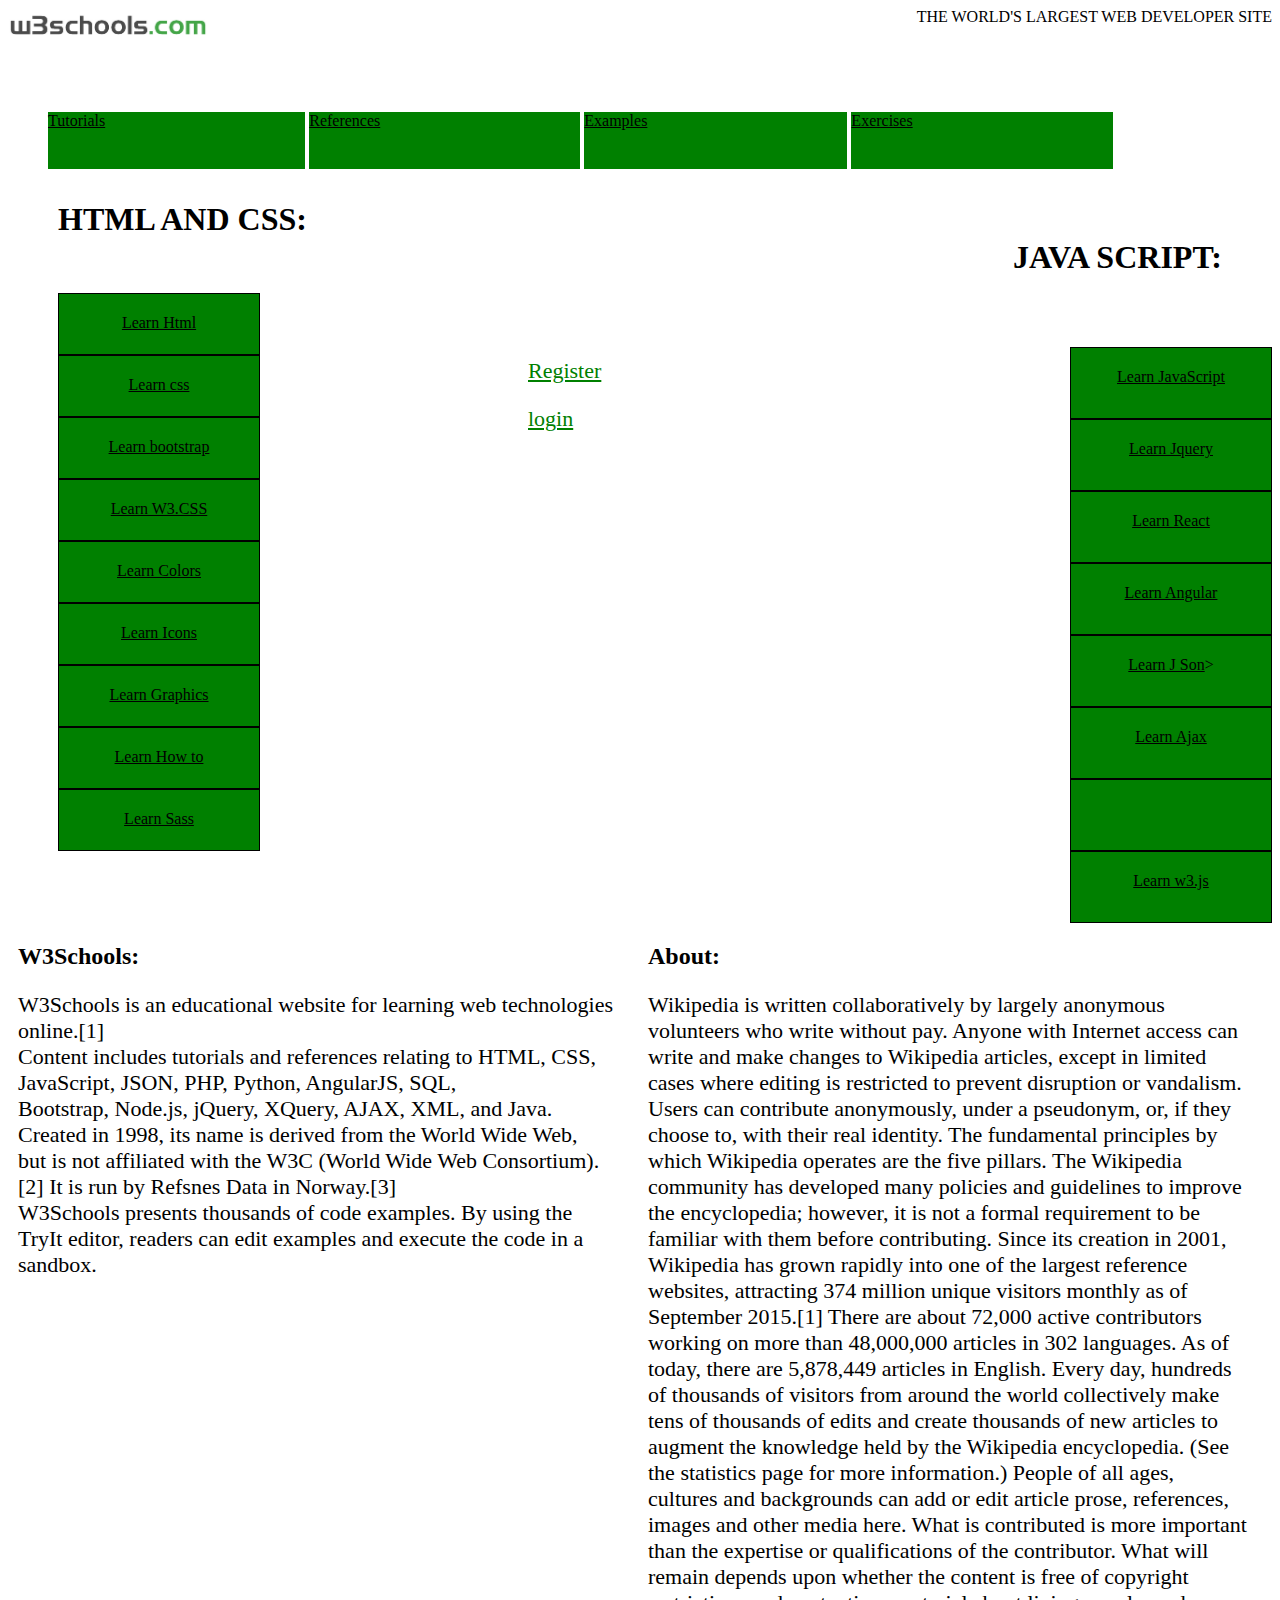
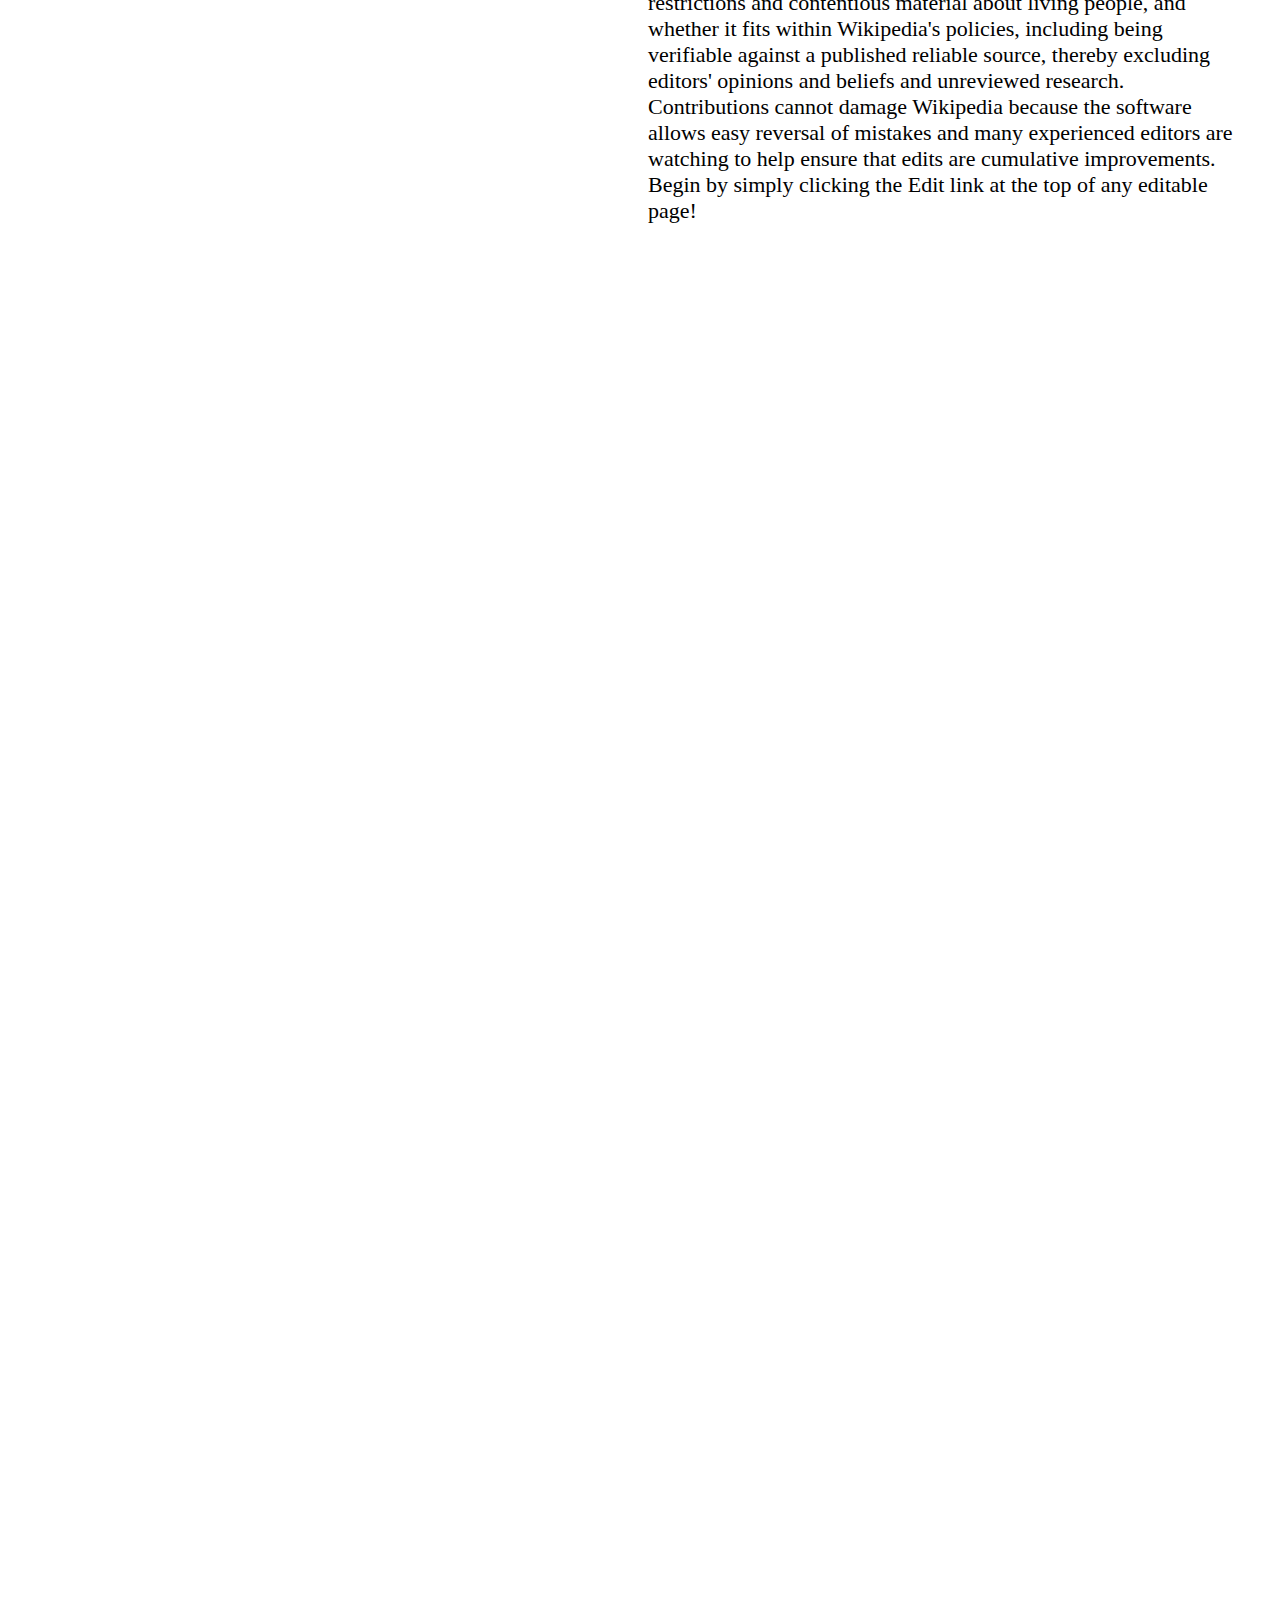
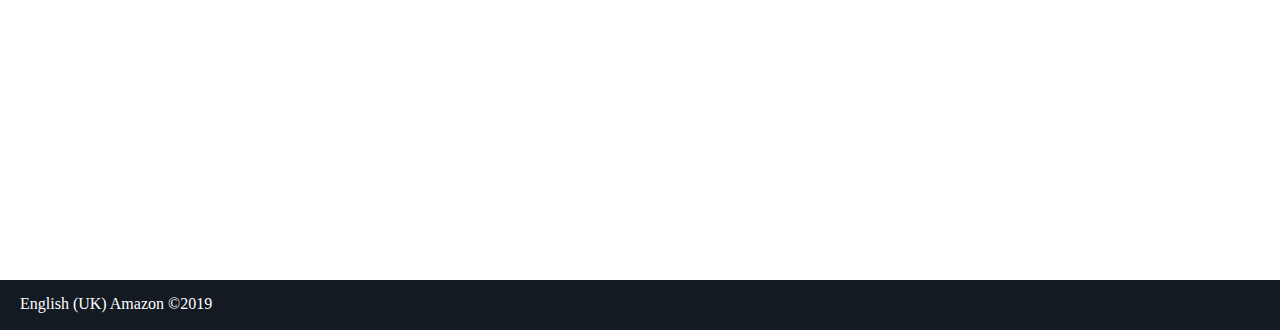
==== index.html @ 982697c1 "modifieded" ====
<!doctype html>
<html lang="en">
<head>
    <meta charset="utf-8"/>
<title>W3 Schools</title>
<link rel="stylesheet" href="style.css"/>
<link rel="stylesheet" href="grid.css"/>
<link rel="stylesheet" href="//fonts.googleapis.com/css?family=Open+Sans:300,400,600,700&amp;lang=en" />
</head>
        <body>
            <img src="w3logo.jpg" alt="w3logo" /> 
            <header style="float: right">THE WORLD'S LARGEST WEB DEVELOPER SITE </header> 
            
                <ul  id="p">
                    <li ><a href="#" style="color: black" > Tutorials</a></li>
                    <li><a href="#" style="color: black">References</a></li>
                    <li><a href="#" style="color: black">Examples</a></li>
                    <li><a href="#" style="color: black">Exercises</a></li>
                    </ul>
                   
                    
<header style="margin-left:50px ">
    <h1>HTML AND CSS:</h1></header><br>
    <ul   id="n">
        <li><a href="#" style="color: black">Learn Html</a></li>
        <li><a href="#" style="color: black"> Learn css</a></li>
        <li><a href="#" style="color: black">Learn bootstrap</a></li>
        <li><a href="#" style="color: black"> Learn W3.CSS</a></li>
        <li><a href="#" style="color: black"> Learn Colors</a></li>
        <li><a href="#" style="color: black"> Learn Icons</a></li>
        <li><a href="#" style="color: black">Learn Graphics</a></li>
        <li><a href="#" style="color: black">Learn How to</a></li>
        <li><a href="#" style="color: black">Learn Sass</a></li>
    </ul>


    <header id="w1">
            <h1>JAVA SCRIPT:</h1></header><br>
            <ul   id="s">
                <li><a href="#" style="color: black">Learn JavaScript</a></li>
                <li><a href="#" style="color: black">Learn Jquery</a></li>
                <li><a href="#" style="color: black">Learn React</a></li>
                <li><a href="#" style="color: black">Learn Angular</a></li>
                <li><a href="#" style="color: black">Learn J Son</a>></li>
                <li><a href="#" style="color: black">Learn Ajax</a><li>
                <li> <a href="#" style="color: black">Learn w3.js</a></li>
                
            </ul>
        <div class="main clearfix">
            <div class="primary grid_8">
<section class="grid_2 alpha">
    <h2 >
            W3Schools:
    </h2>
    <p>W3Schools is an educational website for learning web technologies online.[1]<br> Content includes tutorials and references relating to HTML, CSS, JavaScript, JSON, PHP, Python, AngularJS, SQL,<br> Bootstrap, Node.js, jQuery, XQuery, AJAX, XML, and Java.
Created in 1998, its name is derived from the World Wide Web,<br> but is not affiliated with the W3C (World Wide Web Consortium).[2] It is run by Refsnes Data in Norway.[3]<br> W3Schools presents thousands of code examples. By using the TryIt editor, readers can edit examples and execute the code in a sandbox.</p>
</section>
<aside class="grid_8">
<section class="grid_2 omega">
    <h2>About:</h2>
    <p style="font-family: 'Aguafina Script';font-size: 22px;"> Wikipedia is written collaboratively by largely anonymous volunteers who write without pay. Anyone with Internet access can write and make changes to Wikipedia articles, except in limited cases where editing is restricted to prevent disruption or vandalism. Users can contribute anonymously, under a pseudonym, or, if they choose to, with their real identity. The fundamental principles by which Wikipedia operates are the five pillars. The Wikipedia community has developed many policies and guidelines to improve the encyclopedia; however, it is not a formal requirement to be familiar with them before contributing.

            Since its creation in 2001, Wikipedia has grown rapidly into one of the largest reference websites, attracting 374 million unique visitors monthly as of September 2015.[1] There are about 72,000 active contributors working on more than 48,000,000 articles in 302 languages. As of today, there are 5,878,449 articles in English. Every day, hundreds of thousands of visitors from around the world collectively make tens of thousands of edits and create thousands of new articles to augment the knowledge held by the Wikipedia encyclopedia. (See the statistics page for more information.) People of all ages, cultures and backgrounds can add or edit article prose, references, images and other media here. What is contributed is more important than the expertise or qualifications of the contributor. What will remain depends upon whether the content is free of copyright restrictions and contentious material about living people, and whether it fits within Wikipedia's policies, including being verifiable against a published reliable source, thereby excluding editors' opinions and beliefs and unreviewed research. Contributions cannot damage Wikipedia because the software allows easy reversal of mistakes and many experienced editors are watching to help ensure that edits are cumulative improvements. Begin by simply clicking the Edit link at the top of any editable page!
        </p>
</section>
    </aside>
</div>
</div>

<p><a href="login.html" id="button1">login</a></p>
  <p>  <a href="reister.html" id="button2">Register</a></p>
  <footer>
   <div class="fb-body-footer">
       <div id="fb-body-footer-base" class="fb-body-footer">English (UK)
        Amazon &copy;2019&nbsp;&nbsp;
        <a href="#" class="fa fa-twitter"></a>
        <a href="#" class="fa fa-instagram"></a>
        <a href="#" class="fa fa-facebook"></a>
      </div>

     </div>
   </footer>

        </body>
</html>
---- style.css ----
img{

    align:right;
    width: 200px;
    position: relative;
    bottom:50px;
}

#p li{
display: inline;
position: relative;
bottom:50px;
padding-right: 200px;
padding-bottom: 40px;
text-align: left;
background-color: green;
border: 90px;
text-decoration: none;
}
 nav a:hover{
     
     text-decoration-color: black;
     font-display: bold;
 }
#n li{
    position: relative;
    padding-bottom: 40px;
    text-align: center;
    border:1px solid #000;
    padding:20px;
    width: 160px;
    display: table;
    height: 20px;
    background-color: green;
    color:black;
    text-decoration: none;
    margin-left: 10px;
    
}

#s li{
    position: relative;
    bottom: 600px;
    padding: 20px;
    width:160px;
    height:30px;
    text-align: center;
    border:1px solid #000;
    float: right;
    background-color: green;
    text-decoration: none;
    margin-left: 900px;
    list-style:none;
}
#w1{
    float: right;
    position: relative;
    bottom : 650px;
    margin-right:50px;
    text-emphasis: bold; 
    
}

#button1{
    position:relative;
    left:20px;
    bottom: 1830px;
    text-align:center;
    padding:500px;
    color:green;
    margin-right:590px;
    }
    #button2{
        position:relative;
        left:20px;
        bottom: 2500px;
        text-align:center;
        color:green;
        margin-left:500px;
    }

.fb-body-footer{
 width:100%;
 position:absolute;
 left:0px;
 height:50px;
 background-color: #131A22;

 
}
#fb-body-footer-base{
 width:100%;
 top:15px;
 color:white;
 height:30px;
 background-color:#131A22; 
 float:center;
 padding-left: 20px;
  
}

.fa {
 margin: none;
 font-size: 30px;
 width: 30px;
 margin-right: 30px;
 float: right;
 color:white;
 text-decoration: none;
}
---- grid.css ----
/*
  960 Grid System ~ Core CSS.
  Learn more ~ http://960.gs/

  Licensed under GPL and MIT.
*/

/*
  Forces backgrounds to span full width,
  even if there is horizontal scrolling.
  Increase this if your layout is wider.

  Note: IE6 works fine without this fix.
*/

body {
  min-width: 960px;
}

/* `Container
----------------------------------------------------------------------------------------------------*/

.container_12 {
  margin-left: auto;
  margin-right: auto;
  width: 960px;
}

/* `Grid >> Global
----------------------------------------------------------------------------------------------------*/

.grid_1,
.grid_2,
.grid_3,
.grid_4,
.grid_5,
.grid_6,
.grid_7,
.grid_8,
.grid_9,
.grid_10,
.grid_11,
.grid_12 {
  display: inline;
  float: left;
  margin-left: 10px;
  margin-right: 10px;
}

.push_1, .pull_1,
.push_2, .pull_2,
.push_3, .pull_3,
.push_4, .pull_4,
.push_5, .pull_5,
.push_6, .pull_6,
.push_7, .pull_7,
.push_8, .pull_8,
.push_9, .pull_9,
.push_10, .pull_10,
.push_11, .pull_11 {
  position: relative;
}

/* `Grid >> Children (Alpha ~ First, Omega ~ Last)
----------------------------------------------------------------------------------------------------*/

.alpha {
  margin-left: 0;
}

.omega {
  margin-right: 0;
}

/* `Grid >> 12 Columns
----------------------------------------------------------------------------------------------------*/

.container_12 .grid_1 {
  width: 60px;
}

.container_12 .grid_2 {
  width: 140px;
}

.container_12 .grid_3 {
  width: 220px;
}

.container_12 .grid_4 {
  width: 300px;
}

.container_12 .grid_5 {
  width: 380px;
}

.container_12 .grid_6 {
  width: 460px;
}

.container_12 .grid_7 {
  width: 540px;
}

.container_12 .grid_8 {
  width: 620px;
}

.container_12 .grid_9 {
  width: 700px;
}

.container_12 .grid_10 {
  width: 780px;
}

.container_12 .grid_11 {
  width: 860px;
}

.container_12 .grid_12 {
  width: 940px;
}

/* `Prefix Extra Space >> 12 Columns
----------------------------------------------------------------------------------------------------*/

.container_12 .prefix_1 {
  padding-left: 80px;
}

.container_12 .prefix_2 {
  padding-left: 160px;
}

.container_12 .prefix_3 {
  padding-left: 240px;
}

.container_12 .prefix_4 {
  padding-left: 320px;
}

.container_12 .prefix_5 {
  padding-left: 400px;
}

.container_12 .prefix_6 {
  padding-left: 480px;
}

.container_12 .prefix_7 {
  padding-left: 560px;
}

.container_12 .prefix_8 {
  padding-left: 640px;
}

.container_12 .prefix_9 {
  padding-left: 720px;
}

.container_12 .prefix_10 {
  padding-left: 800px;
}

.container_12 .prefix_11 {
  padding-left: 880px;
}

/* `Suffix Extra Space >> 12 Columns
----------------------------------------------------------------------------------------------------*/

.container_12 .suffix_1 {
  padding-right: 80px;
}

.container_12 .suffix_2 {
  padding-right: 160px;
}

.container_12 .suffix_3 {
  padding-right: 240px;
}

.container_12 .suffix_4 {
  padding-right: 320px;
}

.container_12 .suffix_5 {
  padding-right: 400px;
}

.container_12 .suffix_6 {
  padding-right: 480px;
}

.container_12 .suffix_7 {
  padding-right: 560px;
}

.container_12 .suffix_8 {
  padding-right: 640px;
}

.container_12 .suffix_9 {
  padding-right: 720px;
}

.container_12 .suffix_10 {
  padding-right: 800px;
}

.container_12 .suffix_11 {
  padding-right: 880px;
}

/* `Push Space >> 12 Columns
----------------------------------------------------------------------------------------------------*/

.container_12 .push_1 {
  left: 80px;
}

.container_12 .push_2 {
  left: 160px;
}

.container_12 .push_3 {
  left: 240px;
}

.container_12 .push_4 {
  left: 320px;
}

.container_12 .push_5 {
  left: 400px;
}

.container_12 .push_6 {
  left: 480px;
}

.container_12 .push_7 {
  left: 560px;
}

.container_12 .push_8 {
  left: 640px;
}

.container_12 .push_9 {
  left: 720px;
}

.container_12 .push_10 {
  left: 800px;
}

.container_12 .push_11 {
  left: 880px;
}

/* `Pull Space >> 12 Columns
----------------------------------------------------------------------------------------------------*/

.container_12 .pull_1 {
  left: -80px;
}

.container_12 .pull_2 {
  left: -160px;
}

.container_12 .pull_3 {
  left: -240px;
}

.container_12 .pull_4 {
  left: -320px;
}

.container_12 .pull_5 {
  left: -400px;
}

.container_12 .pull_6 {
  left: -480px;
}

.container_12 .pull_7 {
  left: -560px;
}

.container_12 .pull_8 {
  left: -640px;
}

.container_12 .pull_9 {
  left: -720px;
}

.container_12 .pull_10 {
  left: -800px;
}

.container_12 .pull_11 {
  left: -880px;
}

/* `Clear Floated Elements
----------------------------------------------------------------------------------------------------*/

/* http://sonspring.com/journal/clearing-floats */

.clear {
  clear: both;
  display: block;
  overflow: hidden;
  visibility: hidden;
  width: 0;
  height: 0;
}

/* http://www.yuiblog.com/blog/2010/09/27/clearfix-reloaded-overflowhidden-demystified */

.clearfix:before,
.clearfix:after,
.container_12:before,
.container_12:after {
  content: '.';
  display: block;
  overflow: hidden;
  visibility: hidden;
  font-size: 0;
  line-height: 0;
  width: 0;
  height: 0;
}

.clearfix:after,
.container_12:after {
  clear: both;
}

/*
  The following zoom:1 rule is specifically for IE6 + IE7.
  Move to separate stylesheet if invalid CSS is a problem.
*/

.clearfix,
.container_12 {
  zoom: 1;
}
section{
  position: relative;
  bottom: 600px;
}

p{
  width:600px;
  height:600px;
  font-family: 'Sofia';font-size: 22px;
}
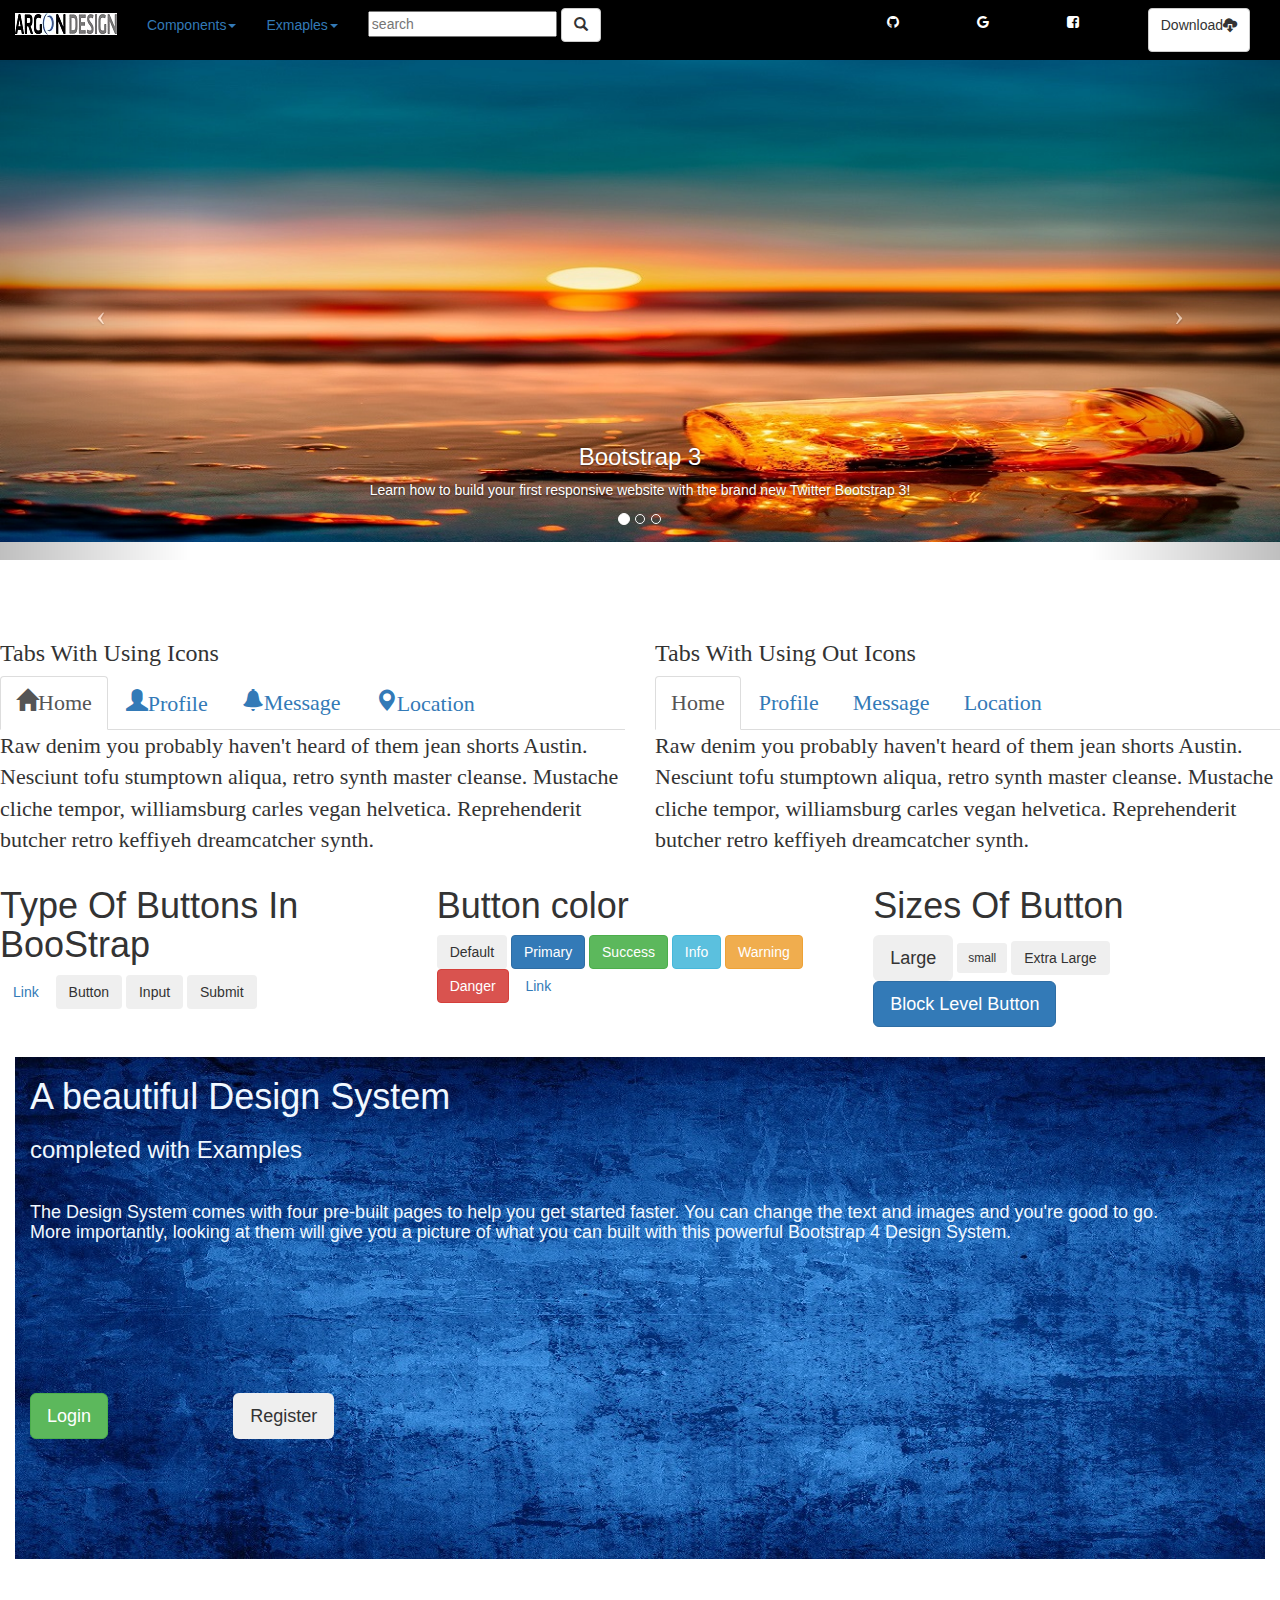
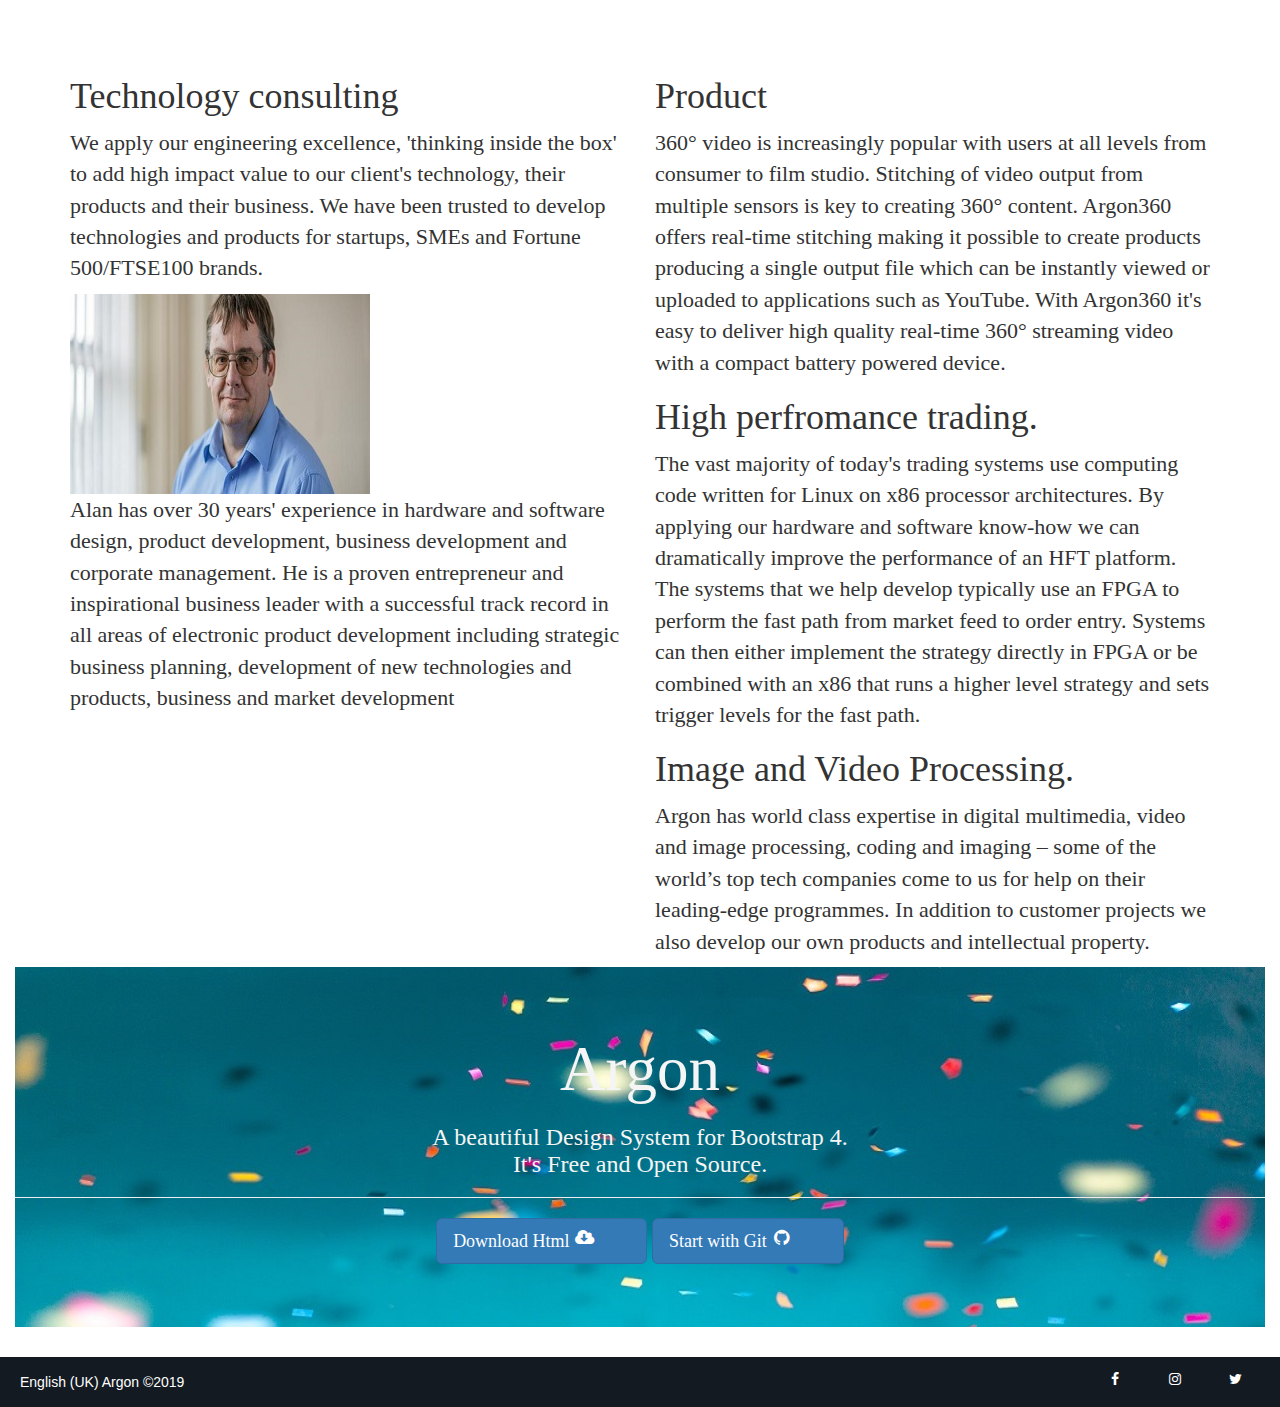
==== commit d1661430: "boostrap assignment done" ====
--- a/index.html
+++ b/index.html
@@ -1,85 +1,491 @@
-<!doctype html>
-<html lang="en">
-<head>
-    <meta charset="utf-8"/>
-<title>W3 Schools</title>
-<link rel="stylesheet" href="style.css"/>
-<link rel="stylesheet" href="grid.css"/>
-<link rel="stylesheet" href="//fonts.googleapis.com/css?family=Open+Sans:300,400,600,700&amp;lang=en" />
-</head>
-        <body>
-            <img src="w3logo.jpg" alt="w3logo" /> 
-            <header style="float: right">THE WORLD'S LARGEST WEB DEVELOPER SITE </header> 
-            
-                <ul  id="p">
-                    <li ><a href="#" style="color: black" > Tutorials</a></li>
-                    <li><a href="#" style="color: black">References</a></li>
-                    <li><a href="#" style="color: black">Examples</a></li>
-                    <li><a href="#" style="color: black">Exercises</a></li>
-                    </ul>
-                   
-                    
-<header style="margin-left:50px ">
-    <h1>HTML AND CSS:</h1></header><br>
-    <ul   id="n">
-        <li><a href="#" style="color: black">Learn Html</a></li>
-        <li><a href="#" style="color: black"> Learn css</a></li>
-        <li><a href="#" style="color: black">Learn bootstrap</a></li>
-        <li><a href="#" style="color: black"> Learn W3.CSS</a></li>
-        <li><a href="#" style="color: black"> Learn Colors</a></li>
-        <li><a href="#" style="color: black"> Learn Icons</a></li>
-        <li><a href="#" style="color: black">Learn Graphics</a></li>
-        <li><a href="#" style="color: black">Learn How to</a></li>
-        <li><a href="#" style="color: black">Learn Sass</a></li>
-    </ul>
-
-
-    <header id="w1">
-            <h1>JAVA SCRIPT:</h1></header><br>
-            <ul   id="s">
-                <li><a href="#" style="color: black">Learn JavaScript</a></li>
-                <li><a href="#" style="color: black">Learn Jquery</a></li>
-                <li><a href="#" style="color: black">Learn React</a></li>
-                <li><a href="#" style="color: black">Learn Angular</a></li>
-                <li><a href="#" style="color: black">Learn J Son</a>></li>
-                <li><a href="#" style="color: black">Learn Ajax</a><li>
-                <li> <a href="#" style="color: black">Learn w3.js</a></li>
-                
-            </ul>
-        <div class="main clearfix">
-            <div class="primary grid_8">
-<section class="grid_2 alpha">
-    <h2 >
-            W3Schools:
-    </h2>
-    <p>W3Schools is an educational website for learning web technologies online.[1]<br> Content includes tutorials and references relating to HTML, CSS, JavaScript, JSON, PHP, Python, AngularJS, SQL,<br> Bootstrap, Node.js, jQuery, XQuery, AJAX, XML, and Java.
-Created in 1998, its name is derived from the World Wide Web,<br> but is not affiliated with the W3C (World Wide Web Consortium).[2] It is run by Refsnes Data in Norway.[3]<br> W3Schools presents thousands of code examples. By using the TryIt editor, readers can edit examples and execute the code in a sandbox.</p>
-</section>
-<aside class="grid_8">
-<section class="grid_2 omega">
-    <h2>About:</h2>
-    <p style="font-family: 'Aguafina Script';font-size: 22px;"> Wikipedia is written collaboratively by largely anonymous volunteers who write without pay. Anyone with Internet access can write and make changes to Wikipedia articles, except in limited cases where editing is restricted to prevent disruption or vandalism. Users can contribute anonymously, under a pseudonym, or, if they choose to, with their real identity. The fundamental principles by which Wikipedia operates are the five pillars. The Wikipedia community has developed many policies and guidelines to improve the encyclopedia; however, it is not a formal requirement to be familiar with them before contributing.
-
-            Since its creation in 2001, Wikipedia has grown rapidly into one of the largest reference websites, attracting 374 million unique visitors monthly as of September 2015.[1] There are about 72,000 active contributors working on more than 48,000,000 articles in 302 languages. As of today, there are 5,878,449 articles in English. Every day, hundreds of thousands of visitors from around the world collectively make tens of thousands of edits and create thousands of new articles to augment the knowledge held by the Wikipedia encyclopedia. (See the statistics page for more information.) People of all ages, cultures and backgrounds can add or edit article prose, references, images and other media here. What is contributed is more important than the expertise or qualifications of the contributor. What will remain depends upon whether the content is free of copyright restrictions and contentious material about living people, and whether it fits within Wikipedia's policies, including being verifiable against a published reliable source, thereby excluding editors' opinions and beliefs and unreviewed research. Contributions cannot damage Wikipedia because the software allows easy reversal of mistakes and many experienced editors are watching to help ensure that edits are cumulative improvements. Begin by simply clicking the Edit link at the top of any editable page!
-        </p>
-</section>
-    </aside>
-</div>
-</div>
-
-<p><a href="login.html" id="button1">login</a></p>
-  <p>  <a href="reister.html" id="button2">Register</a></p>
-  <footer>
-   <div class="fb-body-footer">
-       <div id="fb-body-footer-base" class="fb-body-footer">English (UK)
-        Amazon &copy;2019&nbsp;&nbsp;
-        <a href="#" class="fa fa-twitter"></a>
-        <a href="#" class="fa fa-instagram"></a>
-        <a href="#" class="fa fa-facebook"></a>
-      </div>
-
-     </div>
-   </footer>
-
-        </body>
+<!DOCTYPE html>
+
+<html>
+	<head>
+		
+		<!-- Website Title & Description for Search Engine purposes -->
+		<title></title>
+		<meta name="description" content="">
+		
+		<!-- Mobile viewport optimized -->
+		<meta name="viewport" content="width=device-width, initial-scale=1.0, maximum-scale=1.0, user-scalable=no">
+		<!--google font link-->
+		<link href='https://fonts.googleapis.com/css?family=Sofia' rel='stylesheet'>
+		<!-- Bootstrap CSS -->
+		<link rel="stylesheet" href="https://cdnjs.cloudflare.com/ajax/libs/font-awesome/4.7.0/css/font-awesome.min.css">
+		<!--fontIcon-->
+		<link rel="stylesheet" href="https://maxcdn.bootstrapcdn.com/bootstrap/3.4.0/css/bootstrap.min.css">
+		<!-- Custom CSS -->
+		<link href="includes/css/styles.css" rel="stylesheet">
+		<!--boostrapcss-->
+		<link href="bootstrap/css/styles.css" rel="stylesheet">
+		<!--google font awesome-->
+		<link rel="stylesheet" href="https://cdnjs.cloudflare.com/ajax/libs/font-awesome/4.7.0/css/font-awesome.min.css">
+		<!-- Include Modernizr in the head, before any other Javascript -->
+		<script src="includes/js/modernizr-2.6.2.min.js"></script>
+		<script src="includes/js/jquery-1.8.2.min"></script>
+		
+	</head>
+	<body>
+
+<div class="navbar navbar-fixed-top nav-inverse">
+	
+   <div class="container" id="header">	
+   	<button class="navbar-toggle" data-target=".navbar-responsive-collapse"  data-toggle="collapse" type="button">
+   		
+<span class="icon-bar"></span>
+<span class="icon-bar"></span>
+<span class="icon-bar"></span>
+
+   	</button>
+         <a class="navbar-brand"><img src="images/Argon.jpg" alt="Your Logo"></a>
+         <div class="nav-collapse navbar-responsive-collapse">
+          <ul class="nav navbar-nav " >
+          <li class="dropdown">
+
+	      <a href="#"class="active" class="dropdown-toggle" data-toggle="dropdown" >Components<strong class="caret"></strong></a>
+<ul class="dropdown-menu"><li class="dropdown-header">Getting Started </li>
+	<li class="dropdown-header">Foundation</li>
+<li class="dropdown-header">Components</li>
+</ul>
+</li>
+
+
+<li class="dropdown">
+	      <a href="#" class="dropdown-toggle" data-toggle="dropdown">Exmaples<strong class="caret"></strong></a>
+                                      <ul class="dropdown-menu">
+	                                                        <li class="dropdown-header">Landing </li>
+	                                                        <li class="dropdown-header">Profiling</li>
+	                                                        <li class="dropdown-header">Register</li>
+	                                                        
+	                                                        
+	                                       </ul>
+</li>
+
+          </ul>
+          <form class="navbar-form pull-left">
+	      <input type="text" class="from-control" placeholder="search ">
+	      <button type="submit" class="btn btn-default"><span class="glyphicon glyphicon-search"></span></button>
+
+</form>
+<ul class="nav navbar-nav pull-right">
+<li>	<a href="#"><i class="fa fa-github"></i></a></li>
+<li>	<a href="#"><i class="fa fa-google"></i></a></li>
+<li>	<a href="#"><i class="fa fa-facebook-square"></i></a></li>
+	     
+
+<li><form class="navbar-form ">
+	      <button type="Download" class="btn btn-default"><p>Download<span class="glyphicon glyphicon-cloud-download"></span></p></button>
+
+</form></li>
+
+	     </ul>
+</div>
+</div>
+</div>
+<div class="carousel slide" id="myCarousel">
+
+	<!-- Indicators -->
+	<ol class="carousel-indicators resp-tabs-list">
+		<li class="active" data-slide-to="0" data-target="#myCarousel"></li>
+		<li data-slide-to="1" data-target="#myCarousel"></li>
+		<li data-slide-to="2" data-target="#myCarousel"></li>
+	</ol>
+
+	<!-- Wrapper for slides -->
+	<div class="carousel-inner responsive">
+		<div class="item active" id="slide1">
+			<img src=images/s4.jpg >
+			<div class="carousel-caption">
+				<h4>Bootstrap 3</h4>
+				<p>Learn how to build your first responsive website with the brand new Twitter Bootstrap 3!</p>
+			</div><!-- end carousel-caption-->
+		</div><!-- end item -->
+		
+		<div class="item" id="slide2">
+			<img src=images/banner1.jpg >
+			<div class="carousel-caption">
+				<h4>How we started</h4>
+				<p>ur CEO, Alan Scott, and our CTO, Steve Barlow, are technology entrepreneurs who have founded and built companies that have been successfully sold to international brands. They met several years ago when their businesses were developing technology for the first Orange media phone. Both recognised that they shared a passion for technology and for solving hard problems that deliver real value to clients. Ten years on, Argon Design was formed.</p>
+			</div><!-- end carousel-caption-->
+		</div><!-- end item -->
+		
+		<div class="item" id="slide3">
+			<img src=images/s6.jpg >
+			<div class="carousel-caption">
+				<h4>Get in touch</h4>
+				<p>Whatever your business challenge, however complex your problem, no matter what sector, get in touch with Argon Design and we’ll start 'thinking inside the box' for you.</p>
+			</div><!-- end carousel-caption-->
+		</div><!-- end item -->
+	</div><!-- carousel-inner -->
+	
+	<!-- Controls -->
+	<a class="left carousel-control" data-slide="prev" href="#myCarousel"><span class="icon-prev"></span></a>
+	<a class="right carousel-control" data-slide="next" href="#myCarousel"><span class="icon-next"></span></a>
+
+</div>
+
+
+<div class="row" id="moreInfo">
+<div class="p">
+<div class="col-sm-6">
+<h3>Tabs With Using Icons</h3>
+
+<!-- Nav tabs -->
+<ul class="nav nav-tabs" role="tablist">
+  <li class="active"><a href="#hometab" role="tab" data-toggle="tab"><span class="glyphicon glyphicon-home"></span>Home</span></a></li>
+  <li class="nav-item"><a href="#javatab" role="tab" data-toggle="tab"><span class="glyphicon glyphicon-user">Profile</span></a></li>
+  <li class="nav-item"><a href="#csharptab" role="tab" data-toggle="tab"><span class="glyphicon glyphicon-bell"></span>Message</span></a></li>
+  <li class="nav-item"><a href="#mysqltab" role="tab" data-toggle="tab"><span class="glyphicon glyphicon-map-marker">Location</span></a></li>
+  
+</ul>
+
+
+
+
+<!-- Tab panes -->
+<div class="tab-content">
+  <div class="tab-pane active" id="hometab">
+    <p>
+  	Raw denim you probably haven't heard of them jean shorts Austin. Nesciunt tofu stumptown aliqua, retro synth master cleanse. Mustache cliche tempor, williamsburg carles vegan helvetica. Reprehenderit butcher retro keffiyeh dreamcatcher synth.
+  </p>
+  </div>
+  <div class="tab-pane" id="javatab">
+  	<p>
+  		Cosby sweater eu banh mi, qui irure terry richardson ex squid. Aliquip placeat salvia cillum iphone. Seitan aliquip quis cardigan american apparel, butcher voluptate nisi qui.
+  	</p>
+  </div>
+  <div class="tab-pane" id="csharptab">
+  	Raw denim you probably haven't heard of them jean shorts Austin. Nesciunt tofu stumptown aliqua, retro synth master cleanse. Mustache cliche tempor, williamsburg carles vegan helvetica. Reprehenderit butcher retro keffiyeh dreamcatcher synth.
+  </div>
+  <div class="tab-pane" id="mysqltab"><h4>We Have Our Main Branch In UK.</h4>
+	<iframe width="100%" height="100%" frameborder="0" scrolling="no" marginheight="0" marginwidth="0" src="https://maps.google.com/maps?f=q&amp;source=s_q&amp;hl=en&amp;geocode=&amp;q=Twitter,+Inc.,+Market+Street,+San+Francisco,+CA&amp;aq=0&amp;oq=twitter&amp;sll=28.659344,-81.187888&amp;sspn=0.128789,0.264187&amp;ie=UTF8&amp;hq=Twitter,+Inc.,+Market+Street,+San+Francisco,+CA&amp;t=m&amp;z=15&amp;iwloc=A&amp;output=embed"></iframe>
+    <br />
+    <small>
+        <a href="https://maps.google.com/maps?f=q&amp;source=embed&amp;hl=en&amp;geocode=&amp;q=Twitter,+Inc.,+Market+Street,+San+Francisco,+CA&amp;aq=0&amp;oq=twitter&amp;sll=28.659344,-81.187888&amp;sspn=0.128789,0.264187&amp;ie=UTF8&amp;hq=Twitter,+Inc.,+Market+Street,+San+Francisco,+CA&amp;t=m&amp;z=15&amp;iwloc=A"></a>
+    </small>
+    </iframe></div>
+  
+  
+</div>
+
+</div>
+
+
+<div class="col-sm-6">
+<h3>Tabs With Using  Out Icons</h3>
+
+<!-- Nav tabs -->
+<ul class="nav nav-tabs" role="tablist">
+  <li class="active"><a href="#hometab1" role="tab" data-toggle="tab">Home</span></a></li>
+  <li><a href="#javatab1" role="tab" data-toggle="tab">Profile</a></li>
+  <li><a href="#csharptab1" role="tab" data-toggle="tab">Message</a></li>
+  <li><a href="#mysqltab1" role="tab" data-toggle="tab">Location</a></li>
+  
+</ul>
+
+
+
+<!-- Tab panes -->
+<div class="tab-content">
+  <div class="tab-pane active" id="hometab1"><p>
+  	Raw denim you probably haven't heard of them jean shorts Austin. Nesciunt tofu stumptown aliqua, retro synth master cleanse. Mustache cliche tempor, williamsburg carles vegan helvetica. Reprehenderit butcher retro keffiyeh dreamcatcher synth.
+  </p></div>
+  <div class="tab-pane" id="javatab1">
+  	<p>
+  		Cosby sweater eu banh mi, qui irure terry richardson ex squid. Aliquip placeat salvia cillum iphone. Seitan aliquip quis cardigan american apparel, butcher voluptate nisi qui.
+  	</p>
+  </div>
+  <div class="tab-pane" id="csharptab1">
+  	Raw denim you probably haven't heard of them jean shorts Austin. Nesciunt tofu stumptown aliqua, retro synth master cleanse. Mustache cliche tempor, williamsburg carles vegan helvetica. Reprehenderit butcher retro keffiyeh dreamcatcher synth.
+  </div>
+  <div class="tab-pane" id="mysqltab1"><h4>
+  	We  Have Our Main Branch In UK.
+  </h4>
+	  <iframe width="100%" height="100%" frameborder="0" scrolling="no" marginheight="0" marginwidth="0" src="https://maps.google.com/maps?f=q&amp;source=s_q&amp;hl=en&amp;geocode=&amp;q=Twitter,+Inc.,+Market+Street,+San+Francisco,+CA&amp;aq=0&amp;oq=twitter&amp;sll=28.659344,-81.187888&amp;sspn=0.128789,0.264187&amp;ie=UTF8&amp;hq=Twitter,+Inc.,+Market+Street,+San+Francisco,+CA&amp;t=m&amp;z=15&amp;iwloc=A&amp;output=embed"></iframe>
+	  <br />
+	  <small>
+		  <a href="https://maps.google.com/maps?f=q&amp;source=embed&amp;hl=en&amp;geocode=&amp;q=Twitter,+Inc.,+Market+Street,+San+Francisco,+CA&amp;aq=0&amp;oq=twitter&amp;sll=28.659344,-81.187888&amp;sspn=0.128789,0.264187&amp;ie=UTF8&amp;hq=Twitter,+Inc.,+Market+Street,+San+Francisco,+CA&amp;t=m&amp;z=15&amp;iwloc=A"></a>
+	  </small>
+	  </iframe>
+  </div>
+  
+  
+</div>
+</div>
+</div>
+</div>
+
+
+
+
+
+<!--button-->
+<div class="row" >
+
+	<div class="col-md-4" class="co" >
+	<h1>Type Of Buttons In BooStrap</h1>
+	<a href="#" role="button" class="btn btn-Default">Link</a>
+	<button type="submit" class="btn btn-Default">Button</button>
+	<input type="button" value="Input" class="btn btn-Default" >
+	<input type="submit" value="Submit" class="btn btn-Defaul">
+</div>
+
+<div class="col-md-4" class="co">
+	<h1>Button color</h1>
+	<button type="button" class="btn btn-Default">Default</button>
+	<button type="button" class="btn btn-primary">Primary</button>
+	<button type="button" class="btn btn-success">Success</button>
+	<button type="button" class="btn btn-info">Info</button>
+	<button type="button" class="btn btn-warning">Warning</button>
+	<button type="button" class="btn btn-danger">Danger</button>
+	<button type="button" class="btn btn-link">Link</button>
+	<br>
+</div>
+<div class="col-md-4" >
+	<h1>Sizes Of Button</h1>
+	<button type="button" class="btn btn-lg">Large</button>
+	<button type="button" class="btn btn-sm">small</button>
+	<button type="button" class="btn btn-xl">Extra Large</button>
+	<button type="button" class="btn btn-primary btn-lg gtn-block">Block Level Button</button>
+	</div>
+	</div>
+</div>
+	
+<!--start of modal inside image-->
+<div class="row mt-5 co" >
+	<div class="col-md-12" id="demoImage" >
+
+	<h1 style="color: aliceblue ">A beautiful Design System<br></h1>
+	<h3 style="color: aliceblue">completed with Examples</h3>
+	<br>
+	<p><h4 style="color: aliceblue">
+	The Design System comes with four pre-built pages to help you get started faster. You can change the text and images and you're good to go. 
+	<br>More importantly, looking at them will give you a picture of what you can built with this powerful Bootstrap 4 Design System.</h4></p>
+
+	<div class="row" id="p1">
+		<div class="p1">
+		<div class="col-md-2">
+				<button type="button" class="btn btn-success btn-lg gtn-block center block" data-toggle="modal" data-target="#myModal1">Login
+				</button>
+				<div class="modal fade" id="myModal1" role="dialog">
+						<div class="modal-dialog">
+						
+						  <!-- Modal content-->
+						  <div class="modal-content">
+							<div class="modal-header">
+							  <button type="button" class="close" data-dismiss="modal">&times;</button>
+							  <h4 class="modal-title">Welcome Back.</h4>
+							  <p align="center">
+									Sign in to get personalized story <br>recommendations, follow authors and topics <br>you love, and interact with stories.</p>
+							</div>
+							<div class="modal-body" class="mbody">
+									<button type="button" class="btn btn-Default btn-lg gtn-block"
+									style="margin-left:auto;margin-right:auto;display:block;margin-top:5s%;margin-bottom:0%"><a><i class="fa fa-google">Sign In With Google</i></a></button><br>
+									<button type="button" class="btn btn-Default btn-lg gtn-block"
+									style="margin-left:auto;margin-right:auto;display:block;margin-top:5%;margin-bottom:0%"
+									><a href="#"><i class="fa fa-facebook-square">Sign In With Facebook</i></a></button><br>
+									<button type="button" class="btn btn-Default btn-lg gtn-block"
+									style="margin-left:auto;margin-right:auto;display:block;margin-top:5%;margin-bottom:0%"><a href="#"><i class="fa fa-github">Sign In With GitHub</i></a></button><br>
+							</div>
+							<div class="modal-footer">
+								<p>No account?</p>
+								<a href="#">Create Account.</a>
+							  
+							</div>
+						  </div>
+						  
+						</div>
+					  </div>
+					  
+					
+				
+	
+		</div>
+		<div class="col-md-2">
+				<button type="button" class="btn btn-Defaul btn-lg gtn-block" data-toggle="modal" data-target="#myModal2">Register</button>
+				<div class="modal fade" id="myModal2" role="dialog">
+						<div class="modal-dialog">
+						
+						  <!-- Modal content-->
+						  <div class="modal-content">
+							<div class="modal-header">
+							  <button type="button" class="close" data-dismiss="modal">&times;</button>
+							  <h4 class="modal-title">Welcome Back.</h4>
+							  <p align="center">
+									Sign in to get personalized story <br>recommendations, follow authors and topics <br>you love, and interact with stories.</p>
+							</div>
+							<div class="modal-body" >
+											<form class="form-horizontal" action="/action_page.php">
+											  <div class="form-group">
+												<label class="control-label col-sm-2" for="first name">firstname:</label>
+												<div class="col-sm-10">
+												  <input type="text" class="first name" id="first name" placeholder="first name" name="first name">
+												</div>
+											  </div>
+
+											  <div class="form-group">
+													<label class="control-label col-sm-2" for="last name">lastname:</label>
+													<div class="col-sm-10">
+													  <input type="text" class="last name" id="last name" placeholder="last name" name="last name">
+													</div>
+												  </div>
+
+											  <div class="form-group">
+												<label class="control-label col-sm-2" for="pwd">Password:</label>
+												<div class="col-sm-10">          
+												  <input type="password" class="form-control" id="pwd" placeholder="Enter password" name="pwd">
+												</div>
+											  </div>
+											  <div class="form-group">        
+												
+											  <div class="form-group">        
+												<div class="col-sm-offset-2 col-sm-10">
+												  <button type="submit" class="btn btn-success">Submit</button>
+												</div>
+											  </div>
+											</form>
+										  
+
+
+
+							</div>
+							<div class="modal-footer">
+								<p>To make Medium work, we log user data and share it with service providers. <br>
+									Click “Sign up” above to accept Medium’s </p>
+								<a href="#">Terms and conditios</a>
+							  
+							</div>
+						  </div>
+						  
+						</div>
+				
+					
+		</div>
+	</div>
+	</div>
+</div>
+</div>
+</div>
+
+
+	<div class="container" style="font-family: 'Alike';font-size: 22px;">
+			<div class="row">
+			  <div class="col-sm-6">
+				<h1>Technology consulting</h1>
+				<p>We apply our engineering excellence, 'thinking inside the box' to add high impact value to our client's technology, their products and their business.
+				 We have been trusted to develop technologies and products for startups, SMEs and Fortune 500/FTSE100 brands.</p>
+				 <img src="images/alan.jpg"><br>
+				 <p>
+						Alan has over 30 years' experience in hardware and software design, product development, business development and corporate management. He is a proven entrepreneur and inspirational business leader 
+						with a successful track record in all areas of electronic product development including strategic business planning, development of new technologies and products, business and market development
+
+
+				 </p>
+			  </div>
+			  <div class="col-sm-6">
+				  <div class="row-2">
+					 <h1>Product</h1>
+					 <p>360° video is increasingly popular with users at all levels from consumer to film studio. 
+						 Stitching of video output from multiple sensors is key to creating 360° content. Argon360 offers real-time stitching making it possible to create products producing a single output file which can be instantly viewed or uploaded to applications such as YouTube. With Argon360 
+						 it's easy to deliver high quality real-time 360° streaming video with a compact battery powered device.</p>
+				  </div>
+				  <div class="row-2"><h1>High perfromance trading.</h1>
+<p>
+		The vast majority of today's trading systems use computing code written for Linux on x86 processor architectures. 
+		By applying our hardware and software know-how we can dramatically improve the performance of an HFT platform. The systems that we help develop typically use an FPGA to perform the fast path from market feed to order entry. Systems can 
+		then either implement the strategy directly in FPGA or be combined with an x86 that runs a higher level strategy and sets trigger levels for the fast path.
+</p>
+					</div>
+					<div class="row-2">
+<h1>Image and Video Processing.</h1>
+<p>Argon has world class expertise in digital multimedia, video and 
+image processing, coding and imaging – some of the world’s top tech companies come to us for help on their leading-edge programmes. 
+In addition to customer projects we also develop our own products and intellectual property.
+</p>
+						</div>
+			  </div>
+			</div>
+		  </div>
+
+
+		  <div class="jumbotron">
+				<h1 class="display-4 ">Argon</h1>
+			  <h3>A beautiful Design System for Bootstrap 4. <br>It's Free and Open Source.<h3>
+				<hr class="my-4">
+				<p class="lead">
+				  <!-- wrong -->
+
+				  <a href="#" class="btn btn-primary btn-lg" role="button"><span class="fa fa-cloud-download"></span> Download Html</a>
+				  <a href="#" class="btn btn-primary btn-lg" role="button"><span class="fa fa-github"></span>Start with Git</a>
+
+				  <!--
+
+					THIS NOT WORKING
+
+				  <div class="col-md-4 center-block">
+						<button id="singlebutton" name="singlebutton" class="btn btn-primary "><h4><span class="glyphicon glyphicon-cloud-download">Download Html</h4></Start></span></button>
+					</div>
+
+					<div class="col-md-4 center-block">
+							<button id="singlebutton" name="singlebutton" class="btn btn-primary center-block"><h4><span><i class="fa fa-github"></i>Start Git</h4></span></button>
+						</div>
+					-->
+	
+				</p>
+			  </div>
+
+
+
+
+
+
+
+
+
+
+
+
+
+
+
+
+
+
+
+
+
+
+
+
+
+
+		  <footer>
+				<div class="fb-body-footer">
+					<div id="fb-body-footer-base" class="fb-body-footer">English (UK)
+					 Argon &copy;2019&nbsp;&nbsp;
+					 <a href="#" class="fa fa-twitter"></a>
+					 <a href="#" class="fa fa-instagram"></a>
+					 <a href="#" class="fa fa-facebook"></a>
+				   </div>
+			 
+				  </div>
+				</footer>
+			 
+			 
+				
+
+
+
+	<!-- If no online access, fallback to our hardcoded version of jQuery -->
+	<script>window.jQuery || document.write('<script src="includes/js/jquery-1.8.2.min.js"><\/script>')</script>
+	
+	<!-- Bootstrap JS -->
+	<script src="bootstrap/js/bootstrap.min.js"></script>
+	
+	<!-- Custom JS -->
+	<script src="includes/js/script.js"></script>
+	
+	</body>
 </html>
+
--- a/includes/css/styles.css
+++ b/includes/css/styles.css
@@ -0,0 +1,64 @@
+/*
+
+My Custom CSS
+=============
+
+Author:  Brad Hussey
+Updated: August 2013
+Notes:	 Hand coded for Udemy.com
+
+*/
+
+.navbar-brand{
+padding: 13px 15px;
+
+
+}
+/* --------------------------------------
+   Layout
+   -------------------------------------- */
+
+
+
+/* --------------------------------------
+   Typography
+   -------------------------------------- */
+
+
+
+/* --------------------------------------
+   Navbar
+   -------------------------------------- */
+   
+   
+   
+/* --------------------------------------
+   Carousel
+   -------------------------------------- */
+
+
+
+/* --------------------------------------
+   Global Styles
+   -------------------------------------- */
+
+
+
+/* --------------------------------------
+   Media Queries
+   -------------------------------------- */
+
+/* Portrait & landscape phone */
+@media (max-width: 480px) {
+	
+}
+
+/* Landscape phone to portrait tablet */
+@media (max-width: 768px) {
+	
+}
+
+/* Large desktop */
+@media (min-width: 1200px) {
+	
+}--- a/bootstrap/css/styles.css
+++ b/bootstrap/css/styles.css
@@ -0,0 +1,214 @@
+#header
+{
+   background-color:#000000;
+   color:#ffffff;
+   width:100%;
+}
+
+.navbar-brand{
+padding: 13px 15px;
+
+
+}
+.navbar-default {
+   background-color: blue;
+   border-color: #E7E7E7;
+}
+/* --------------------------------------
+   Layout
+   -------------------------------------- */
+
+
+
+/* --------------------------------------
+   Typography
+   -------------------------------------- */
+
+
+
+/* --------------------------------------
+   Navbar
+   -------------------------------------- */
+   
+   
+   
+/* --------------------------------------
+   Carousel
+   -------------------------------------- */
+#myCarousel{
+margin-top:60px;
+}
+.carousel-caption{
+font-size:14px;
+}
+.carousel-caption h4{
+font-size:24px;
+}
+
+#myCarousel .item{height:400px;}
+#slide1{
+background: url('../../images/s4.jpg') top center no-repeat;
+
+}
+#slide2{
+background: url('../../images/banner1.jpg') top center no-repeat;
+
+}
+#slide3{
+background: url('../../images/s6.jpeg') top center no-repeat;
+}
+
+#demoImage{
+   background: url('../../images/bimage.jpg') top center no-repeat;
+   height: 600px;
+}
+#demoImage1{
+   background: url('../../images/s3.jpg')top center no-repeat;
+   
+
+}
+
+
+
+/* --------------------------------------
+   Global Styles
+   -------------------------------------- */
+
+
+
+/* --------------------------------------
+   Media Queries
+   -------------------------------------- */
+
+/* Portrait & landscape phone */
+@media (max-width: 480px) {
+#slide1{
+background: url('../../images/s4.jpg') top center no-repeat;
+
+}
+#slide2{
+background: url('../../images/banner1.jpg') top center no-repeat;
+
+}
+#slide3{
+background: url('../../images/s6.jpg') top center no-repeat;
+}
+
+   
+   }
+   
+   
+   
+	
+}
+
+/* Landscape phone to portrait tablet */
+@media (max-width: 768px) {
+#myCarousel .item{height:310px;}
+#slide1{
+background: url('../../images/s4.jpeg') top center no-repeat;
+
+}
+#slide2{
+background: url('../../images/banner1.jpg') top center no-repeat;
+
+}
+#slide3{
+background: url('../../images/s6.jpeg') top center no-repeat;
+}
+#demoImage{
+   background: url('../../images/bimage.jpg')top center no-repeat;
+}
+
+   
+	
+}
+
+/* Large desktop */
+@media (min-width: 1200px) {
+   #myCarousel .item{height:500px;}
+#slide1{
+background: url('../../images/s4.jpeg') top center no-repeat;
+
+}
+#slide2{
+background: url('../../images/banner1.jpg') top center no-repeat;
+
+}
+#slide3{
+background: url('../../images/s6.jpeg') top center no-repeat;
+}
+
+#demoImage{
+   background: url('../../images/bimage.jpg')top center no-repeat;
+   
+
+}
+#demoImage1{
+   background: url('../../images/s3.jpg')top center no-repeat;
+   
+
+}
+
+   
+   }
+      
+.p{
+   padding-top:60px; 
+   font-family: 'ABeeZee';font-size: 22px;
+   
+}
+.p1{
+   padding-top:140px; 
+   margin-right: 30px;
+}
+.mbody{
+   align-items: center;
+   padding: 10px;
+}
+
+
+.co{
+
+  padding:30px;
+}
+.jumbotron{
+      color:whitesmoke;
+      font-family: Baumans;font-size: 22px;
+      text-align: center;
+      background: url('../../images/bg.jpg')top center no-repeat;
+
+}
+
+
+.fb-body-footer{
+   width:100%;
+   position:absolute;
+   left:0px;
+   height:50px;
+   background-color: #131A22;
+  
+   
+  }
+  #fb-body-footer-base{
+   width:100%;
+   top:15px;
+   color:white;
+   height:30px;
+   background-color:#131A22; 
+   float:center;
+   padding-left: 20px;
+    
+  }
+  
+  .fa {
+   margin: none;
+   font-size: 30px;
+   width: 30px;
+   margin-right: 30px;
+   float: right;
+   color:white;
+   text-decoration: none;
+   text-align: center;
+  }
+  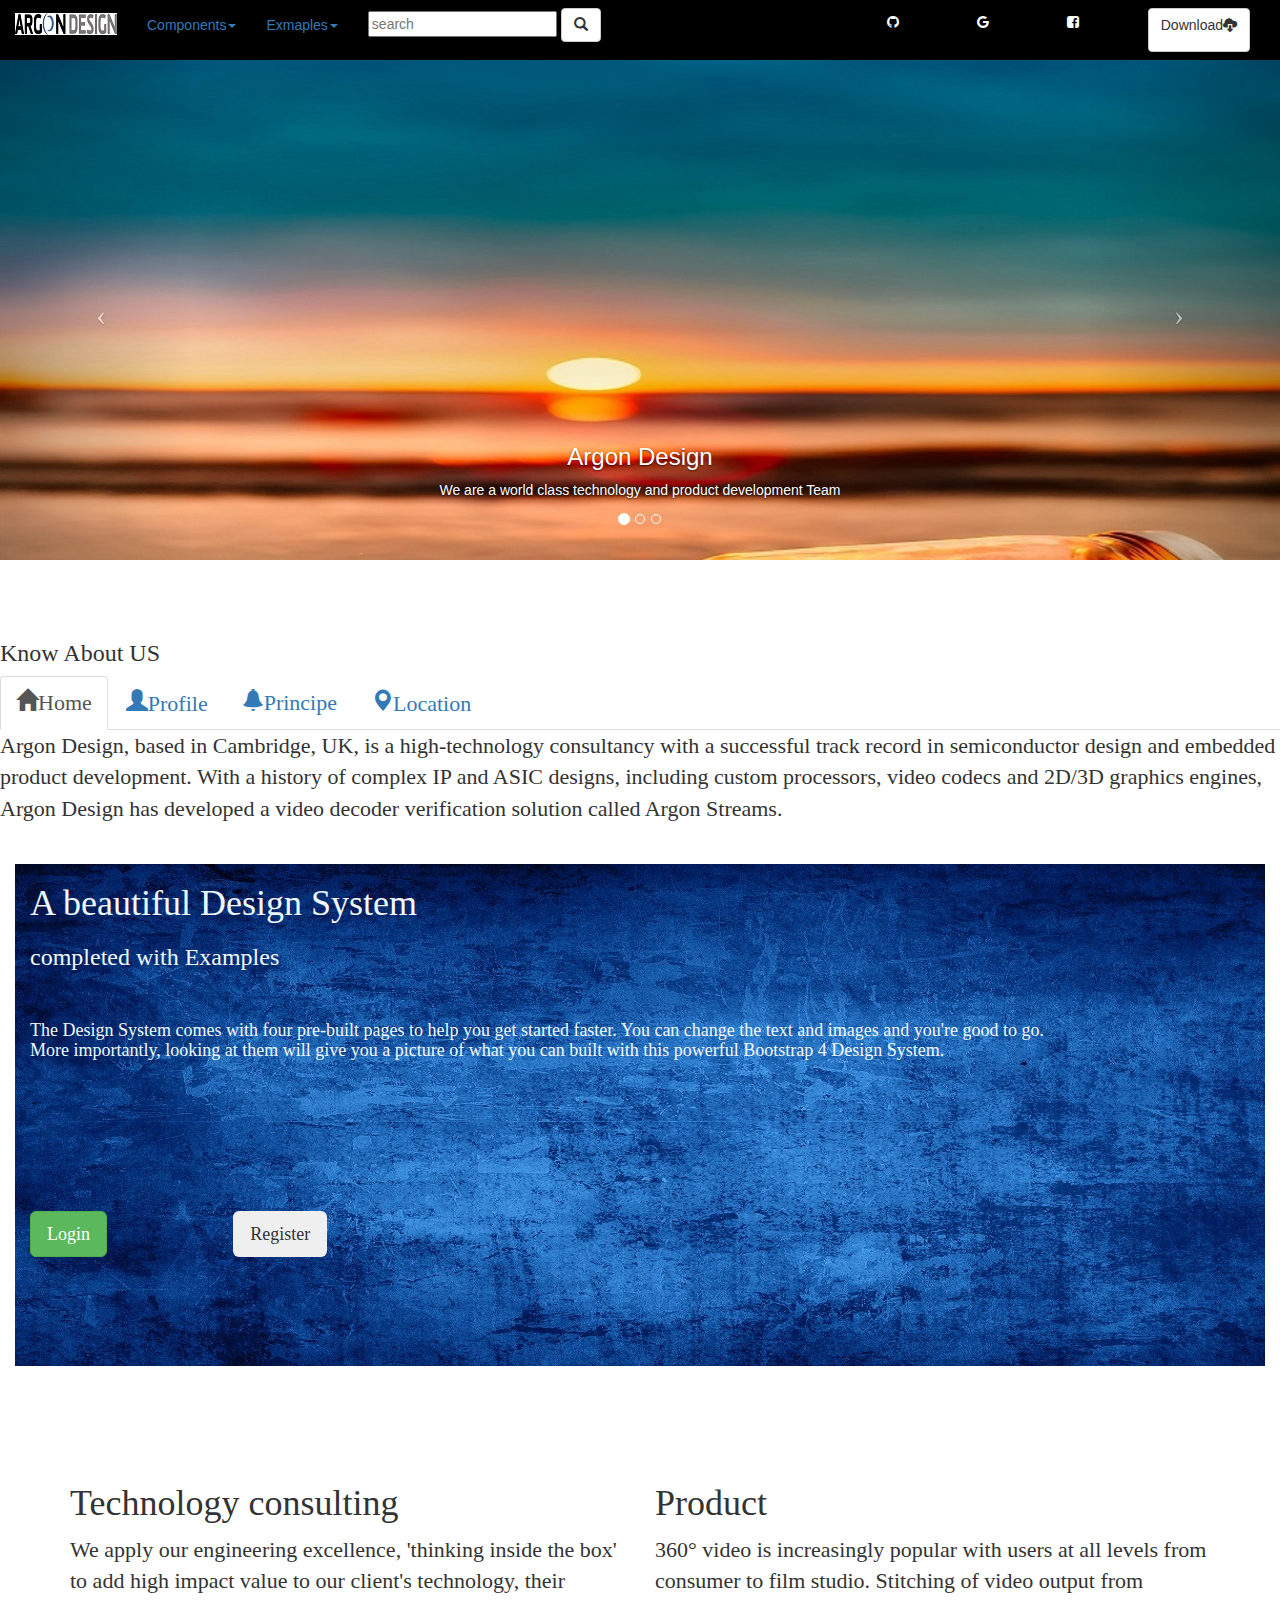
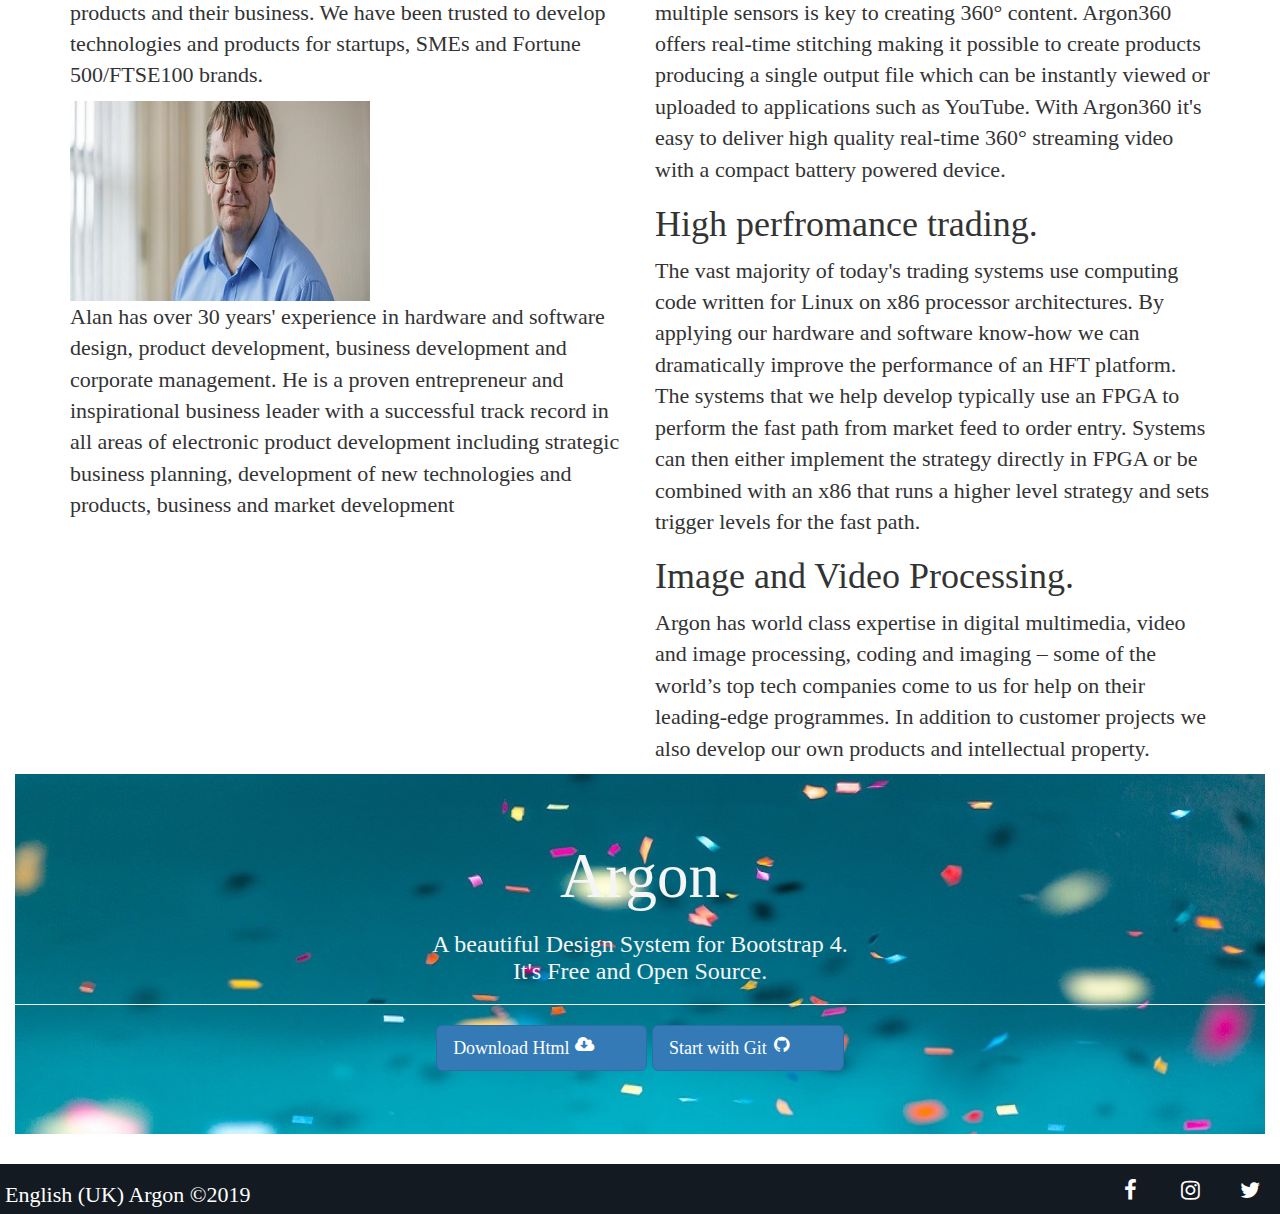
==== commit 4e6bc1fd: "modified tabbable pan and grid" ====
--- a/index.html
+++ b/index.html
@@ -97,8 +97,8 @@
 		<div class="item active" id="slide1">
 			<img src=images/s4.jpg >
 			<div class="carousel-caption">
-				<h4>Bootstrap 3</h4>
-				<p>Learn how to build your first responsive website with the brand new Twitter Bootstrap 3!</p>
+				<h4>Argon Design</h4>
+				<p>We are a world class technology and product development Team</p>
 			</div><!-- end carousel-caption-->
 		</div><!-- end item -->
 		
@@ -128,35 +128,33 @@
 
 <div class="row" id="moreInfo">
 <div class="p">
-<div class="col-sm-6">
-<h3>Tabs With Using Icons</h3>
+<div class="col-sm-12">
+<h3>Know About US</h3>
 
 <!-- Nav tabs -->
 <ul class="nav nav-tabs" role="tablist">
   <li class="active"><a href="#hometab" role="tab" data-toggle="tab"><span class="glyphicon glyphicon-home"></span>Home</span></a></li>
   <li class="nav-item"><a href="#javatab" role="tab" data-toggle="tab"><span class="glyphicon glyphicon-user">Profile</span></a></li>
-  <li class="nav-item"><a href="#csharptab" role="tab" data-toggle="tab"><span class="glyphicon glyphicon-bell"></span>Message</span></a></li>
+  <li class="nav-item"><a href="#csharptab" role="tab" data-toggle="tab"><span class="glyphicon glyphicon-bell"></span>Principe</span></a></li>
   <li class="nav-item"><a href="#mysqltab" role="tab" data-toggle="tab"><span class="glyphicon glyphicon-map-marker">Location</span></a></li>
-  
-</ul>
-
-
-
-
+  </ul>
 <!-- Tab panes -->
 <div class="tab-content">
   <div class="tab-pane active" id="hometab">
     <p>
-  	Raw denim you probably haven't heard of them jean shorts Austin. Nesciunt tofu stumptown aliqua, retro synth master cleanse. Mustache cliche tempor, williamsburg carles vegan helvetica. Reprehenderit butcher retro keffiyeh dreamcatcher synth.
-  </p>
+			Argon Design, based in Cambridge, UK, is a high-technology consultancy with a successful track record in semiconductor design and embedded product development. With a history of complex IP and ASIC designs, including custom processors, video codecs and 2D/3D graphics engines, Argon Design has developed a video decoder verification solution called Argon Streams.
+    </p>
   </div>
   <div class="tab-pane" id="javatab">
+	  <h1>Learn more about Alan Scott, CEO of Argon Design Ltd.</h1>
   	<p>
-  		Cosby sweater eu banh mi, qui irure terry richardson ex squid. Aliquip placeat salvia cillum iphone. Seitan aliquip quis cardigan american apparel, butcher voluptate nisi qui.
+			Alan has the rare ability to cross the boundary between the worlds of engineering and business. He is equally at home when working with design engineers to solve detailed technical problems or when addressing complex strategic issues at board level. He particularly enjoys the challenges of building and motivating the engineering team to surpass their own expectations.
+
+Alan co-founded Argon Design in July 2009.
   	</p>
   </div>
   <div class="tab-pane" id="csharptab">
-  	Raw denim you probably haven't heard of them jean shorts Austin. Nesciunt tofu stumptown aliqua, retro synth master cleanse. Mustache cliche tempor, williamsburg carles vegan helvetica. Reprehenderit butcher retro keffiyeh dreamcatcher synth.
+		We love complex problems, but applying is simple
   </div>
   <div class="tab-pane" id="mysqltab"><h4>We Have Our Main Branch In UK.</h4>
 	<iframe width="100%" height="100%" frameborder="0" scrolling="no" marginheight="0" marginwidth="0" src="https://maps.google.com/maps?f=q&amp;source=s_q&amp;hl=en&amp;geocode=&amp;q=Twitter,+Inc.,+Market+Street,+San+Francisco,+CA&amp;aq=0&amp;oq=twitter&amp;sll=28.659344,-81.187888&amp;sspn=0.128789,0.264187&amp;ie=UTF8&amp;hq=Twitter,+Inc.,+Market+Street,+San+Francisco,+CA&amp;t=m&amp;z=15&amp;iwloc=A&amp;output=embed"></iframe>
@@ -165,93 +163,12 @@
         <a href="https://maps.google.com/maps?f=q&amp;source=embed&amp;hl=en&amp;geocode=&amp;q=Twitter,+Inc.,+Market+Street,+San+Francisco,+CA&amp;aq=0&amp;oq=twitter&amp;sll=28.659344,-81.187888&amp;sspn=0.128789,0.264187&amp;ie=UTF8&amp;hq=Twitter,+Inc.,+Market+Street,+San+Francisco,+CA&amp;t=m&amp;z=15&amp;iwloc=A"></a>
     </small>
     </iframe></div>
-  
-  
-</div>
-
-</div>
-
-
-<div class="col-sm-6">
-<h3>Tabs With Using  Out Icons</h3>
-
-<!-- Nav tabs -->
-<ul class="nav nav-tabs" role="tablist">
-  <li class="active"><a href="#hometab1" role="tab" data-toggle="tab">Home</span></a></li>
-  <li><a href="#javatab1" role="tab" data-toggle="tab">Profile</a></li>
-  <li><a href="#csharptab1" role="tab" data-toggle="tab">Message</a></li>
-  <li><a href="#mysqltab1" role="tab" data-toggle="tab">Location</a></li>
-  
-</ul>
-
-
-
-<!-- Tab panes -->
-<div class="tab-content">
-  <div class="tab-pane active" id="hometab1"><p>
-  	Raw denim you probably haven't heard of them jean shorts Austin. Nesciunt tofu stumptown aliqua, retro synth master cleanse. Mustache cliche tempor, williamsburg carles vegan helvetica. Reprehenderit butcher retro keffiyeh dreamcatcher synth.
-  </p></div>
-  <div class="tab-pane" id="javatab1">
-  	<p>
-  		Cosby sweater eu banh mi, qui irure terry richardson ex squid. Aliquip placeat salvia cillum iphone. Seitan aliquip quis cardigan american apparel, butcher voluptate nisi qui.
-  	</p>
-  </div>
-  <div class="tab-pane" id="csharptab1">
-  	Raw denim you probably haven't heard of them jean shorts Austin. Nesciunt tofu stumptown aliqua, retro synth master cleanse. Mustache cliche tempor, williamsburg carles vegan helvetica. Reprehenderit butcher retro keffiyeh dreamcatcher synth.
-  </div>
-  <div class="tab-pane" id="mysqltab1"><h4>
-  	We  Have Our Main Branch In UK.
-  </h4>
-	  <iframe width="100%" height="100%" frameborder="0" scrolling="no" marginheight="0" marginwidth="0" src="https://maps.google.com/maps?f=q&amp;source=s_q&amp;hl=en&amp;geocode=&amp;q=Twitter,+Inc.,+Market+Street,+San+Francisco,+CA&amp;aq=0&amp;oq=twitter&amp;sll=28.659344,-81.187888&amp;sspn=0.128789,0.264187&amp;ie=UTF8&amp;hq=Twitter,+Inc.,+Market+Street,+San+Francisco,+CA&amp;t=m&amp;z=15&amp;iwloc=A&amp;output=embed"></iframe>
-	  <br />
-	  <small>
-		  <a href="https://maps.google.com/maps?f=q&amp;source=embed&amp;hl=en&amp;geocode=&amp;q=Twitter,+Inc.,+Market+Street,+San+Francisco,+CA&amp;aq=0&amp;oq=twitter&amp;sll=28.659344,-81.187888&amp;sspn=0.128789,0.264187&amp;ie=UTF8&amp;hq=Twitter,+Inc.,+Market+Street,+San+Francisco,+CA&amp;t=m&amp;z=15&amp;iwloc=A"></a>
-	  </small>
-	  </iframe>
-  </div>
-  
-  
-</div>
-</div>
-</div>
-</div>
-
-
-
-
-
-<!--button-->
-<div class="row" >
-
-	<div class="col-md-4" class="co" >
-	<h1>Type Of Buttons In BooStrap</h1>
-	<a href="#" role="button" class="btn btn-Default">Link</a>
-	<button type="submit" class="btn btn-Default">Button</button>
-	<input type="button" value="Input" class="btn btn-Default" >
-	<input type="submit" value="Submit" class="btn btn-Defaul">
-</div>
-
-<div class="col-md-4" class="co">
-	<h1>Button color</h1>
-	<button type="button" class="btn btn-Default">Default</button>
-	<button type="button" class="btn btn-primary">Primary</button>
-	<button type="button" class="btn btn-success">Success</button>
-	<button type="button" class="btn btn-info">Info</button>
-	<button type="button" class="btn btn-warning">Warning</button>
-	<button type="button" class="btn btn-danger">Danger</button>
-	<button type="button" class="btn btn-link">Link</button>
-	<br>
-</div>
-<div class="col-md-4" >
-	<h1>Sizes Of Button</h1>
-	<button type="button" class="btn btn-lg">Large</button>
-	<button type="button" class="btn btn-sm">small</button>
-	<button type="button" class="btn btn-xl">Extra Large</button>
-	<button type="button" class="btn btn-primary btn-lg gtn-block">Block Level Button</button>
-	</div>
-	</div>
-</div>
-	
+ 
+</div>
+
+
+
+
 <!--start of modal inside image-->
 <div class="row mt-5 co" >
 	<div class="col-md-12" id="demoImage" >
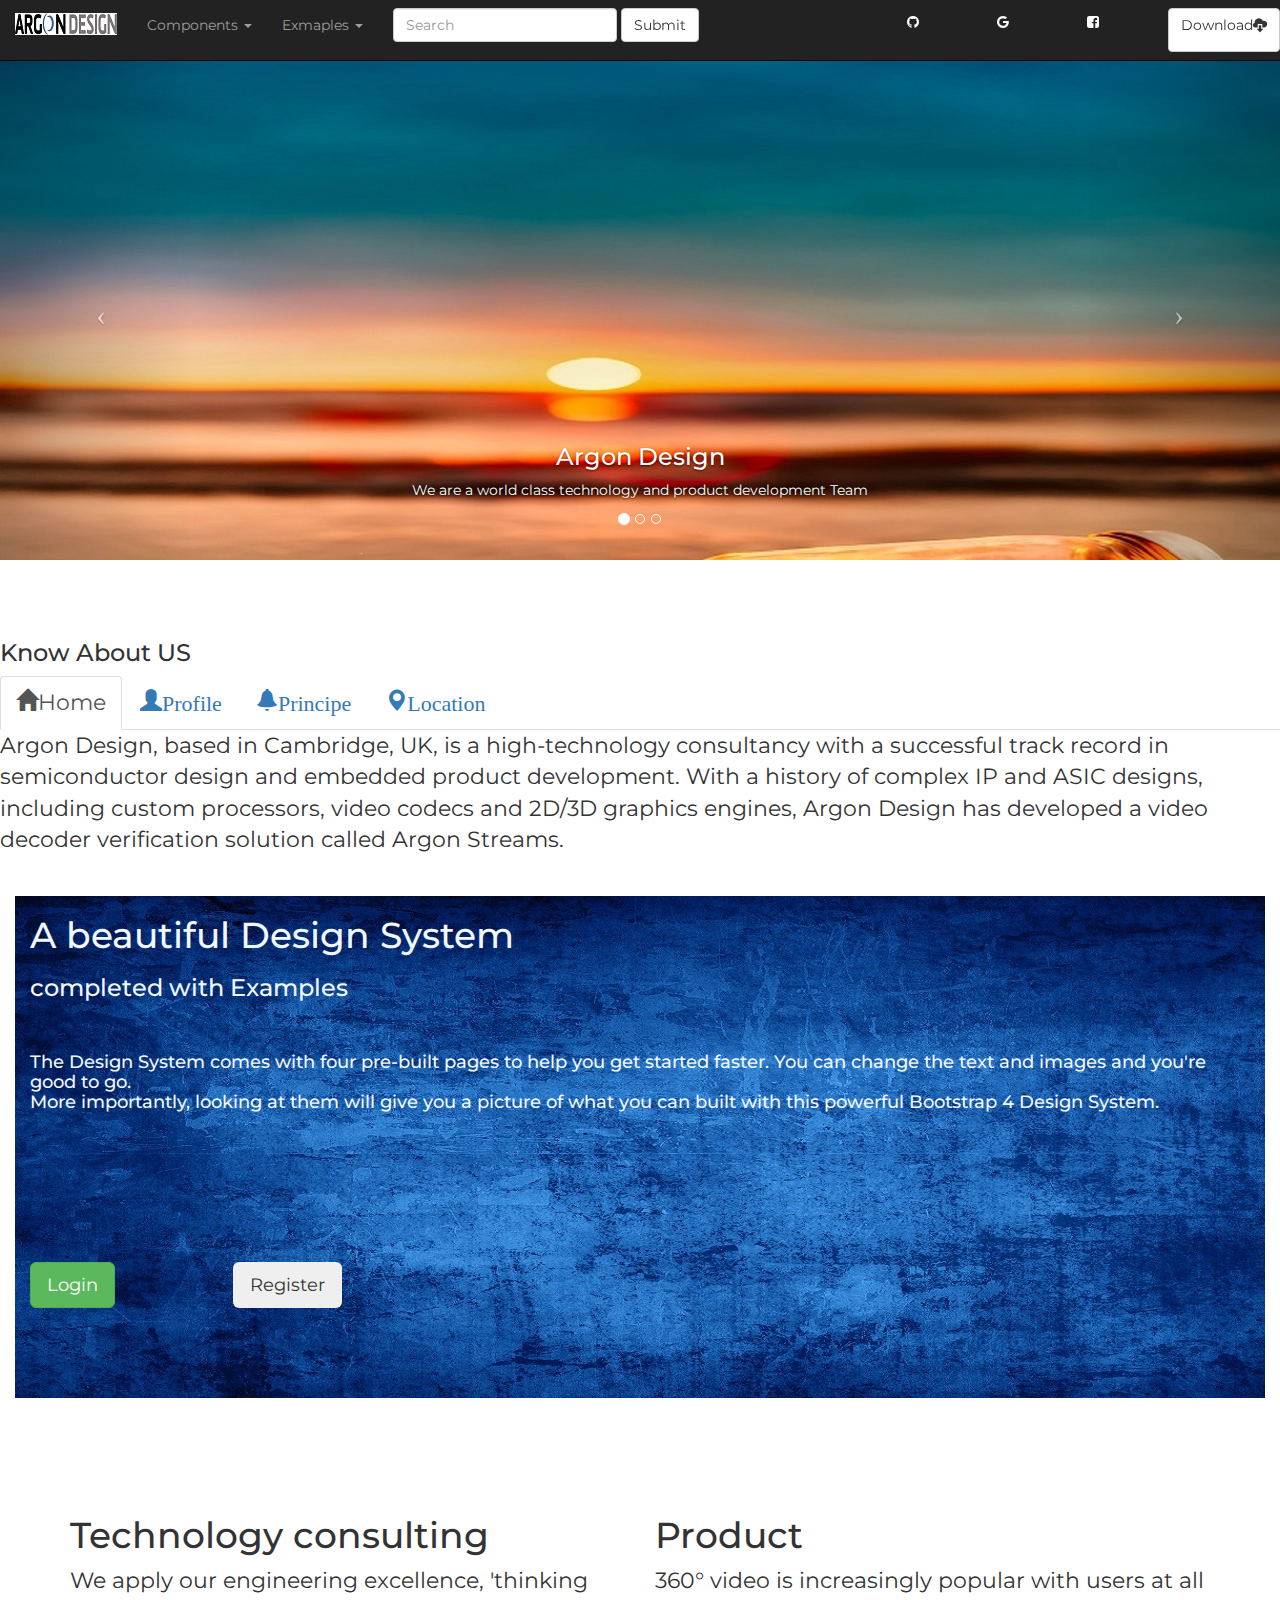
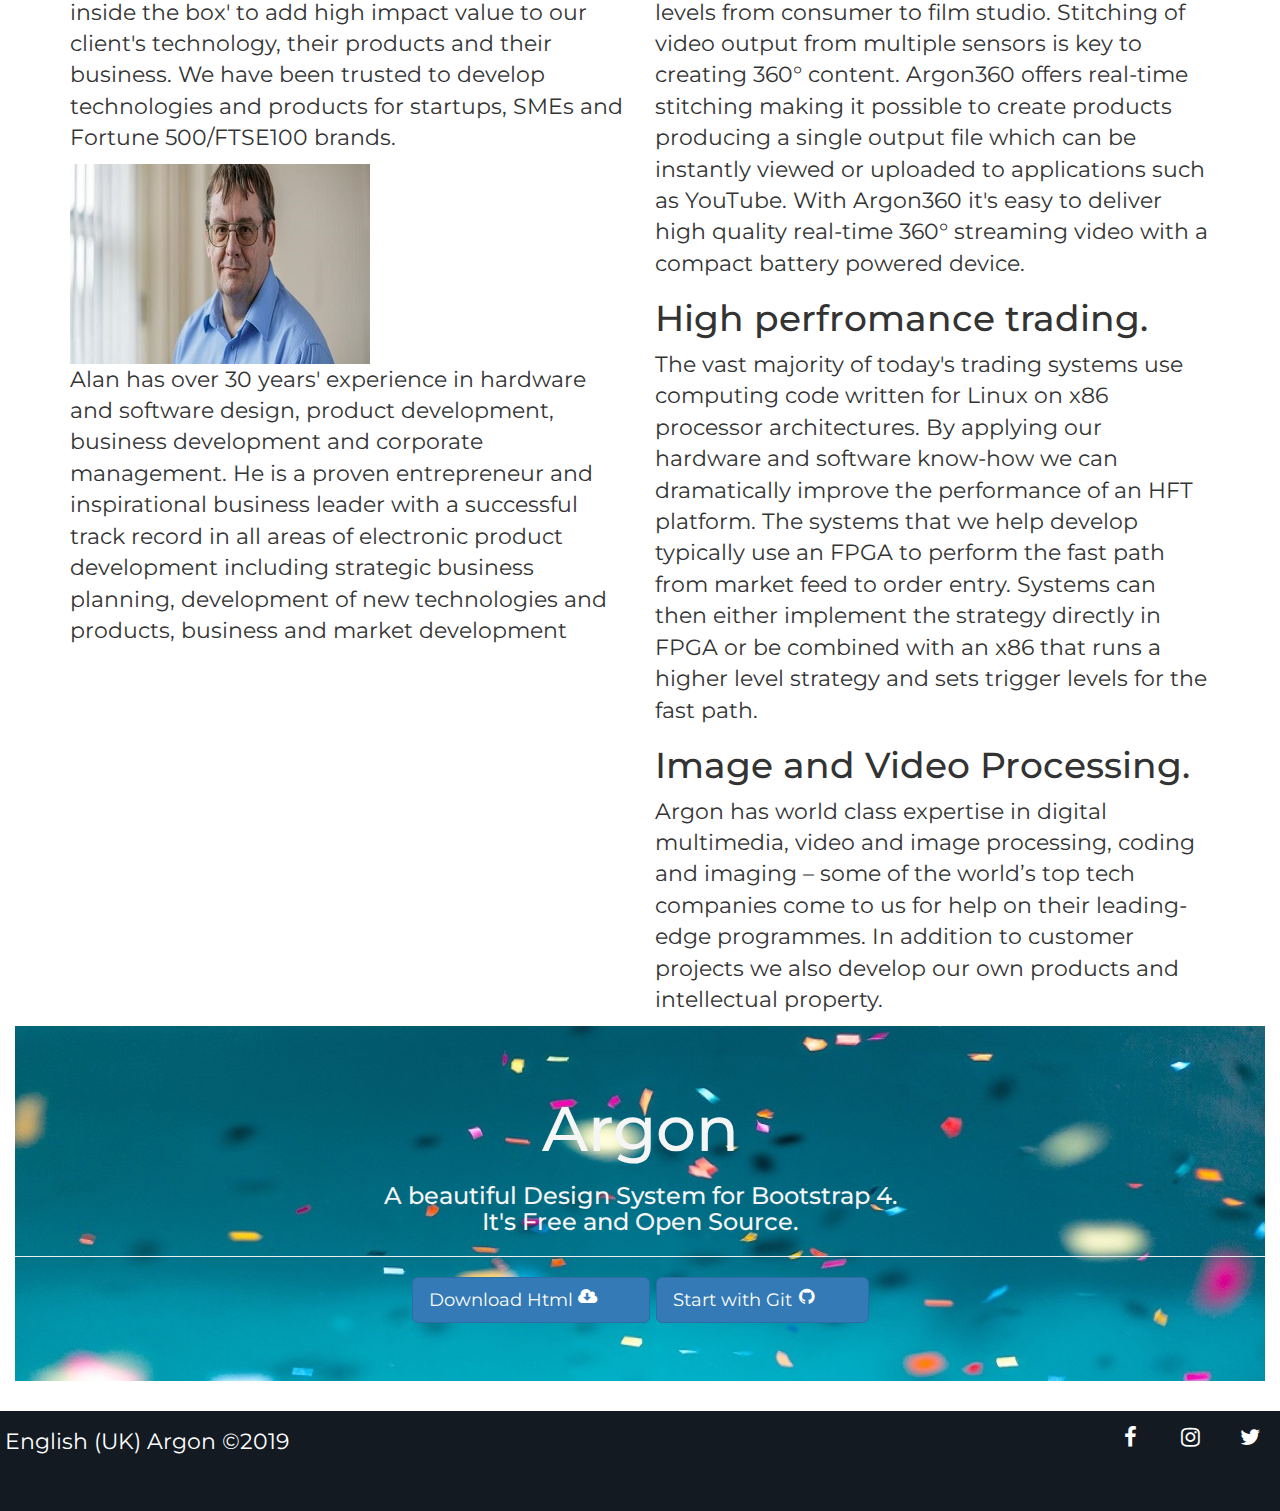
==== commit 22255fc4: "done with responsiveness" ====
--- a/index.html
+++ b/index.html
@@ -1,408 +1,386 @@
 <!DOCTYPE html>
-
 <html>
-	<head>
-		
-		<!-- Website Title & Description for Search Engine purposes -->
-		<title></title>
-		<meta name="description" content="">
-		
-		<!-- Mobile viewport optimized -->
-		<meta name="viewport" content="width=device-width, initial-scale=1.0, maximum-scale=1.0, user-scalable=no">
-		<!--google font link-->
-		<link href='https://fonts.googleapis.com/css?family=Sofia' rel='stylesheet'>
-		<!-- Bootstrap CSS -->
-		<link rel="stylesheet" href="https://cdnjs.cloudflare.com/ajax/libs/font-awesome/4.7.0/css/font-awesome.min.css">
-		<!--fontIcon-->
-		<link rel="stylesheet" href="https://maxcdn.bootstrapcdn.com/bootstrap/3.4.0/css/bootstrap.min.css">
-		<!-- Custom CSS -->
-		<link href="includes/css/styles.css" rel="stylesheet">
-		<!--boostrapcss-->
-		<link href="bootstrap/css/styles.css" rel="stylesheet">
-		<!--google font awesome-->
-		<link rel="stylesheet" href="https://cdnjs.cloudflare.com/ajax/libs/font-awesome/4.7.0/css/font-awesome.min.css">
-		<!-- Include Modernizr in the head, before any other Javascript -->
-		<script src="includes/js/modernizr-2.6.2.min.js"></script>
-		<script src="includes/js/jquery-1.8.2.min"></script>
-		
-	</head>
-	<body>
-
-<div class="navbar navbar-fixed-top nav-inverse">
-	
-   <div class="container" id="header">	
-   	<button class="navbar-toggle" data-target=".navbar-responsive-collapse"  data-toggle="collapse" type="button">
-   		
-<span class="icon-bar"></span>
-<span class="icon-bar"></span>
-<span class="icon-bar"></span>
-
-   	</button>
-         <a class="navbar-brand"><img src="images/Argon.jpg" alt="Your Logo"></a>
-         <div class="nav-collapse navbar-responsive-collapse">
-          <ul class="nav navbar-nav " >
-          <li class="dropdown">
-
-	      <a href="#"class="active" class="dropdown-toggle" data-toggle="dropdown" >Components<strong class="caret"></strong></a>
-<ul class="dropdown-menu"><li class="dropdown-header">Getting Started </li>
-	<li class="dropdown-header">Foundation</li>
-<li class="dropdown-header">Components</li>
-</ul>
-</li>
-
-
-<li class="dropdown">
-	      <a href="#" class="dropdown-toggle" data-toggle="dropdown">Exmaples<strong class="caret"></strong></a>
-                                      <ul class="dropdown-menu">
-	                                                        <li class="dropdown-header">Landing </li>
-	                                                        <li class="dropdown-header">Profiling</li>
-	                                                        <li class="dropdown-header">Register</li>
-	                                                        
-	                                                        
-	                                       </ul>
-</li>
-
-          </ul>
-          <form class="navbar-form pull-left">
-	      <input type="text" class="from-control" placeholder="search ">
-	      <button type="submit" class="btn btn-default"><span class="glyphicon glyphicon-search"></span></button>
-
-</form>
-<ul class="nav navbar-nav pull-right">
-<li>	<a href="#"><i class="fa fa-github"></i></a></li>
-<li>	<a href="#"><i class="fa fa-google"></i></a></li>
-<li>	<a href="#"><i class="fa fa-facebook-square"></i></a></li>
-	     
-
-<li><form class="navbar-form ">
-	      <button type="Download" class="btn btn-default"><p>Download<span class="glyphicon glyphicon-cloud-download"></span></p></button>
-
-</form></li>
-
-	     </ul>
-</div>
-</div>
-</div>
-<div class="carousel slide" id="myCarousel">
-
-	<!-- Indicators -->
-	<ol class="carousel-indicators resp-tabs-list">
-		<li class="active" data-slide-to="0" data-target="#myCarousel"></li>
-		<li data-slide-to="1" data-target="#myCarousel"></li>
-		<li data-slide-to="2" data-target="#myCarousel"></li>
-	</ol>
-
-	<!-- Wrapper for slides -->
-	<div class="carousel-inner responsive">
-		<div class="item active" id="slide1">
-			<img src=images/s4.jpg >
-			<div class="carousel-caption">
-				<h4>Argon Design</h4>
-				<p>We are a world class technology and product development Team</p>
-			</div><!-- end carousel-caption-->
-		</div><!-- end item -->
-		
-		<div class="item" id="slide2">
-			<img src=images/banner1.jpg >
-			<div class="carousel-caption">
-				<h4>How we started</h4>
-				<p>ur CEO, Alan Scott, and our CTO, Steve Barlow, are technology entrepreneurs who have founded and built companies that have been successfully sold to international brands. They met several years ago when their businesses were developing technology for the first Orange media phone. Both recognised that they shared a passion for technology and for solving hard problems that deliver real value to clients. Ten years on, Argon Design was formed.</p>
-			</div><!-- end carousel-caption-->
-		</div><!-- end item -->
-		
-		<div class="item" id="slide3">
-			<img src=images/s6.jpg >
-			<div class="carousel-caption">
-				<h4>Get in touch</h4>
-				<p>Whatever your business challenge, however complex your problem, no matter what sector, get in touch with Argon Design and we’ll start 'thinking inside the box' for you.</p>
-			</div><!-- end carousel-caption-->
-		</div><!-- end item -->
-	</div><!-- carousel-inner -->
-	
-	<!-- Controls -->
-	<a class="left carousel-control" data-slide="prev" href="#myCarousel"><span class="icon-prev"></span></a>
-	<a class="right carousel-control" data-slide="next" href="#myCarousel"><span class="icon-next"></span></a>
-
-</div>
-
-
-<div class="row" id="moreInfo">
-<div class="p">
-<div class="col-sm-12">
-<h3>Know About US</h3>
-
-<!-- Nav tabs -->
-<ul class="nav nav-tabs" role="tablist">
-  <li class="active"><a href="#hometab" role="tab" data-toggle="tab"><span class="glyphicon glyphicon-home"></span>Home</span></a></li>
-  <li class="nav-item"><a href="#javatab" role="tab" data-toggle="tab"><span class="glyphicon glyphicon-user">Profile</span></a></li>
-  <li class="nav-item"><a href="#csharptab" role="tab" data-toggle="tab"><span class="glyphicon glyphicon-bell"></span>Principe</span></a></li>
-  <li class="nav-item"><a href="#mysqltab" role="tab" data-toggle="tab"><span class="glyphicon glyphicon-map-marker">Location</span></a></li>
-  </ul>
-<!-- Tab panes -->
-<div class="tab-content">
-  <div class="tab-pane active" id="hometab">
-    <p>
-			Argon Design, based in Cambridge, UK, is a high-technology consultancy with a successful track record in semiconductor design and embedded product development. With a history of complex IP and ASIC designs, including custom processors, video codecs and 2D/3D graphics engines, Argon Design has developed a video decoder verification solution called Argon Streams.
-    </p>
-  </div>
-  <div class="tab-pane" id="javatab">
-	  <h1>Learn more about Alan Scott, CEO of Argon Design Ltd.</h1>
-  	<p>
-			Alan has the rare ability to cross the boundary between the worlds of engineering and business. He is equally at home when working with design engineers to solve detailed technical problems or when addressing complex strategic issues at board level. He particularly enjoys the challenges of building and motivating the engineering team to surpass their own expectations.
-
-Alan co-founded Argon Design in July 2009.
-  	</p>
-  </div>
-  <div class="tab-pane" id="csharptab">
-		We love complex problems, but applying is simple
-  </div>
-  <div class="tab-pane" id="mysqltab"><h4>We Have Our Main Branch In UK.</h4>
-	<iframe width="100%" height="100%" frameborder="0" scrolling="no" marginheight="0" marginwidth="0" src="https://maps.google.com/maps?f=q&amp;source=s_q&amp;hl=en&amp;geocode=&amp;q=Twitter,+Inc.,+Market+Street,+San+Francisco,+CA&amp;aq=0&amp;oq=twitter&amp;sll=28.659344,-81.187888&amp;sspn=0.128789,0.264187&amp;ie=UTF8&amp;hq=Twitter,+Inc.,+Market+Street,+San+Francisco,+CA&amp;t=m&amp;z=15&amp;iwloc=A&amp;output=embed"></iframe>
-    <br />
-    <small>
-        <a href="https://maps.google.com/maps?f=q&amp;source=embed&amp;hl=en&amp;geocode=&amp;q=Twitter,+Inc.,+Market+Street,+San+Francisco,+CA&amp;aq=0&amp;oq=twitter&amp;sll=28.659344,-81.187888&amp;sspn=0.128789,0.264187&amp;ie=UTF8&amp;hq=Twitter,+Inc.,+Market+Street,+San+Francisco,+CA&amp;t=m&amp;z=15&amp;iwloc=A"></a>
-    </small>
-    </iframe></div>
- 
-</div>
-
-
-
-
-<!--start of modal inside image-->
-<div class="row mt-5 co" >
-	<div class="col-md-12" id="demoImage" >
-
-	<h1 style="color: aliceblue ">A beautiful Design System<br></h1>
-	<h3 style="color: aliceblue">completed with Examples</h3>
-	<br>
-	<p><h4 style="color: aliceblue">
-	The Design System comes with four pre-built pages to help you get started faster. You can change the text and images and you're good to go. 
-	<br>More importantly, looking at them will give you a picture of what you can built with this powerful Bootstrap 4 Design System.</h4></p>
-
-	<div class="row" id="p1">
-		<div class="p1">
-		<div class="col-md-2">
-				<button type="button" class="btn btn-success btn-lg gtn-block center block" data-toggle="modal" data-target="#myModal1">Login
-				</button>
-				<div class="modal fade" id="myModal1" role="dialog">
-						<div class="modal-dialog">
-						
-						  <!-- Modal content-->
-						  <div class="modal-content">
-							<div class="modal-header">
-							  <button type="button" class="close" data-dismiss="modal">&times;</button>
-							  <h4 class="modal-title">Welcome Back.</h4>
-							  <p align="center">
-									Sign in to get personalized story <br>recommendations, follow authors and topics <br>you love, and interact with stories.</p>
-							</div>
-							<div class="modal-body" class="mbody">
-									<button type="button" class="btn btn-Default btn-lg gtn-block"
-									style="margin-left:auto;margin-right:auto;display:block;margin-top:5s%;margin-bottom:0%"><a><i class="fa fa-google">Sign In With Google</i></a></button><br>
-									<button type="button" class="btn btn-Default btn-lg gtn-block"
-									style="margin-left:auto;margin-right:auto;display:block;margin-top:5%;margin-bottom:0%"
-									><a href="#"><i class="fa fa-facebook-square">Sign In With Facebook</i></a></button><br>
-									<button type="button" class="btn btn-Default btn-lg gtn-block"
-									style="margin-left:auto;margin-right:auto;display:block;margin-top:5%;margin-bottom:0%"><a href="#"><i class="fa fa-github">Sign In With GitHub</i></a></button><br>
-							</div>
-							<div class="modal-footer">
-								<p>No account?</p>
-								<a href="#">Create Account.</a>
-							  
-							</div>
-						  </div>
-						  
-						</div>
-					  </div>
-					  
-					
-				
-	
-		</div>
-		<div class="col-md-2">
-				<button type="button" class="btn btn-Defaul btn-lg gtn-block" data-toggle="modal" data-target="#myModal2">Register</button>
-				<div class="modal fade" id="myModal2" role="dialog">
-						<div class="modal-dialog">
-						
-						  <!-- Modal content-->
-						  <div class="modal-content">
-							<div class="modal-header">
-							  <button type="button" class="close" data-dismiss="modal">&times;</button>
-							  <h4 class="modal-title">Welcome Back.</h4>
-							  <p align="center">
-									Sign in to get personalized story <br>recommendations, follow authors and topics <br>you love, and interact with stories.</p>
-							</div>
-							<div class="modal-body" >
-											<form class="form-horizontal" action="/action_page.php">
-											  <div class="form-group">
-												<label class="control-label col-sm-2" for="first name">firstname:</label>
-												<div class="col-sm-10">
-												  <input type="text" class="first name" id="first name" placeholder="first name" name="first name">
-												</div>
-											  </div>
-
-											  <div class="form-group">
-													<label class="control-label col-sm-2" for="last name">lastname:</label>
-													<div class="col-sm-10">
-													  <input type="text" class="last name" id="last name" placeholder="last name" name="last name">
-													</div>
-												  </div>
-
-											  <div class="form-group">
-												<label class="control-label col-sm-2" for="pwd">Password:</label>
-												<div class="col-sm-10">          
-												  <input type="password" class="form-control" id="pwd" placeholder="Enter password" name="pwd">
-												</div>
-											  </div>
-											  <div class="form-group">        
-												
-											  <div class="form-group">        
-												<div class="col-sm-offset-2 col-sm-10">
-												  <button type="submit" class="btn btn-success">Submit</button>
-												</div>
-											  </div>
-											</form>
-										  
-
-
-
-							</div>
-							<div class="modal-footer">
-								<p>To make Medium work, we log user data and share it with service providers. <br>
-									Click “Sign up” above to accept Medium’s </p>
-								<a href="#">Terms and conditios</a>
-							  
-							</div>
-						  </div>
-						  
-						</div>
-				
-					
-		</div>
-	</div>
-	</div>
-</div>
-</div>
-</div>
-
-
-	<div class="container" style="font-family: 'Alike';font-size: 22px;">
-			<div class="row">
-			  <div class="col-sm-6">
-				<h1>Technology consulting</h1>
-				<p>We apply our engineering excellence, 'thinking inside the box' to add high impact value to our client's technology, their products and their business.
-				 We have been trusted to develop technologies and products for startups, SMEs and Fortune 500/FTSE100 brands.</p>
-				 <img src="images/alan.jpg"><br>
-				 <p>
-						Alan has over 30 years' experience in hardware and software design, product development, business development and corporate management. He is a proven entrepreneur and inspirational business leader 
-						with a successful track record in all areas of electronic product development including strategic business planning, development of new technologies and products, business and market development
-
-
-				 </p>
-			  </div>
-			  <div class="col-sm-6">
-				  <div class="row-2">
-					 <h1>Product</h1>
-					 <p>360° video is increasingly popular with users at all levels from consumer to film studio. 
-						 Stitching of video output from multiple sensors is key to creating 360° content. Argon360 offers real-time stitching making it possible to create products producing a single output file which can be instantly viewed or uploaded to applications such as YouTube. With Argon360 
-						 it's easy to deliver high quality real-time 360° streaming video with a compact battery powered device.</p>
-				  </div>
-				  <div class="row-2"><h1>High perfromance trading.</h1>
-<p>
-		The vast majority of today's trading systems use computing code written for Linux on x86 processor architectures. 
-		By applying our hardware and software know-how we can dramatically improve the performance of an HFT platform. The systems that we help develop typically use an FPGA to perform the fast path from market feed to order entry. Systems can 
-		then either implement the strategy directly in FPGA or be combined with an x86 that runs a higher level strategy and sets trigger levels for the fast path.
-</p>
-					</div>
-					<div class="row-2">
-<h1>Image and Video Processing.</h1>
-<p>Argon has world class expertise in digital multimedia, video and 
-image processing, coding and imaging – some of the world’s top tech companies come to us for help on their leading-edge programmes. 
-In addition to customer projects we also develop our own products and intellectual property.
-</p>
-						</div>
-			  </div>
-			</div>
-		  </div>
-
-
-		  <div class="jumbotron">
-				<h1 class="display-4 ">Argon</h1>
-			  <h3>A beautiful Design System for Bootstrap 4. <br>It's Free and Open Source.<h3>
-				<hr class="my-4">
-				<p class="lead">
-				  <!-- wrong -->
-
-				  <a href="#" class="btn btn-primary btn-lg" role="button"><span class="fa fa-cloud-download"></span> Download Html</a>
-				  <a href="#" class="btn btn-primary btn-lg" role="button"><span class="fa fa-github"></span>Start with Git</a>
-
-				  <!--
-
-					THIS NOT WORKING
-
-				  <div class="col-md-4 center-block">
-						<button id="singlebutton" name="singlebutton" class="btn btn-primary "><h4><span class="glyphicon glyphicon-cloud-download">Download Html</h4></Start></span></button>
-					</div>
-
-					<div class="col-md-4 center-block">
-							<button id="singlebutton" name="singlebutton" class="btn btn-primary center-block"><h4><span><i class="fa fa-github"></i>Start Git</h4></span></button>
-						</div>
-					-->
-	
-				</p>
-			  </div>
-
-
-
-
-
-
-
-
-
-
-
-
-
-
-
-
-
-
-
-
-
-
-
-
-
-
-		  <footer>
-				<div class="fb-body-footer">
-					<div id="fb-body-footer-base" class="fb-body-footer">English (UK)
-					 Argon &copy;2019&nbsp;&nbsp;
-					 <a href="#" class="fa fa-twitter"></a>
-					 <a href="#" class="fa fa-instagram"></a>
-					 <a href="#" class="fa fa-facebook"></a>
-				   </div>
-			 
-				  </div>
-				</footer>
-			 
-			 
-				
-
-
-
-	<!-- If no online access, fallback to our hardcoded version of jQuery -->
-	<script>window.jQuery || document.write('<script src="includes/js/jquery-1.8.2.min.js"><\/script>')</script>
-	
-	<!-- Bootstrap JS -->
-	<script src="bootstrap/js/bootstrap.min.js"></script>
-	
-	<!-- Custom JS -->
-	<script src="includes/js/script.js"></script>
-	
-	</body>
-</html>
-
+   <head>
+      <!-- Website Title & Description for Search Engine purposes -->
+      <title></title>
+      <meta name="description" content="Aragon web designers">
+      <meta name="keywords" content="web design, web development, responsive web design, bootstrap">
+      <!-- Mobile viewport optimized -->
+      <meta name="viewport" content="width=device-width, initial-scale=1.0, maximum-scale=1.0, user-scalable=no">
+      <!--google font link-->
+      <link href="https://fonts.googleapis.com/css?family=Montserrat&display=swap" rel="stylesheet">
+      <!-- Bootstrap CSS -->
+      <link rel="stylesheet" href="https://cdnjs.cloudflare.com/ajax/libs/font-awesome/4.7.0/css/font-awesome.min.css">
+      <!--fontIcon-->
+      <link rel="stylesheet" href="https://maxcdn.bootstrapcdn.com/bootstrap/3.4.0/css/bootstrap.min.css">
+      <!-- Custom CSS -->
+      <!-- <link href="includes/css/styles.css" rel="stylesheet"> -->
+      <!--boostrapcss-->
+      <link href="bootstrap/css/styles.css" rel="stylesheet">
+      <!--google font awesome-->
+      <link rel="stylesheet" href="https://cdnjs.cloudflare.com/ajax/libs/font-awesome/4.7.0/css/font-awesome.min.css">
+      <!-- Include Modernizr in the head, before any other Javascript -->
+      <script src="includes/js/modernizr-2.6.2.min.js"></script>
+      <script src="includes/js/jquery-1.8.2.min"></script>
+   </head>
+   <body>
+      <nav class="navbar navbar-inverse navbar-fixed-top" role="navigation">
+         <!-- Brand and toggle get grouped for better mobile display -->
+         <div class="navbar-header">
+            <button type="button" class="navbar-toggle" data-toggle="collapse" data-target=".navbar-ex1-collapse">
+            <span class="sr-only">Toggle navigation</span>
+            <span class="icon-bar"></span>
+            <span class="icon-bar"></span>
+            <span class="icon-bar"></span>
+            </button>
+            <a class="navbar-brand" href="#"><img src="images/Argon.jpg" alt="Your Logo"></a>
+         </div>
+         <!-- Collect the nav links, forms, and other content for toggling -->
+         <div class="collapse navbar-collapse navbar-ex1-collapse">
+            <ul class="nav navbar-nav">
+               <li class="dropdown">
+                  <a href="#" class="dropdown-toggle" data-toggle="dropdown">Components <b class="caret"></b></a>
+                  <ul class="dropdown-menu">
+                     <li><a href="#">Getting Started</a></li>
+                     <li><a href="#">Foundation</a></li>
+                     <li><a href="#">Components</a></li>
+                  </ul>
+               </li>
+            </ul>
+            <ul class="nav navbar-nav">
+               <li class="dropdown">
+                  <a href="#" class="dropdown-toggle" data-toggle="dropdown">Exmaples <b class="caret"></b></a>
+                  <ul class="dropdown-menu">
+                     <li><a href="#">Landing</a></li>
+                     <li><a href="#">Profiling</a></li>
+                     <li><a href="#">Register</a></li>
+                  </ul>
+               </li>
+            </ul>
+            <form class="navbar-form navbar-left" role="search">
+               <div class="form-group">
+                  <input type="text" class="form-control" placeholder="Search">
+               </div>
+               <button type="submit" class="btn btn-default">Submit</button>
+            </form>
+            <ul class="nav navbar-nav navbar-right">
+               <li>	<a href="#"><i class="fa fa-github"></i></a></li>
+               <li>	<a href="#"><i class="fa fa-google"></i></a></li>
+               <li>	<a href="#"><i class="fa fa-facebook-square"></i></a></li>
+               <li>
+                  <form class="navbar-form ">
+                     <button type="Download" class="btn btn-default">
+                        <p>Download<span class="glyphicon glyphicon-cloud-download"></span></p>
+                     </button>
+                  </form>
+               </li>
+            </ul>
+         </div>
+         <!-- /.navbar-collapse -->
+      </nav>
+      <!-- <div class="navbar navbar-fixed-top navbar-light bg-light">
+         <div class="container" id="header">
+            <button class="navbar-toggle" data-target=".navbar-responsive-collapse"  data-toggle="collapse" type="button">
+            <span class="icon-bar"></span>
+            <span class="icon-bar"></span>
+            <span class="icon-bar"></span>
+            </button>
+            <a class="navbar-brand"><img src="images/Argon.jpg" alt="Your Logo"></a>
+            <div class="nav-collapse navbar-responsive-collapse">
+               <ul class="nav navbar-nav " >
+                  <li class="dropdown">
+                     <a href="#"class="active" class="dropdown-toggle" data-toggle="dropdown" >Components<strong class="caret"></strong></a>
+                     <ul class="dropdown-menu">
+                        <li class="dropdown-header">Getting Started </li>
+                        <li class="dropdown-header">Foundation</li>
+                        <li class="dropdown-header">Components</li>
+                     </ul>
+                  </li>
+                  <li class="dropdown">
+                     <a href="#" class="dropdown-toggle" data-toggle="dropdown">Exmaples<strong class="caret"></strong></a>
+                     <ul class="dropdown-menu">
+                        <li class="dropdown-header">Landing </li>
+                        <li class="dropdown-header">Profiling</li>
+                        <li class="dropdown-header">Register</li>
+                     </ul>
+                  </li>
+               </ul>
+               <form class="navbar-form pull-left">
+                  <input type="text" class="from-control" placeholder="search ">
+                  <button type="submit" class="btn btn-default"><span class="glyphicon glyphicon-search"></span></button>
+               </form>
+               <ul class="nav navbar-nav pull-right">
+                  <li>	<a href="#"><i class="fa fa-github"></i></a></li>
+                  <li>	<a href="#"><i class="fa fa-google"></i></a></li>
+                  <li>	<a href="#"><i class="fa fa-facebook-square"></i></a></li>
+                  <li>
+                     <form class="navbar-form ">
+                        <button type="Download" class="btn btn-default">
+                           <p>Download<span class="glyphicon glyphicon-cloud-download"></span></p>
+                        </button>
+                     </form>
+                  </li>
+               </ul>
+            </div>
+         </div>
+         </div> -->
+      <div class="carousel slide" id="myCarousel">
+         <!-- Indicators -->
+         <ol class="carousel-indicators resp-tabs-list">
+            <li class="active" data-slide-to="0" data-target="#myCarousel"></li>
+            <li data-slide-to="1" data-target="#myCarousel"></li>
+            <li data-slide-to="2" data-target="#myCarousel"></li>
+         </ol>
+         <!-- Wrapper for slides -->
+         <div class="carousel-inner responsive">
+            <div class="item active" id="slide1">
+               <img src=images/s4.jpg >
+               <div class="carousel-caption">
+                  <h4>Argon Design</h4>
+                  <p>We are a world class technology and product development Team</p>
+               </div>
+               <!-- end carousel-caption-->
+            </div>
+            <!-- end item -->
+            <div class="item" id="slide2">
+               <img src=images/banner1.jpg >
+               <div class="carousel-caption">
+                  <h4>How we started</h4>
+                  <p>ur CEO, Alan Scott, and our CTO, Steve Barlow, are technology entrepreneurs who have founded and built companies that have been successfully sold to international brands. They met several years ago when their businesses were developing technology for the first Orange media phone. Both recognised that they shared a passion for technology and for solving hard problems that deliver real value to clients. Ten years on, Argon Design was formed.</p>
+               </div>
+               <!-- end carousel-caption-->
+            </div>
+            <!-- end item -->
+            <div class="item" id="slide3">
+               <img src=images/s6.jpg >
+               <div class="carousel-caption">
+                  <h4>Get in touch</h4>
+                  <p>Whatever your business challenge, however complex your problem, no matter what sector, get in touch with Argon Design and we’ll start 'thinking inside the box' for you.</p>
+               </div>
+               <!-- end carousel-caption-->
+            </div>
+            <!-- end item -->
+         </div>
+         <!-- carousel-inner -->
+         <!-- Controls -->
+         <a class="left carousel-control" data-slide="prev" href="#myCarousel"><span class="icon-prev"></span></a>
+         <a class="right carousel-control" data-slide="next" href="#myCarousel"><span class="icon-next"></span></a>
+      </div>
+      <div class="row" id="moreInfo">
+      <div class="p">
+      <div class="col-sm-12">
+      <h3>Know About US</h3>
+      <!-- Nav tabs -->
+      <ul class="nav nav-tabs" role="tablist">
+         <li class="active"><a href="#hometab" role="tab" data-toggle="tab"><span class="glyphicon glyphicon-home"></span>Home</span></a></li>
+         <li class="nav-item"><a href="#javatab" role="tab" data-toggle="tab"><span class="glyphicon glyphicon-user">Profile</span></a></li>
+         <li class="nav-item"><a href="#csharptab" role="tab" data-toggle="tab"><span class="glyphicon glyphicon-bell">Principe</span></a></li>
+         <li class="nav-item"><a href="#mysqltab" role="tab" data-toggle="tab"><span class="glyphicon glyphicon-map-marker">Location</span></a></li>
+      </ul>
+      <!-- Tab panes -->
+      <div class="tab-content">
+         <div class="tab-pane active" id="hometab">
+            <p>
+               Argon Design, based in Cambridge, UK, is a high-technology consultancy with a successful track record in semiconductor design and embedded product development. With a history of complex IP and ASIC designs, including custom processors, video codecs and 2D/3D graphics engines, Argon Design has developed a video decoder verification solution called Argon Streams.
+            </p>
+         </div>
+         <div class="tab-pane" id="javatab">
+            <h1>Learn more about Alan Scott, CEO of Argon Design Ltd.</h1>
+            <p>
+               Alan has the rare ability to cross the boundary between the worlds of engineering and business. He is equally at home when working with design engineers to solve detailed technical problems or when addressing complex strategic issues at board level. He particularly enjoys the challenges of building and motivating the engineering team to surpass their own expectations.
+               Alan co-founded Argon Design in July 2009.
+            </p>
+         </div>
+         <div class="tab-pane" id="csharptab">
+            We love complex problems, but applying is simple
+         </div>
+         <div class="tab-pane" id="mysqltab">
+            <h4>We Have Our Main Branch In UK.</h4>
+            <iframe width="100%" height="100%" frameborder="0" scrolling="no" marginheight="0" marginwidth="0" src="https://maps.google.com/maps?f=q&amp;source=s_q&amp;hl=en&amp;geocode=&amp;q=Twitter,+Inc.,+Market+Street,+San+Francisco,+CA&amp;aq=0&amp;oq=twitter&amp;sll=28.659344,-81.187888&amp;sspn=0.128789,0.264187&amp;ie=UTF8&amp;hq=Twitter,+Inc.,+Market+Street,+San+Francisco,+CA&amp;t=m&amp;z=15&amp;iwloc=A&amp;output=embed"></iframe>
+            <br />
+            <small>
+            <a href="https://maps.google.com/maps?f=q&amp;source=embed&amp;hl=en&amp;geocode=&amp;q=Twitter,+Inc.,+Market+Street,+San+Francisco,+CA&amp;aq=0&amp;oq=twitter&amp;sll=28.659344,-81.187888&amp;sspn=0.128789,0.264187&amp;ie=UTF8&amp;hq=Twitter,+Inc.,+Market+Street,+San+Francisco,+CA&amp;t=m&amp;z=15&amp;iwloc=A"></a>
+            </small>
+            </iframe>
+         </div>
+      </div>
+      <!--start of modal inside image-->
+      <div class="row mt-5 co" >
+      <div class="col-md-12" id="demoImage" >
+         <h1 style="color: aliceblue ">A beautiful Design System<br></h1>
+         <h3 style="color: aliceblue">completed with Examples</h3>
+         <br>
+         <p>
+         <h4 style="color: aliceblue">
+            The Design System comes with four pre-built pages to help you get started faster. You can change the text and images and you're good to go. 
+            <br>More importantly, looking at them will give you a picture of what you can built with this powerful Bootstrap 4 Design System.
+         </h4>
+         </p>
+         <div class="row" id="p1">
+            <div class="p1">
+               <div class="col-md-2">
+                  <button type="button" class="btn btn-success btn-lg gtn-block center block" data-toggle="modal" data-target="#myModal1">Login
+                  </button>
+                  <div class="modal fade" id="myModal1" role="dialog">
+                     <div class="modal-dialog">
+                        <!-- Modal content-->
+                        <div class="modal-content">
+                           <div class="modal-header">
+                              <button type="button" class="close" data-dismiss="modal">&times;</button>
+                              <h4 class="modal-title">Welcome Back.</h4>
+                              <p align="center">
+                                 Sign in to get personalized story <br>recommendations, follow authors and topics <br>you love, and interact with stories.
+                              </p>
+                           </div>
+                           <div class="modal-body" class="mbody">
+                              <button type="button" class="btn btn-primary btn-lg gtn-block"
+                                 style="margin-left:auto;margin-right:auto;display:block;margin-top:5s%;margin-bottom:0%"><a><i class="fa fa-google">Sign In With Google</i></a></button><br>
+                              <button type="button" class="btn btn-primary btn-lg gtn-block"
+                                 style="margin-left:auto;margin-right:auto;display:block;margin-top:5%;margin-bottom:0%"
+                                 ><a href="#"><i class="fa fa-facebook-square">Sign In With Facebook</i></a></button><br>
+                              <button type="button" class="btn btn-primary btn-lg gtn-block"
+                                 style="margin-left:auto;margin-right:auto;display:block;margin-top:5%;margin-bottom:0%"><a href="#"><i class="fa fa-github">Sign In With GitHub</i></a></button><br>
+                           </div>
+                           <div class="modal-footer">
+                              <p>No account?</p>
+                              <a href="#">Create Account.</a>
+                           </div>
+                        </div>
+                     </div>
+                  </div>
+               </div>
+               <div class="col-md-2">
+                  <button type="button" class="btn btn-Defaul btn-lg gtn-block" data-toggle="modal" data-target="#myModal2">Register</button>
+                  <div class="modal fade" id="myModal2" role="dialog">
+                     <div class="modal-dialog">
+                        <!-- Modal content-->
+                        <div class="modal-content">
+                           <div class="modal-header">
+                              <button type="button" class="close" data-dismiss="modal">&times;</button>
+                              <h4 class="modal-title">Welcome Back.</h4>
+                              <p align="center">
+                                 Sign in to get personalized story <br>recommendations, follow authors and topics <br>you love, and interact with stories.
+                              </p>
+                           </div>
+                           <div class="modal-body" >
+                              <form class="form-horizontal" action="/action_page.php">
+                                 <div class="form-group">
+                                    <label class="control-label col-sm-2" for="first name">firstname:</label>
+                                    <div class="col-sm-10">
+                                       <input type="text" class="first name" id="first name" placeholder="first name" name="first name">
+                                    </div>
+                                 </div>
+                                 <div class="form-group">
+                                    <label class="control-label col-sm-2" for="last name">lastname:</label>
+                                    <div class="col-sm-10">
+                                       <input type="text" class="last name" id="last name" placeholder="last name" name="last name">
+                                    </div>
+                                 </div>
+                                 <div class="form-group">
+                                    <label class="control-label col-sm-2" for="pwd">Password:</label>
+                                    <div class="col-sm-10">          
+                                       <input type="password" class="form-control" id="pwd" placeholder="Enter password" name="pwd">
+                                    </div>
+                                 </div>
+                                 <div class="form-group">
+                                    <div class="form-group">
+                                       <div class="col-sm-offset-2 col-sm-10">
+                                          <button type="submit" class="btn btn-success">Submit</button>
+                                       </div>
+                                    </div>
+                              </form>
+                              </div>
+                              <div class="modal-footer">
+                                 <p>To make Medium work, we log user data and share it with service providers. <br>
+                                    Click “Sign up” above to accept Medium’s 
+                                 </p>
+                                 <a href="#">Terms and conditios</a>
+                              </div>
+                           </div>
+                        </div>
+                     </div>
+                  </div>
+               </div>
+            </div>
+         </div>
+      </div>
+      <div class="container" style="font-size: 22px;">
+         <div class="row">
+            <div class="col-sm-6">
+               <h1>Technology consulting</h1>
+               <p>We apply our engineering excellence, 'thinking inside the box' to add high impact value to our client's technology, their products and their business.
+                  We have been trusted to develop technologies and products for startups, SMEs and Fortune 500/FTSE100 brands.
+               </p>
+               <img src="images/alan.jpg"><br>
+               <p>
+                  Alan has over 30 years' experience in hardware and software design, product development, business development and corporate management. He is a proven entrepreneur and inspirational business leader 
+                  with a successful track record in all areas of electronic product development including strategic business planning, development of new technologies and products, business and market development
+               </p>
+            </div>
+            <div class="col-sm-6">
+               <div class="row-2">
+                  <h1>Product</h1>
+                  <p>360° video is increasingly popular with users at all levels from consumer to film studio. 
+                     Stitching of video output from multiple sensors is key to creating 360° content. Argon360 offers real-time stitching making it possible to create products producing a single output file which can be instantly viewed or uploaded to applications such as YouTube. With Argon360 
+                     it's easy to deliver high quality real-time 360° streaming video with a compact battery powered device.
+                  </p>
+               </div>
+               <div class="row-2">
+                  <h1>High perfromance trading.</h1>
+                  <p>
+                     The vast majority of today's trading systems use computing code written for Linux on x86 processor architectures. 
+                     By applying our hardware and software know-how we can dramatically improve the performance of an HFT platform. The systems that we help develop typically use an FPGA to perform the fast path from market feed to order entry. Systems can 
+                     then either implement the strategy directly in FPGA or be combined with an x86 that runs a higher level strategy and sets trigger levels for the fast path.
+                  </p>
+               </div>
+               <div class="row-2">
+                  <h1>Image and Video Processing.</h1>
+                  <p>Argon has world class expertise in digital multimedia, video and 
+                     image processing, coding and imaging – some of the world’s top tech companies come to us for help on their leading-edge programmes. 
+                     In addition to customer projects we also develop our own products and intellectual property.
+                  </p>
+               </div>
+            </div>
+         </div>
+      </div>
+      <div class="jumbotron">
+         <h1 class="display-4 ">Argon</h1>
+         <h3>
+         A beautiful Design System for Bootstrap 4. <br>It's Free and Open Source.
+         <h3>
+         <hr class="my-4">
+         <!-- <p class="lead"> -->
+         <!-- wrong -->
+         <a href="#" class="btn btn-primary btn-lg" role="button"><span class="fa fa-cloud-download"></span> Download Html</a>
+         <a href="#" class="btn btn-primary btn-lg" role="button"><span class="fa fa-github"></span>Start with Git</a>
+         <!--
+            THIS NOT WORKING
+            
+             <div class="col-md-4 center-block">
+            	<button id="singlebutton" name="singlebutton" class="btn btn-primary "><h4><span class="glyphicon glyphicon-cloud-download">Download Html</h4></Start></span></button>
+            </div>
+            
+            <div class="col-md-4 center-block">
+            		<button id="singlebutton" name="singlebutton" class="btn btn-primary center-block"><h4><span><i class="fa fa-github"></i>Start Git</h4></span></button>
+            	</div>
+            -->
+         <!-- </p> -->
+      </div>
+      <footer>
+         <div class="fb-body-footer">
+            <div id="fb-body-footer-base" class="fb-body-footer">English (UK)
+               Argon &copy;2019&nbsp;&nbsp;
+               <a href="#" class="fa fa-twitter"></a>
+               <a href="#" class="fa fa-instagram"></a>
+               <a href="#" class="fa fa-facebook"></a>
+            </div>
+         </div>
+      </footer>
+      <!-- If no online access, fallback to our hardcoded version of jQuery -->
+      <script>window.jQuery || document.write('<script src="includes/js/jquery-1.8.2.min.js"><\/script>')</script>
+      <!-- Bootstrap JS -->
+      <script src="bootstrap/js/bootstrap.min.js"></script>
+      <!-- Custom JS -->
+      <script src="includes/js/script.js"></script>
+   </body>
+</html>--- a/bootstrap/css/styles.css
+++ b/bootstrap/css/styles.css
@@ -1,23 +1,20 @@
-#header
-{
-   background-color:#000000;
-   color:#ffffff;
-   width:100%;
+body {
+	font-family: 'Montserrat', sans-serif;
 }
 
-.navbar-brand{
-padding: 13px 15px;
+#header {
+	color: #ffffff;
+	width: 100%;
+}
+
+.navbar-brand {
+	padding: 13px 15px;
+}
 
 
-}
-.navbar-default {
-   background-color: blue;
-   border-color: #E7E7E7;
-}
 /* --------------------------------------
    Layout
    -------------------------------------- */
-
 
 
 /* --------------------------------------
@@ -25,49 +22,53 @@
    -------------------------------------- */
 
 
-
 /* --------------------------------------
    Navbar
    -------------------------------------- */
-   
-   
-   
+
+
 /* --------------------------------------
    Carousel
    -------------------------------------- */
-#myCarousel{
-margin-top:60px;
-}
-.carousel-caption{
-font-size:14px;
-}
-.carousel-caption h4{
-font-size:24px;
+
+#myCarousel {
+	margin-top: 60px;
 }
 
-#myCarousel .item{height:400px;}
-#slide1{
-background: url('../../images/s4.jpg') top center no-repeat;
-
-}
-#slide2{
-background: url('../../images/banner1.jpg') top center no-repeat;
-
-}
-#slide3{
-background: url('../../images/s6.jpeg') top center no-repeat;
+.carousel-caption {
+	font-size: 14px;
 }
 
-#demoImage{
-   background: url('../../images/bimage.jpg') top center no-repeat;
-   height: 600px;
-}
-#demoImage1{
-   background: url('../../images/s3.jpg')top center no-repeat;
-   
-
+.carousel-caption h4 {
+	font-size: 24px;
 }
 
+#myCarousel .item {
+	height: 400px;
+}
+
+#slide1 {
+	background: url('../../images/s4.jpg') top center no-repeat;
+}
+
+#slide2 {
+	background: url('../../images/banner1.jpg') top center no-repeat;
+}
+
+#slide3 {
+	background: url('../../images/s6.jpeg') top center no-repeat;
+}
+
+#demoImage {
+	background: url('../../images/bimage.jpg');
+	background-size: cover;
+	background-repeat: no-repeat;
+	height: 600px;
+}
+
+#demoImage1 {
+	background: url('../../images/s3.jpg')top center no-repeat;
+}
 
 
 /* --------------------------------------
@@ -75,140 +76,122 @@
    -------------------------------------- */
 
 
-
 /* --------------------------------------
    Media Queries
    -------------------------------------- */
 
+
 /* Portrait & landscape phone */
+
 @media (max-width: 480px) {
-#slide1{
-background: url('../../images/s4.jpg') top center no-repeat;
-
-}
-#slide2{
-background: url('../../images/banner1.jpg') top center no-repeat;
-
-}
-#slide3{
-background: url('../../images/s6.jpg') top center no-repeat;
+	#slide1 {
+		background: url('../../images/s4.jpg') top center no-repeat;
+	}
+	#slide2 {
+		background: url('../../images/banner1.jpg') top center no-repeat;
+	}
+	#slide3 {
+		background: url('../../images/s6.jpg') top center no-repeat;
+	}
 }
 
-   
-   }
-   
-   
-   
-	
+
 }
 
 /* Landscape phone to portrait tablet */
 @media (max-width: 768px) {
-#myCarousel .item{height:310px;}
-#slide1{
-background: url('../../images/s4.jpeg') top center no-repeat;
-
-}
-#slide2{
-background: url('../../images/banner1.jpg') top center no-repeat;
-
-}
-#slide3{
-background: url('../../images/s6.jpeg') top center no-repeat;
-}
-#demoImage{
-   background: url('../../images/bimage.jpg')top center no-repeat;
-}
-
-   
+	#myCarousel .item {
+		height: 310px;
+	}
 	
+	#slide1 {
+		background: url('../../images/s4.jpeg') top center no-repeat;
+	}
+	
+	#slide2 {
+		background: url('../../images/banner1.jpg') top center no-repeat;
+	}
+	
+	#slide3 {
+		background: url('../../images/s6.jpeg') top center no-repeat;
+	}
+	
+	#demoImage {
+		background: url('../../images/bimage.jpg')top center no-repeat;
+	}
 }
 
 /* Large desktop */
 @media (min-width: 1200px) {
-   #myCarousel .item{height:500px;}
-#slide1{
-background: url('../../images/s4.jpeg') top center no-repeat;
-
+	#myCarousel .item {
+		height: 500px;
+	}
+	
+	#slide1 {
+		background: url('../../images/s4.jpeg') top center no-repeat;
+	}
+	
+	#slide2 {
+		background: url('../../images/banner1.jpg') top center no-repeat;
+	}
+	
+	#slide3 {
+		background: url('../../images/s6.jpeg') top center no-repeat;
+	}
+	
+	#demoImage {
+		background: url('../../images/bimage.jpg')top center no-repeat;
+	}
+	
+	#demoImage1 {
+		background: url('../../images/s3.jpg')top center no-repeat;
+	}
 }
-#slide2{
-background: url('../../images/banner1.jpg') top center no-repeat;
-
+.p {
+	padding-top: 60px;
+	font-size: 22px;
 }
-#slide3{
-background: url('../../images/s6.jpeg') top center no-repeat;
+.p1 {
+	padding-top: 140px;
+	margin-right: 30px;
 }
-
-#demoImage{
-   background: url('../../images/bimage.jpg')top center no-repeat;
-   
-
+.mbody {
+	align-items: center;
+	padding: 10px;
 }
-#demoImage1{
-   background: url('../../images/s3.jpg')top center no-repeat;
-   
-
+.co {
+	padding: 30px;
 }
-
-   
-   }
-      
-.p{
-   padding-top:60px; 
-   font-family: 'ABeeZee';font-size: 22px;
-   
+.jumbotron {
+	color: whitesmoke;
+	font-family: 'Montserrat', sans-serif;
+	font-size: 22px;
+	text-align: center;
+	background: url('../../images/bg.jpg')top center no-repeat;
 }
-.p1{
-   padding-top:140px; 
-   margin-right: 30px;
+.fb-body-footer {
+	width: 100%;
+	position: absolute;
+	left: 0px;
+	height: 100px;
+	background-color: #131A22;
 }
-.mbody{
-   align-items: center;
-   padding: 10px;
+#fb-body-footer-base {
+	width: 100%;
+	top: 15px;
+	color: white;
+	height: 30px;
+	background-color: #131A22;
+	float: center;
+	padding-left: 20px;
 }
-
-
-.co{
-
-  padding:30px;
-}
-.jumbotron{
-      color:whitesmoke;
-      font-family: Baumans;font-size: 22px;
-      text-align: center;
-      background: url('../../images/bg.jpg')top center no-repeat;
-
-}
-
-
-.fb-body-footer{
-   width:100%;
-   position:absolute;
-   left:0px;
-   height:50px;
-   background-color: #131A22;
-  
-   
-  }
-  #fb-body-footer-base{
-   width:100%;
-   top:15px;
-   color:white;
-   height:30px;
-   background-color:#131A22; 
-   float:center;
-   padding-left: 20px;
-    
-  }
-  
-  .fa {
-   margin: none;
-   font-size: 30px;
-   width: 30px;
-   margin-right: 30px;
-   float: right;
-   color:white;
-   text-decoration: none;
-   text-align: center;
-  }
-  +.fa {
+	margin: none;
+	font-size: 30px;
+	width: 30px;
+	margin-right: 30px;
+	float: right;
+	color: white;
+	text-decoration: none;
+	text-align: center;
+}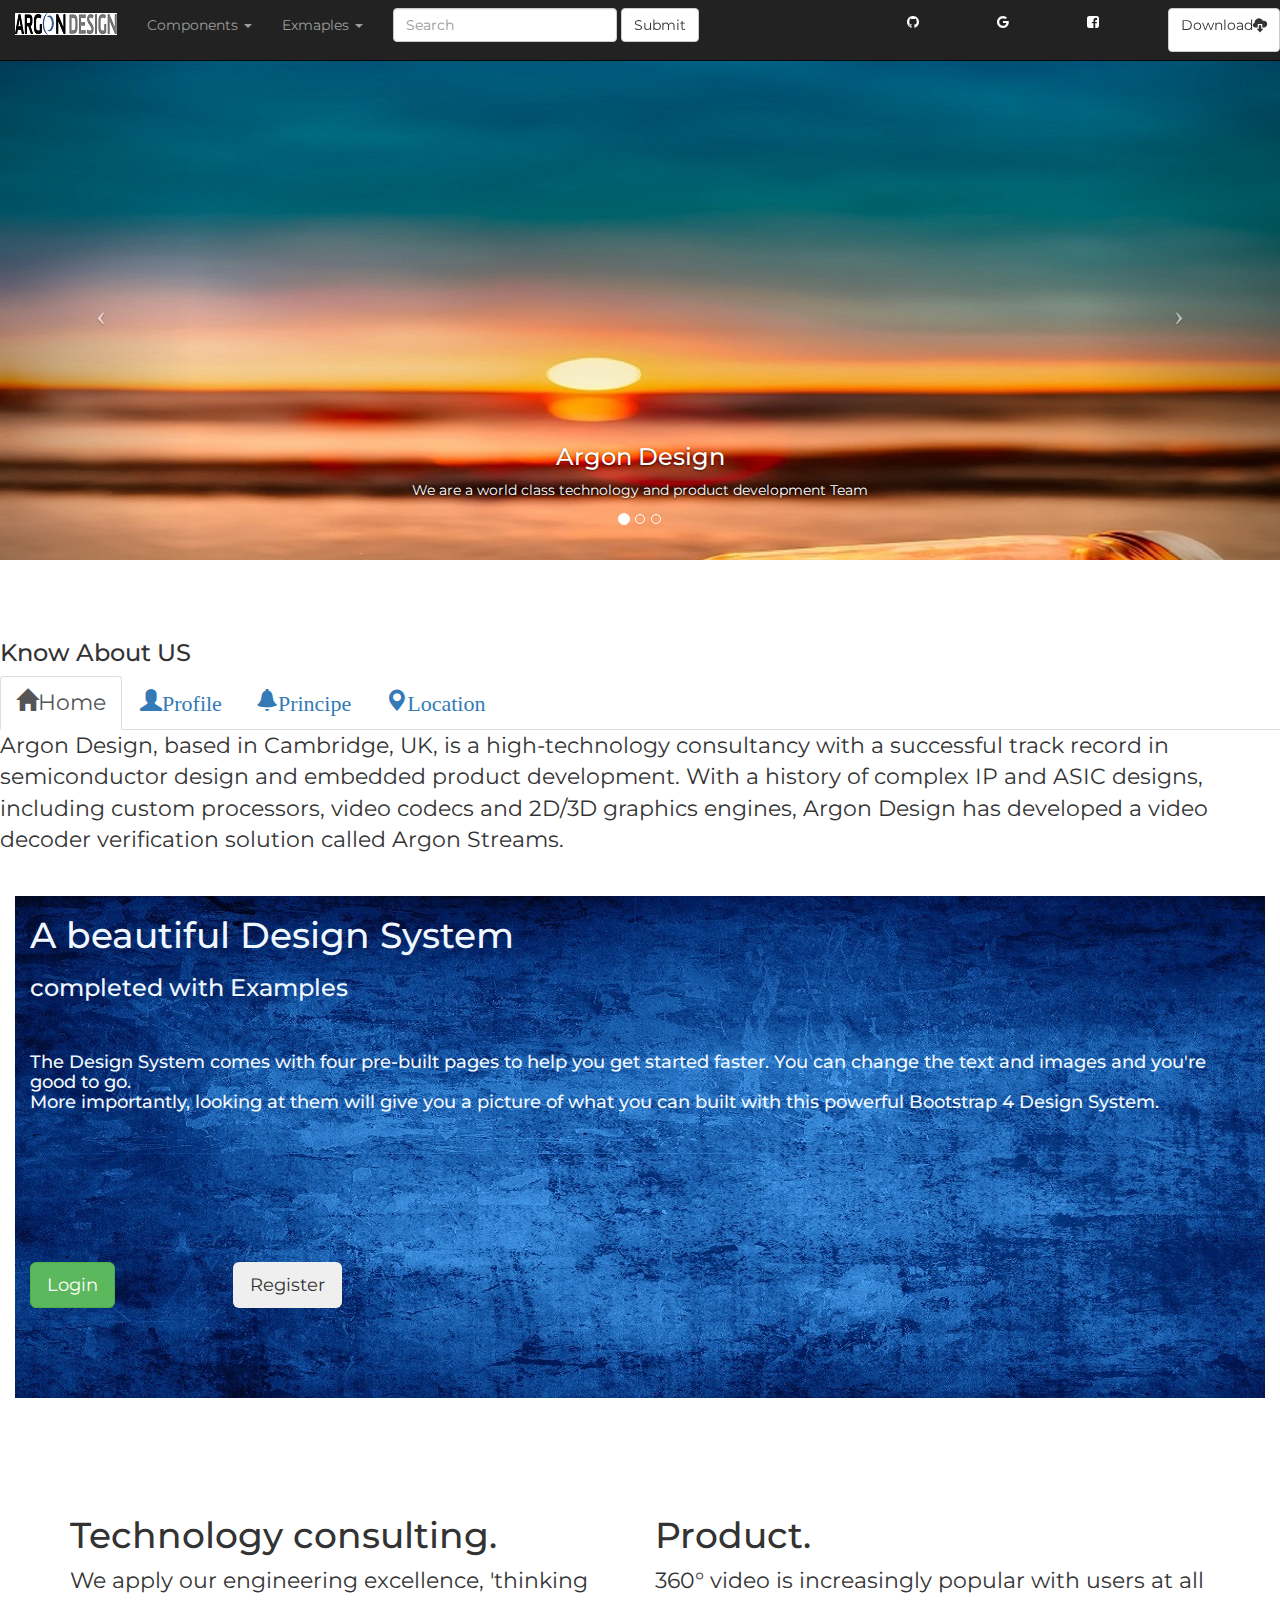
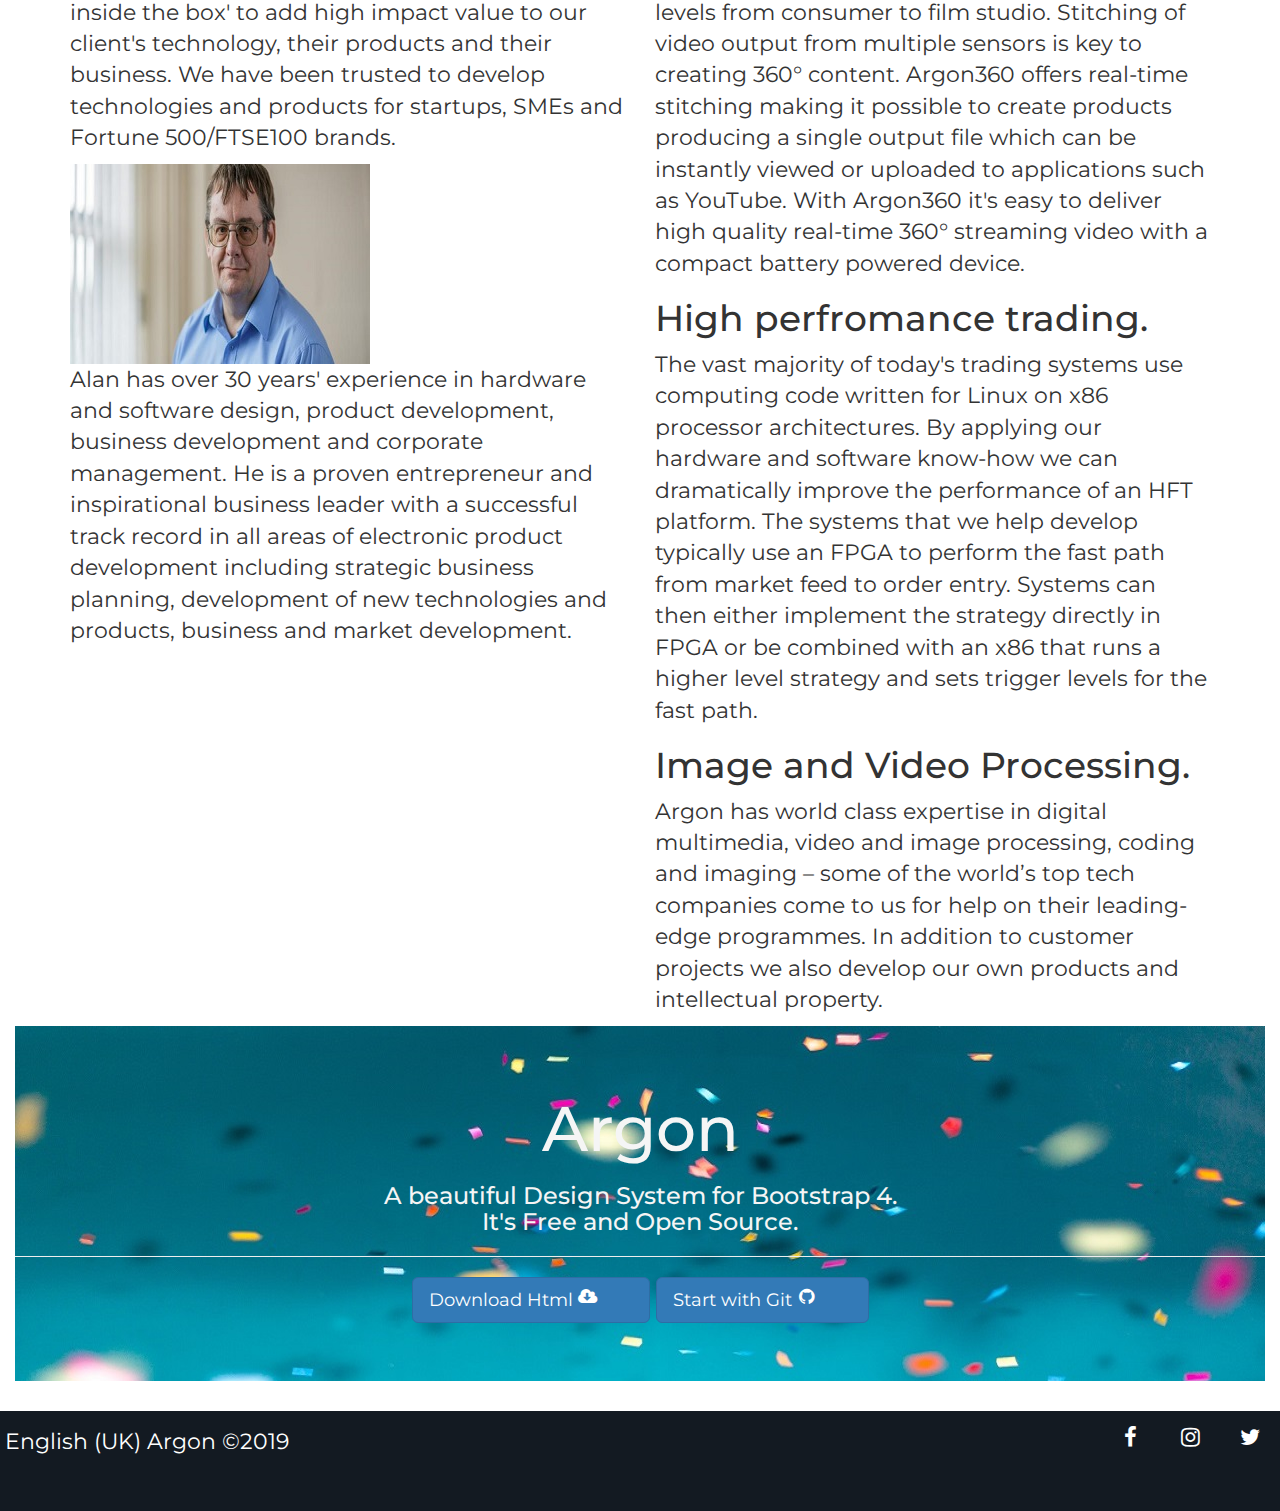
==== commit 34da9136: "done with responsiveness of footer,sematic elements" ====
--- a/index.html
+++ b/index.html
@@ -24,92 +24,47 @@
       <script src="includes/js/jquery-1.8.2.min"></script>
    </head>
    <body>
-      <nav class="navbar navbar-inverse navbar-fixed-top" role="navigation">
-         <!-- Brand and toggle get grouped for better mobile display -->
-         <div class="navbar-header">
-            <button type="button" class="navbar-toggle" data-toggle="collapse" data-target=".navbar-ex1-collapse">
-            <span class="sr-only">Toggle navigation</span>
-            <span class="icon-bar"></span>
-            <span class="icon-bar"></span>
-            <span class="icon-bar"></span>
-            </button>
-            <a class="navbar-brand" href="#"><img src="images/Argon.jpg" alt="Your Logo"></a>
-         </div>
-         <!-- Collect the nav links, forms, and other content for toggling -->
-         <div class="collapse navbar-collapse navbar-ex1-collapse">
-            <ul class="nav navbar-nav">
-               <li class="dropdown">
-                  <a href="#" class="dropdown-toggle" data-toggle="dropdown">Components <b class="caret"></b></a>
-                  <ul class="dropdown-menu">
-                     <li><a href="#">Getting Started</a></li>
-                     <li><a href="#">Foundation</a></li>
-                     <li><a href="#">Components</a></li>
-                  </ul>
-               </li>
-            </ul>
-            <ul class="nav navbar-nav">
-               <li class="dropdown">
-                  <a href="#" class="dropdown-toggle" data-toggle="dropdown">Exmaples <b class="caret"></b></a>
-                  <ul class="dropdown-menu">
-                     <li><a href="#">Landing</a></li>
-                     <li><a href="#">Profiling</a></li>
-                     <li><a href="#">Register</a></li>
-                  </ul>
-               </li>
-            </ul>
-            <form class="navbar-form navbar-left" role="search">
-               <div class="form-group">
-                  <input type="text" class="form-control" placeholder="Search">
-               </div>
-               <button type="submit" class="btn btn-default">Submit</button>
-            </form>
-            <ul class="nav navbar-nav navbar-right">
-               <li>	<a href="#"><i class="fa fa-github"></i></a></li>
-               <li>	<a href="#"><i class="fa fa-google"></i></a></li>
-               <li>	<a href="#"><i class="fa fa-facebook-square"></i></a></li>
-               <li>
-                  <form class="navbar-form ">
-                     <button type="Download" class="btn btn-default">
-                        <p>Download<span class="glyphicon glyphicon-cloud-download"></span></p>
-                     </button>
-                  </form>
-               </li>
-            </ul>
-         </div>
-         <!-- /.navbar-collapse -->
-      </nav>
-      <!-- <div class="navbar navbar-fixed-top navbar-light bg-light">
-         <div class="container" id="header">
-            <button class="navbar-toggle" data-target=".navbar-responsive-collapse"  data-toggle="collapse" type="button">
-            <span class="icon-bar"></span>
-            <span class="icon-bar"></span>
-            <span class="icon-bar"></span>
-            </button>
-            <a class="navbar-brand"><img src="images/Argon.jpg" alt="Your Logo"></a>
-            <div class="nav-collapse navbar-responsive-collapse">
-               <ul class="nav navbar-nav " >
+      <header>
+         <nav class="navbar navbar-inverse navbar-fixed-top" role="navigation">
+            <!-- Brand and toggle get grouped for better mobile display -->
+            <div class="navbar-header">
+               <button type="button" class="navbar-toggle" data-toggle="collapse" data-target=".navbar-ex1-collapse">
+               <span class="sr-only">Toggle navigation</span>
+               <span class="icon-bar"></span>
+               <span class="icon-bar"></span>
+               <span class="icon-bar"></span>
+               </button>
+               <a class="navbar-brand" href="#"><img src="images/Argon.jpg" alt="Your Logo"></a>
+            </div>
+            <!-- Collect the nav links, forms, and other content for toggling -->
+            <div class="collapse navbar-collapse navbar-ex1-collapse">
+               <ul class="nav navbar-nav">
                   <li class="dropdown">
-                     <a href="#"class="active" class="dropdown-toggle" data-toggle="dropdown" >Components<strong class="caret"></strong></a>
+                     <a href="#" class="dropdown-toggle" data-toggle="dropdown">Components <b class="caret"></b></a>
                      <ul class="dropdown-menu">
-                        <li class="dropdown-header">Getting Started </li>
-                        <li class="dropdown-header">Foundation</li>
-                        <li class="dropdown-header">Components</li>
-                     </ul>
-                  </li>
-                  <li class="dropdown">
-                     <a href="#" class="dropdown-toggle" data-toggle="dropdown">Exmaples<strong class="caret"></strong></a>
-                     <ul class="dropdown-menu">
-                        <li class="dropdown-header">Landing </li>
-                        <li class="dropdown-header">Profiling</li>
-                        <li class="dropdown-header">Register</li>
+                        <li><a href="#">Getting Started</a></li>
+                        <li><a href="#">Foundation</a></li>
+                        <li><a href="#">Components</a></li>
                      </ul>
                   </li>
                </ul>
-               <form class="navbar-form pull-left">
-                  <input type="text" class="from-control" placeholder="search ">
-                  <button type="submit" class="btn btn-default"><span class="glyphicon glyphicon-search"></span></button>
+               <ul class="nav navbar-nav">
+                  <li class="dropdown">
+                     <a href="#" class="dropdown-toggle" data-toggle="dropdown">Exmaples <b class="caret"></b></a>
+                     <ul class="dropdown-menu">
+                        <li><a href="#">Landing</a></li>
+                        <li><a href="#">Profiling</a></li>
+                        <li><a href="#">Register</a></li>
+                     </ul>
+                  </li>
+               </ul>
+               <form class="navbar-form navbar-left" role="search">
+                  <div class="form-group">
+                     <input type="text" class="form-control" placeholder="Search">
+                  </div>
+                  <button type="submit" class="btn btn-default">Submit</button>
                </form>
-               <ul class="nav navbar-nav pull-right">
+               <ul class="nav navbar-nav navbar-right">
                   <li>	<a href="#"><i class="fa fa-github"></i></a></li>
                   <li>	<a href="#"><i class="fa fa-google"></i></a></li>
                   <li>	<a href="#"><i class="fa fa-facebook-square"></i></a></li>
@@ -122,8 +77,9 @@
                   </li>
                </ul>
             </div>
-         </div>
-         </div> -->
+      </header>
+      <!-- /.navbar-collapse -->
+      </nav>
       <div class="carousel slide" id="myCarousel">
          <!-- Indicators -->
          <ol class="carousel-indicators resp-tabs-list">
@@ -204,7 +160,7 @@
             </iframe>
          </div>
       </div>
-      <!--start of modal inside image-->
+      <!--start of  inside image login and register -->
       <div class="row mt-5 co" >
       <div class="col-md-12" id="demoImage" >
          <h1 style="color: aliceblue ">A beautiful Design System<br></h1>
@@ -233,13 +189,9 @@
                               </p>
                            </div>
                            <div class="modal-body" class="mbody">
-                              <button type="button" class="btn btn-primary btn-lg gtn-block"
-                                 style="margin-left:auto;margin-right:auto;display:block;margin-top:5s%;margin-bottom:0%"><a><i class="fa fa-google">Sign In With Google</i></a></button><br>
-                              <button type="button" class="btn btn-primary btn-lg gtn-block"
-                                 style="margin-left:auto;margin-right:auto;display:block;margin-top:5%;margin-bottom:0%"
-                                 ><a href="#"><i class="fa fa-facebook-square">Sign In With Facebook</i></a></button><br>
-                              <button type="button" class="btn btn-primary btn-lg gtn-block"
-                                 style="margin-left:auto;margin-right:auto;display:block;margin-top:5%;margin-bottom:0%"><a href="#"><i class="fa fa-github">Sign In With GitHub</i></a></button><br>
+                              <a class="btn btn-primary btn-lg"><i class="fa fa-google"></i> Google</a>
+                              <a class="btn btn-primary btn-lg"><i class="fa fa-facebook-square"></i> Facebook</a>
+                              <a class="btn btn-primary btn-lg"><i class="fa fa-github"></i> GitHub</a>
                            </div>
                            <div class="modal-footer">
                               <p>No account?</p>
@@ -265,19 +217,19 @@
                            <div class="modal-body" >
                               <form class="form-horizontal" action="/action_page.php">
                                  <div class="form-group">
-                                    <label class="control-label col-sm-2" for="first name">firstname:</label>
+                                    <label class="control-label col-sm-3" for="first name">firstname:</label>
                                     <div class="col-sm-10">
                                        <input type="text" class="first name" id="first name" placeholder="first name" name="first name">
                                     </div>
                                  </div>
                                  <div class="form-group">
-                                    <label class="control-label col-sm-2" for="last name">lastname:</label>
+                                    <label class="control-label col-sm-3" for="last name">lastname:</label>
                                     <div class="col-sm-10">
                                        <input type="text" class="last name" id="last name" placeholder="last name" name="last name">
                                     </div>
                                  </div>
                                  <div class="form-group">
-                                    <label class="control-label col-sm-2" for="pwd">Password:</label>
+                                    <label class="control-label col-sm-3" for="pwd">Password:</label>
                                     <div class="col-sm-10">          
                                        <input type="password" class="form-control" id="pwd" placeholder="Enter password" name="pwd">
                                     </div>
@@ -303,68 +255,70 @@
                </div>
             </div>
          </div>
-      </div>
+	  </div>
+	  <!--start of grid-->
       <div class="container" style="font-size: 22px;">
          <div class="row">
             <div class="col-sm-6">
-               <h1>Technology consulting</h1>
+               <section></section>
+               <h1>Technology consulting.</h1>
                <p>We apply our engineering excellence, 'thinking inside the box' to add high impact value to our client's technology, their products and their business.
                   We have been trusted to develop technologies and products for startups, SMEs and Fortune 500/FTSE100 brands.
                </p>
                <img src="images/alan.jpg"><br>
                <p>
                   Alan has over 30 years' experience in hardware and software design, product development, business development and corporate management. He is a proven entrepreneur and inspirational business leader 
-                  with a successful track record in all areas of electronic product development including strategic business planning, development of new technologies and products, business and market development
+                  with a successful track record in all areas of electronic product development including strategic business planning, development of new technologies and products, business and market development.
                </p>
+               </section>
             </div>
             <div class="col-sm-6">
-               <div class="row-2">
-                  <h1>Product</h1>
-                  <p>360° video is increasingly popular with users at all levels from consumer to film studio. 
-                     Stitching of video output from multiple sensors is key to creating 360° content. Argon360 offers real-time stitching making it possible to create products producing a single output file which can be instantly viewed or uploaded to applications such as YouTube. With Argon360 
-                     it's easy to deliver high quality real-time 360° streaming video with a compact battery powered device.
-                  </p>
-               </div>
-               <div class="row-2">
-                  <h1>High perfromance trading.</h1>
-                  <p>
-                     The vast majority of today's trading systems use computing code written for Linux on x86 processor architectures. 
-                     By applying our hardware and software know-how we can dramatically improve the performance of an HFT platform. The systems that we help develop typically use an FPGA to perform the fast path from market feed to order entry. Systems can 
-                     then either implement the strategy directly in FPGA or be combined with an x86 that runs a higher level strategy and sets trigger levels for the fast path.
-                  </p>
-               </div>
-               <div class="row-2">
-                  <h1>Image and Video Processing.</h1>
-                  <p>Argon has world class expertise in digital multimedia, video and 
-                     image processing, coding and imaging – some of the world’s top tech companies come to us for help on their leading-edge programmes. 
-                     In addition to customer projects we also develop our own products and intellectual property.
-                  </p>
-               </div>
-            </div>
-         </div>
-      </div>
-      <div class="jumbotron">
-         <h1 class="display-4 ">Argon</h1>
-         <h3>
-         A beautiful Design System for Bootstrap 4. <br>It's Free and Open Source.
-         <h3>
-         <hr class="my-4">
-         <!-- <p class="lead"> -->
-         <!-- wrong -->
-         <a href="#" class="btn btn-primary btn-lg" role="button"><span class="fa fa-cloud-download"></span> Download Html</a>
-         <a href="#" class="btn btn-primary btn-lg" role="button"><span class="fa fa-github"></span>Start with Git</a>
-         <!--
-            THIS NOT WORKING
-            
-             <div class="col-md-4 center-block">
-            	<button id="singlebutton" name="singlebutton" class="btn btn-primary "><h4><span class="glyphicon glyphicon-cloud-download">Download Html</h4></Start></span></button>
-            </div>
-            
-            <div class="col-md-4 center-block">
-            		<button id="singlebutton" name="singlebutton" class="btn btn-primary center-block"><h4><span><i class="fa fa-github"></i>Start Git</h4></span></button>
-            	</div>
-            -->
-         <!-- </p> -->
+               <section>
+                  <div class="row-2">
+                     <article>
+                        <h1>Product.</h1>
+                        <p>360° video is increasingly popular with users at all levels from consumer to film studio. 
+                           Stitching of video output from multiple sensors is key to creating 360° content. Argon360 offers real-time stitching making it possible to create products producing a single output file which can be instantly viewed or uploaded to applications such as YouTube. With Argon360 
+                           it's easy to deliver high quality real-time 360° streaming video with a compact battery powered device.
+                        </p>
+                     </article>
+                  </div>
+                  <div class="row-2">
+                     <article>
+                        <h1>High perfromance trading.</h1>
+                        <p>
+                           The vast majority of today's trading systems use computing code written for Linux on x86 processor architectures. 
+                           By applying our hardware and software know-how we can dramatically improve the performance of an HFT platform. The systems that we help develop typically use an FPGA to perform the fast path from market feed to order entry. Systems can 
+                           then either implement the strategy directly in FPGA or be combined with an x86 that runs a higher level strategy and sets trigger levels for the fast path.
+                        </p>
+                     </article>
+                  </div>
+                  <div class="row-2">
+                     <article>
+                        <h1>Image and Video Processing.</h1>
+                        <p>Argon has world class expertise in digital multimedia, video and 
+                           image processing, coding and imaging – some of the world’s top tech companies come to us for help on their leading-edge programmes. 
+                           In addition to customer projects we also develop our own products and intellectual property.
+                        </p>
+                     </article>
+                  </div>
+               </section>
+            </div>
+         </div>
+	  </div>
+	  <!--jumbotron for main-->
+      <div class="jumbotron" id="banner-section">
+         <main>
+            <h1 class="display-4 ">Argon</h1>
+            <h3>
+            A beautiful Design System for Bootstrap 4. <br>It's Free and Open Source.
+            <h3>
+            <hr class="my-4">
+            <!-- <p class="lead"> -->
+            <!-- wrong -->
+            <a href="#" class="btn btn-primary btn-lg" role="button"><span class="fa fa-cloud-download"></span> Download Html</a>
+            <a href="#" class="btn btn-primary btn-lg" role="button"><span class="fa fa-github"></span>Start with Git</a>
+         </main>
       </div>
       <footer>
          <div class="fb-body-footer">
--- a/bootstrap/css/styles.css
+++ b/bootstrap/css/styles.css
@@ -174,7 +174,7 @@
 	position: absolute;
 	left: 0px;
 	height: 100px;
-	background-color: #131A22;
+   background-color: #131A22;
 }
 #fb-body-footer-base {
 	width: 100%;
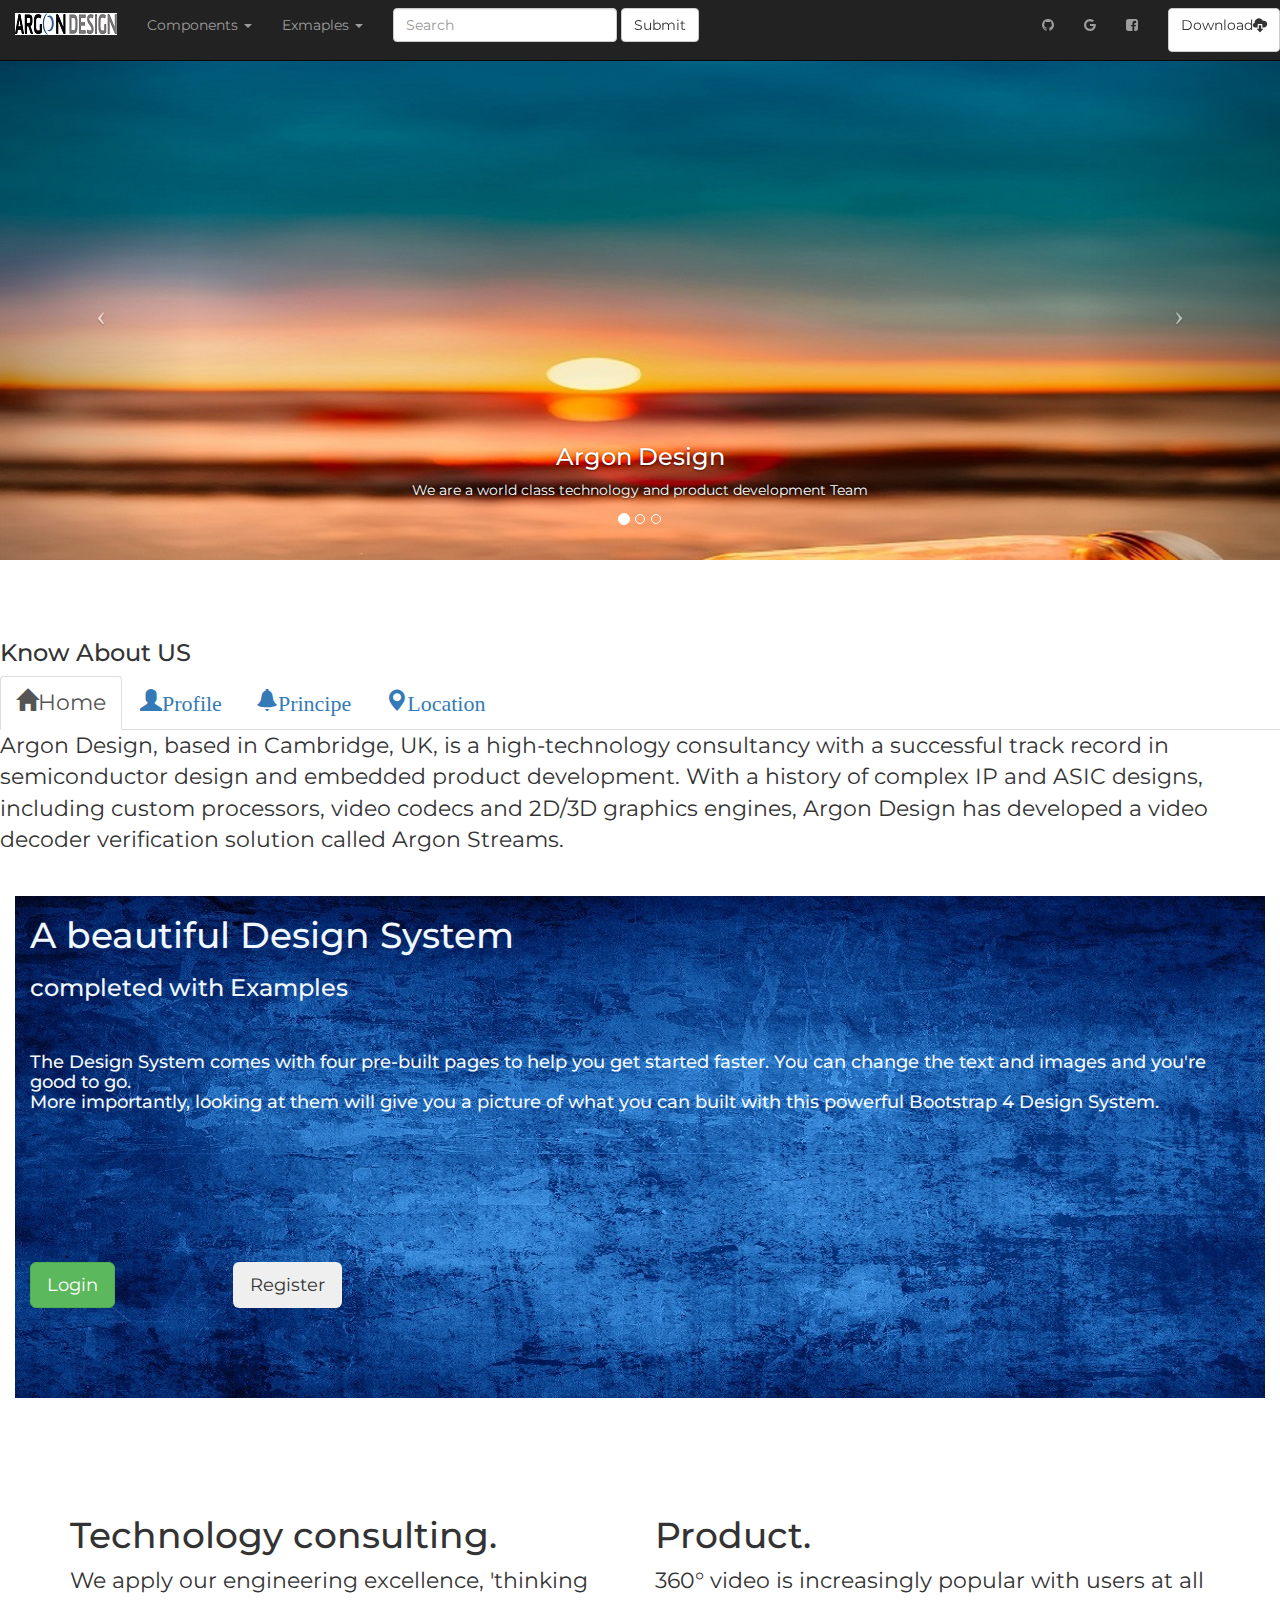
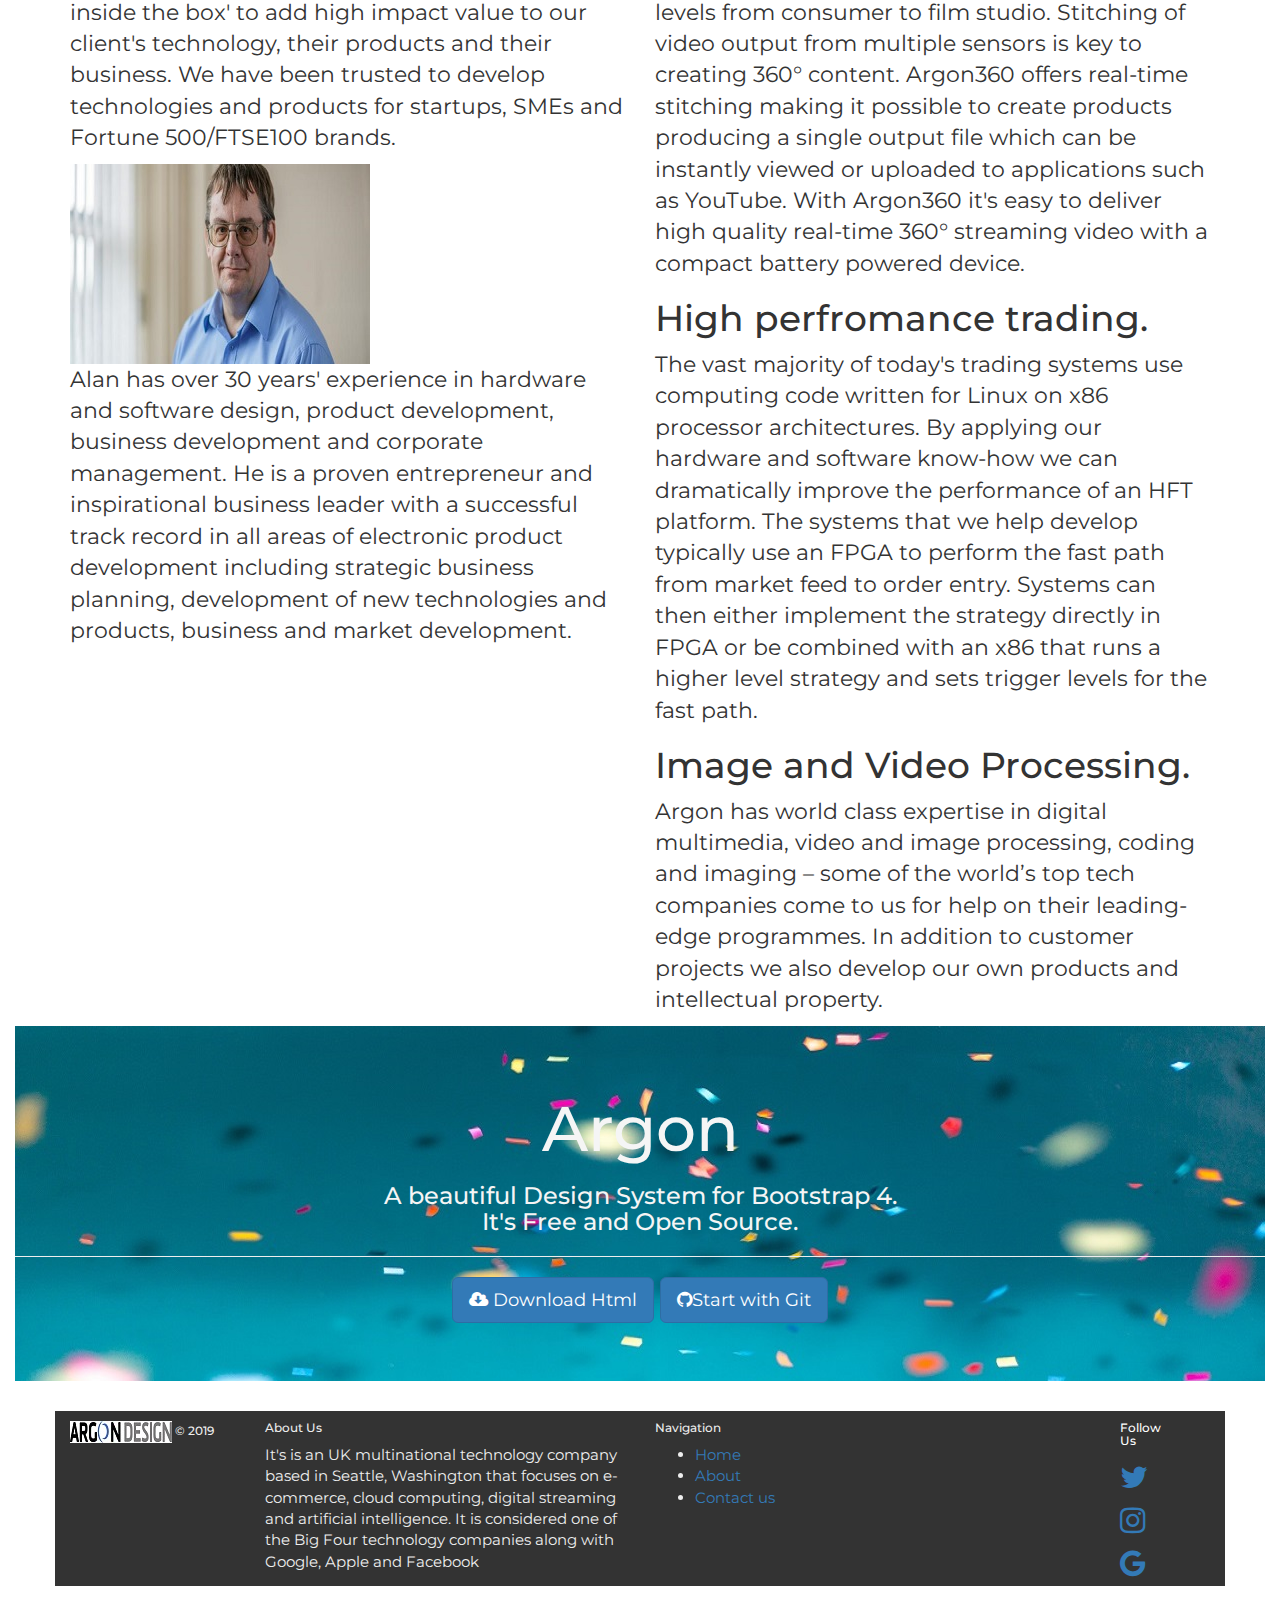
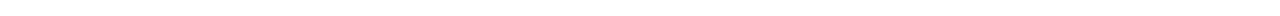
==== commit c70b841c: "modified footer" ====
--- a/index.html
+++ b/index.html
@@ -321,15 +321,35 @@
          </main>
       </div>
       <footer>
-         <div class="fb-body-footer">
-            <div id="fb-body-footer-base" class="fb-body-footer">English (UK)
-               Argon &copy;2019&nbsp;&nbsp;
-               <a href="#" class="fa fa-twitter"></a>
-               <a href="#" class="fa fa-instagram"></a>
-               <a href="#" class="fa fa-facebook"></a>
-            </div>
-         </div>
-      </footer>
+         <div class="container" id="footer">
+         <div class="row">
+         <div class="col-sm-2">
+         <h6><img src="images/Argon.jpg" /> &copy 2019</h6>
+         </div><!-- end col-sm-2 -->
+         <div class="col-sm-4">
+         <h6>About Us</h6>
+         <p>It's is an UK multinational technology company based in Seattle, Washington that focuses on
+         e-commerce, cloud computing, digital streaming and artificial intelligence. It is considered one of
+         the Big Four technology companies along with Google, Apple and Facebook</p>
+         </div><!-- end col-sm-4 -->
+         <div class="col-sm-2">
+         <h6>Navigation</h6>
+         <ul class="unstyled">
+         <li><a href="../index.html">Home</a></li>
+         <li><a href="#">About</a></li>
+         <li><a href="#">Contact us</a></li>
+         </ul>
+         </div>
+         <div class="col-sm-2" id="social-icons">
+         <h6>Follow Us</h6>
+         <a href="#" class="fa fa-twitter"></a>
+         <a href="#" class="fa fa-instagram"></a>
+         <a href="#" class="fa fa-google"></a>
+         </div><!-- end col-sm-2 -->
+         </div> <!-- end row -->
+         </div><!-- end container -->
+         </footer>
+         
       <!-- If no online access, fallback to our hardcoded version of jQuery -->
       <script>window.jQuery || document.write('<script src="includes/js/jquery-1.8.2.min.js"><\/script>')</script>
       <!-- Bootstrap JS -->
--- a/bootstrap/css/styles.css
+++ b/bootstrap/css/styles.css
@@ -169,29 +169,29 @@
 	text-align: center;
 	background: url('../../images/bg.jpg')top center no-repeat;
 }
-.fb-body-footer {
+/*.fb-body-footer {
 	width: 100%;
 	position: absolute;
 	left: 0px;
 	height: 100px;
-   background-color: #131A22;
+   background-color: black;
 }
-#fb-body-footer-base {
+.fb-body-footer-base {
 	width: 100%;
 	top: 15px;
 	color: white;
 	height: 30px;
-	background-color: #131A22;
+	background-color: black;
 	float: center;
 	padding-left: 20px;
-}
-.fa {
-	margin: none;
+}*/
+#footer{background:#333;color:#eee;font-size:15px;}#social-icons{font-size:30px;}
+#social-icons {
 	font-size: 30px;
 	width: 30px;
-	margin-right: 30px;
+	margin-right: 90px;
 	float: right;
-	color: white;
+	color:white;
 	text-decoration: none;
-	text-align: center;
+	float: center;
 }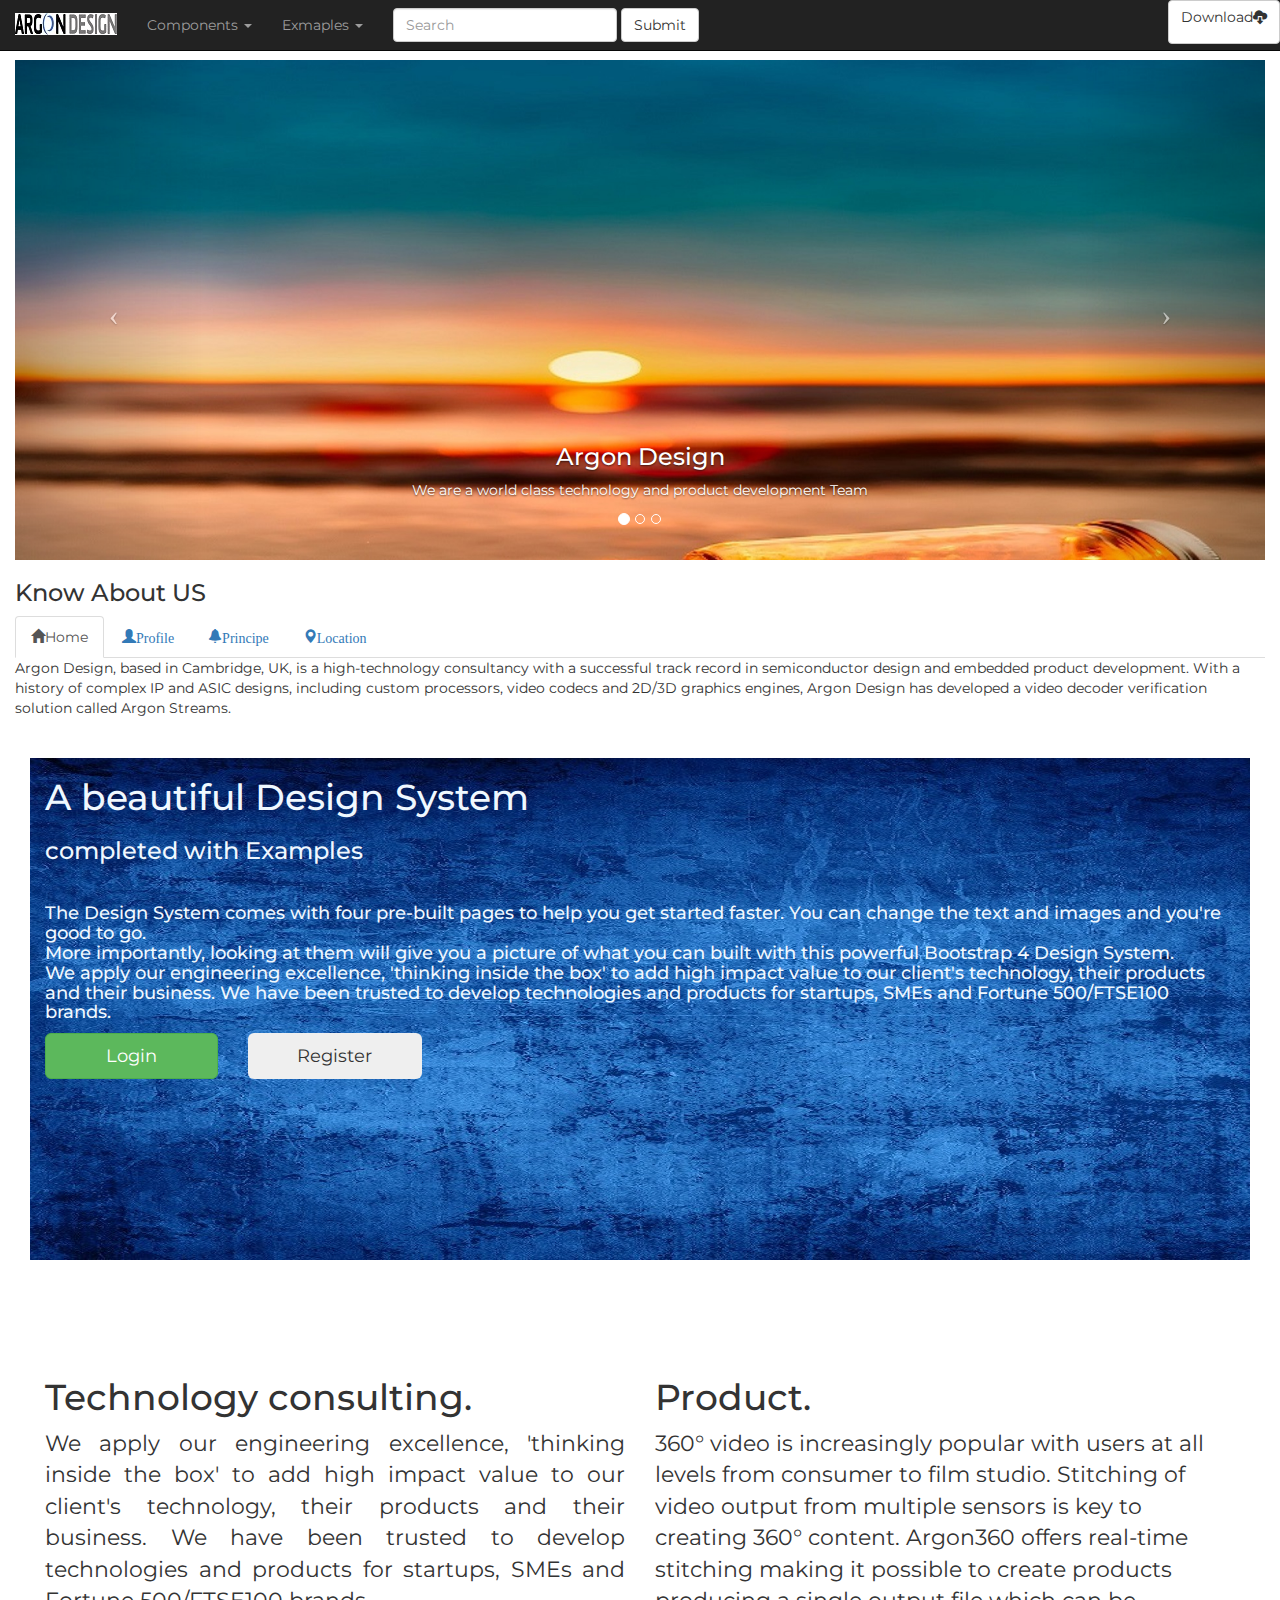
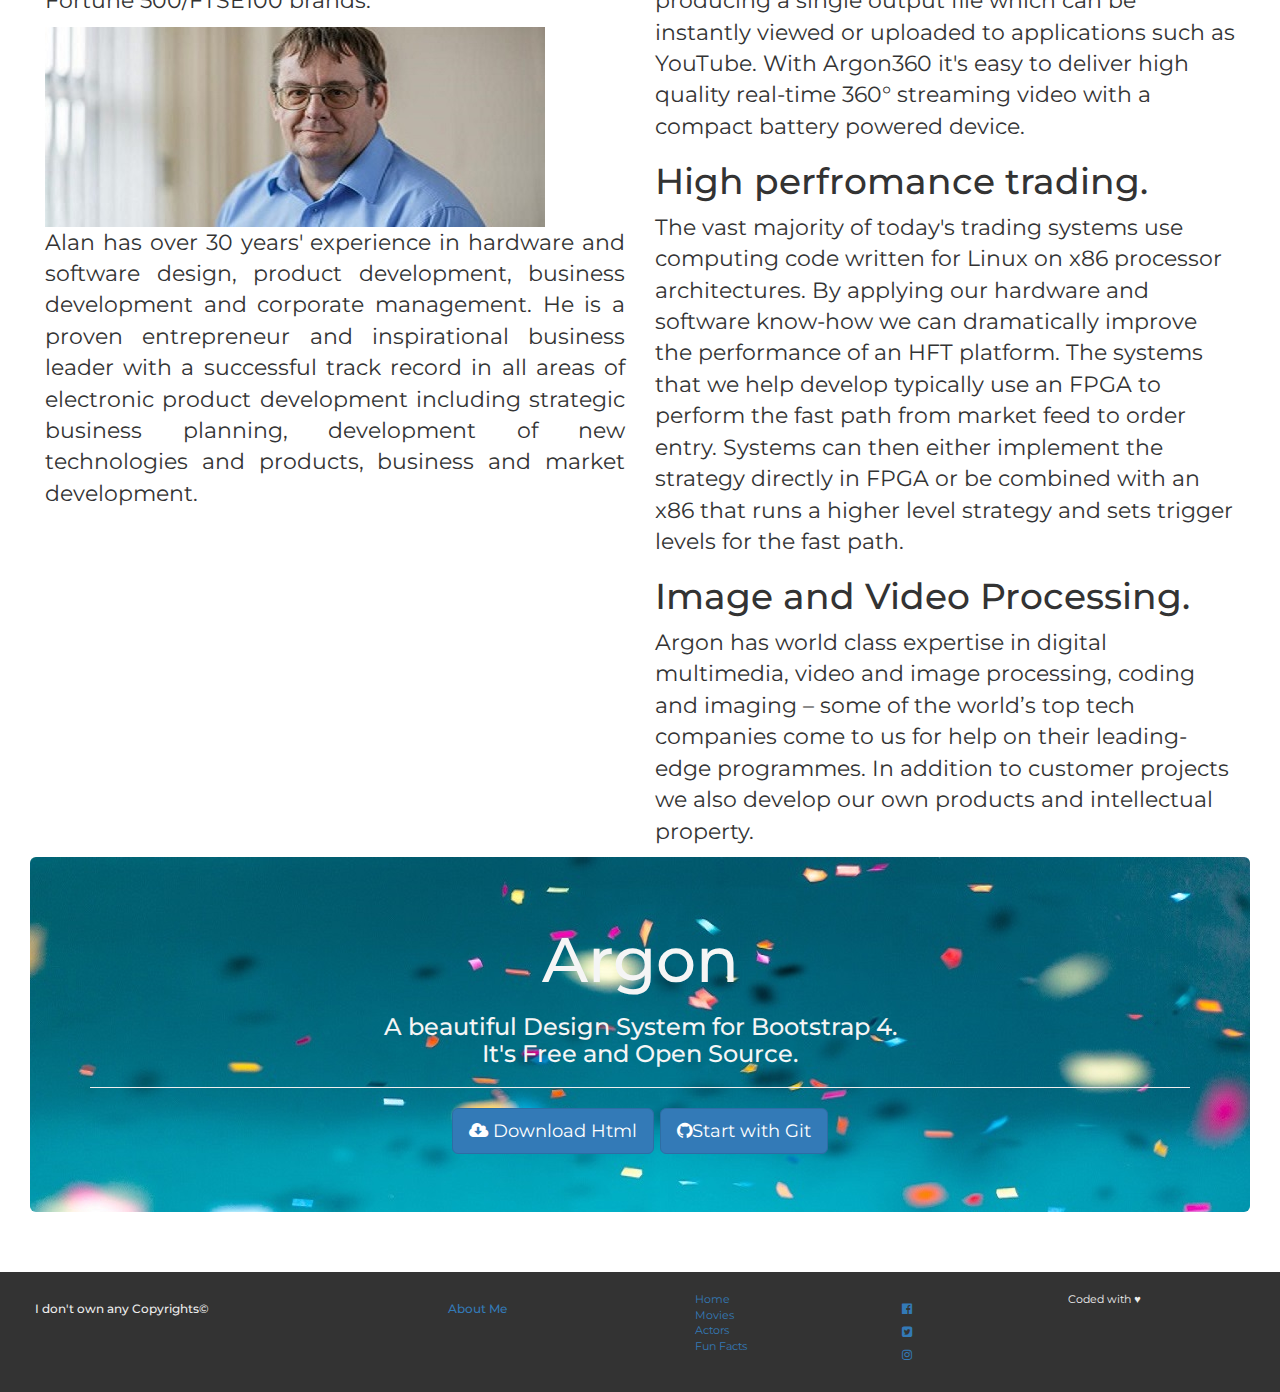
==== commit a38fc627: "done with review" ====
--- a/index.html
+++ b/index.html
@@ -20,8 +20,6 @@
       <!--google font awesome-->
       <link rel="stylesheet" href="https://cdnjs.cloudflare.com/ajax/libs/font-awesome/4.7.0/css/font-awesome.min.css">
       <!-- Include Modernizr in the head, before any other Javascript -->
-      <script src="includes/js/modernizr-2.6.2.min.js"></script>
-      <script src="includes/js/jquery-1.8.2.min"></script>
    </head>
    <body>
       <header>
@@ -34,10 +32,10 @@
                <span class="icon-bar"></span>
                <span class="icon-bar"></span>
                </button>
-               <a class="navbar-brand" href="#"><img src="images/Argon.jpg" alt="Your Logo"></a>
+               <a class="navbar-brand" href="#"><img src="images/Argon.jpg" style="margin-left: 10" alt="Your Logo"></a>
             </div>
             <!-- Collect the nav links, forms, and other content for toggling -->
-            <div class="collapse navbar-collapse navbar-ex1-collapse">
+            <div class="collapse navbar-collapse navbar-ex1-collapse text-center">
                <ul class="nav navbar-nav">
                   <li class="dropdown">
                      <a href="#" class="dropdown-toggle" data-toggle="dropdown">Components <b class="caret"></b></a>
@@ -64,22 +62,17 @@
                   </div>
                   <button type="submit" class="btn btn-default">Submit</button>
                </form>
-               <ul class="nav navbar-nav navbar-right">
-                  <li>	<a href="#"><i class="fa fa-github"></i></a></li>
-                  <li>	<a href="#"><i class="fa fa-google"></i></a></li>
-                  <li>	<a href="#"><i class="fa fa-facebook-square"></i></a></li>
-                  <li>
-                     <form class="navbar-form ">
-                        <button type="Download" class="btn btn-default">
-                           <p>Download<span class="glyphicon glyphicon-cloud-download"></span></p>
-                        </button>
-                     </form>
+               <button type="submit" class="btn btn-default pull-right text-center">
+                  <p>Download<span class="glyphicon glyphicon-cloud-download"></span></p>
+               </button>
                   </li>
                </ul>
             </div>
+         </nav>
       </header>
       <!-- /.navbar-collapse -->
-      </nav>
+
+      <main class="container-fluid">
       <div class="carousel slide" id="myCarousel">
          <!-- Indicators -->
          <ol class="carousel-indicators resp-tabs-list">
@@ -122,35 +115,33 @@
          <a class="left carousel-control" data-slide="prev" href="#myCarousel"><span class="icon-prev"></span></a>
          <a class="right carousel-control" data-slide="next" href="#myCarousel"><span class="icon-next"></span></a>
       </div>
-      <div class="row" id="moreInfo">
-      <div class="p">
-      <div class="col-sm-12">
+      
       <h3>Know About US</h3>
       <!-- Nav tabs -->
       <ul class="nav nav-tabs" role="tablist">
-         <li class="active"><a href="#hometab" role="tab" data-toggle="tab"><span class="glyphicon glyphicon-home"></span>Home</span></a></li>
-         <li class="nav-item"><a href="#javatab" role="tab" data-toggle="tab"><span class="glyphicon glyphicon-user">Profile</span></a></li>
-         <li class="nav-item"><a href="#csharptab" role="tab" data-toggle="tab"><span class="glyphicon glyphicon-bell">Principe</span></a></li>
-         <li class="nav-item"><a href="#mysqltab" role="tab" data-toggle="tab"><span class="glyphicon glyphicon-map-marker">Location</span></a></li>
+         <li class="active"><a href="#home" role="tab" data-toggle="tab"><span class="glyphicon glyphicon-home"></span>Home</span></a></li>
+         <li class="nav-item"><a href="#profile" role="tab" data-toggle="tab"><span class="glyphicon glyphicon-user">Profile</span></a></li>
+         <li class="nav-item"><a href="#principle" role="tab" data-toggle="tab"><span class="glyphicon glyphicon-bell">Principe</span></a></li>
+         <li class="nav-item"><a href="#location" role="tab" data-toggle="tab"><span class="glyphicon glyphicon-map-marker">Location</span></a></li>
       </ul>
       <!-- Tab panes -->
       <div class="tab-content">
-         <div class="tab-pane active" id="hometab">
+         <div class="tab-pane active" id="home">
             <p>
                Argon Design, based in Cambridge, UK, is a high-technology consultancy with a successful track record in semiconductor design and embedded product development. With a history of complex IP and ASIC designs, including custom processors, video codecs and 2D/3D graphics engines, Argon Design has developed a video decoder verification solution called Argon Streams.
             </p>
          </div>
-         <div class="tab-pane" id="javatab">
+         <div class="tab-pane" id="profile">
             <h1>Learn more about Alan Scott, CEO of Argon Design Ltd.</h1>
             <p>
                Alan has the rare ability to cross the boundary between the worlds of engineering and business. He is equally at home when working with design engineers to solve detailed technical problems or when addressing complex strategic issues at board level. He particularly enjoys the challenges of building and motivating the engineering team to surpass their own expectations.
                Alan co-founded Argon Design in July 2009.
             </p>
          </div>
-         <div class="tab-pane" id="csharptab">
+         <div class="tab-pane" id="principe">
             We love complex problems, but applying is simple
          </div>
-         <div class="tab-pane" id="mysqltab">
+         <div class="tab-pane" id="location">
             <h4>We Have Our Main Branch In UK.</h4>
             <iframe width="100%" height="100%" frameborder="0" scrolling="no" marginheight="0" marginwidth="0" src="https://maps.google.com/maps?f=q&amp;source=s_q&amp;hl=en&amp;geocode=&amp;q=Twitter,+Inc.,+Market+Street,+San+Francisco,+CA&amp;aq=0&amp;oq=twitter&amp;sll=28.659344,-81.187888&amp;sspn=0.128789,0.264187&amp;ie=UTF8&amp;hq=Twitter,+Inc.,+Market+Street,+San+Francisco,+CA&amp;t=m&amp;z=15&amp;iwloc=A&amp;output=embed"></iframe>
             <br />
@@ -169,13 +160,14 @@
          <p>
          <h4 style="color: aliceblue">
             The Design System comes with four pre-built pages to help you get started faster. You can change the text and images and you're good to go. 
-            <br>More importantly, looking at them will give you a picture of what you can built with this powerful Bootstrap 4 Design System.
+            <br>More importantly, looking at them will give you a picture of what you can built with this powerful Bootstrap 4 Design System.<br>
+            We apply our engineering excellence, 'thinking inside the box' to add high impact value to our client's technology, their products and their business. We have been trusted to develop technologies and products for startups, SMEs and Fortune 500/FTSE100 brands.
          </h4>
          </p>
          <div class="row" id="p1">
-            <div class="p1">
+            <!-- <div class="p1"> -->
                <div class="col-md-2">
-                  <button type="button" class="btn btn-success btn-lg gtn-block center block" data-toggle="modal" data-target="#myModal1">Login
+                  <button type="button" class="btn btn-success btn-lg btn-block center block" data-toggle="modal" data-target="#myModal1">Login
                   </button>
                   <div class="modal fade" id="myModal1" role="dialog">
                      <div class="modal-dialog">
@@ -202,7 +194,7 @@
                   </div>
                </div>
                <div class="col-md-2">
-                  <button type="button" class="btn btn-Defaul btn-lg gtn-block" data-toggle="modal" data-target="#myModal2">Register</button>
+                  <button type="button" class="btn btn-Defaul btn-lg btn-block" data-toggle="modal" data-target="#myModal2">Register</button>
                   <div class="modal fade" id="myModal2" role="dialog">
                      <div class="modal-dialog">
                         <!-- Modal content-->
@@ -252,27 +244,29 @@
                         </div>
                      </div>
                   </div>
-               </div>
+               <!-- </div> -->
             </div>
          </div>
 	  </div>
 	  <!--start of grid-->
-      <div class="container" style="font-size: 22px;">
+      <div class="container-fluid" style="font-size: 22px;">
          <div class="row">
-            <div class="col-sm-6">
-               <section></section>
-               <h1>Technology consulting.</h1>
-               <p>We apply our engineering excellence, 'thinking inside the box' to add high impact value to our client's technology, their products and their business.
-                  We have been trusted to develop technologies and products for startups, SMEs and Fortune 500/FTSE100 brands.
-               </p>
-               <img src="images/alan.jpg"><br>
-               <p>
-                  Alan has over 30 years' experience in hardware and software design, product development, business development and corporate management. He is a proven entrepreneur and inspirational business leader 
-                  with a successful track record in all areas of electronic product development including strategic business planning, development of new technologies and products, business and market development.
-               </p>
-               </section>
-            </div>
-            <div class="col-sm-6">
+            <div class="col-md-6">
+               <article class="text-justify">
+                  <h1>Technology consulting.</h1>
+                  <p>We apply our engineering excellence, 'thinking inside the box' to add high impact value to our client's technology, their products and their business.
+                     We have been trusted to develop technologies and products for startups, SMEs and Fortune 500/FTSE100 brands.
+                  </p>
+                  <figure>
+                     <img class="img-responsive" src="images/alan.jpg">
+                  </figure>
+                  <p>
+                     Alan has over 30 years' experience in hardware and software design, product development, business development and corporate management. He is a proven entrepreneur and inspirational business leader 
+                     with a successful track record in all areas of electronic product development including strategic business planning, development of new technologies and products, business and market development.
+                  </p>
+               </article>
+            </div>
+            <div class="col-md-6">
                <section>
                   <div class="row-2">
                      <article>
@@ -320,35 +314,46 @@
             <a href="#" class="btn btn-primary btn-lg" role="button"><span class="fa fa-github"></span>Start with Git</a>
          </main>
       </div>
-      <footer>
-         <div class="container" id="footer">
-         <div class="row">
-         <div class="col-sm-2">
-         <h6><img src="images/Argon.jpg" /> &copy 2019</h6>
-         </div><!-- end col-sm-2 -->
-         <div class="col-sm-4">
-         <h6>About Us</h6>
-         <p>It's is an UK multinational technology company based in Seattle, Washington that focuses on
-         e-commerce, cloud computing, digital streaming and artificial intelligence. It is considered one of
-         the Big Four technology companies along with Google, Apple and Facebook</p>
-         </div><!-- end col-sm-4 -->
-         <div class="col-sm-2">
-         <h6>Navigation</h6>
-         <ul class="unstyled">
-         <li><a href="../index.html">Home</a></li>
-         <li><a href="#">About</a></li>
-         <li><a href="#">Contact us</a></li>
-         </ul>
-         </div>
-         <div class="col-sm-2" id="social-icons">
-         <h6>Follow Us</h6>
-         <a href="#" class="fa fa-twitter"></a>
-         <a href="#" class="fa fa-instagram"></a>
-         <a href="#" class="fa fa-google"></a>
-         </div><!-- end col-sm-2 -->
-         </div> <!-- end row -->
-         </div><!-- end container -->
-         </footer>
+
+      </main>
+
+      <footer class="clearfix"> <!--My Footer begins here-->
+         <div class="container-fluid">
+           <section class="row">
+             <div class="col-xs-4 col-sm-4">
+               <h6>I don't own any Copyrights&copy;</h6>
+             </div>
+      
+             <div class="col-xs-2 col-sm-2">
+               <h6><a href="#">About Me</a></h6>
+             </div>
+      
+             <div class="col-xs-2 col-sm-2">
+               <ul style="list-style: none;">
+                 <li><a href="#">Home</a></li>
+                 <li><a href="#">Movies</a></li>
+                 <li><a href="#">Actors</a></li>
+                 <li><a href="#">Fun Facts</a></li>
+               </ul>
+             </div>
+      
+             <div class="col-xs-2 col-sm-2">
+               <ul style="list-style: none;">
+                 <li><h6><a href="#"><i class="fa fa-facebook-official" aria-hidden="true"></i></a></h6></li>
+                 <li><h6><a href="#"><i class="fa fa-twitter-square" aria-hidden="true"></i></a></h6></li>
+                 <li><h6><a href="#"><i class="fa fa-instagram" aria-hidden="true"></i></a></h6></li>
+               </ul>
+             </div>
+      
+             <div class="col-xs-2 col-sm-2">
+               <p>Coded with &hearts;</p>
+             </div>
+      
+           </section>
+      
+         </div>
+      
+       </footer>
          
       <!-- If no online access, fallback to our hardcoded version of jQuery -->
       <script>window.jQuery || document.write('<script src="includes/js/jquery-1.8.2.min.js"><\/script>')</script>
--- a/bootstrap/css/styles.css
+++ b/bootstrap/css/styles.css
@@ -96,7 +96,6 @@
 }
 
 
-}
 
 /* Landscape phone to portrait tablet */
 @media (max-width: 768px) {
@@ -185,7 +184,7 @@
 	float: center;
 	padding-left: 20px;
 }*/
-#footer{background:#333;color:#eee;font-size:15px;}#social-icons{font-size:30px;}
+/*#footer{background:#333;color:#eee;font-size:15px;}#social-icons{font-size:30px;}*/
 #social-icons {
 	font-size: 30px;
 	width: 30px;
@@ -194,4 +193,11 @@
 	color:white;
 	text-decoration: none;
 	float: center;
+}
+
+footer{
+	background: #333;
+	color: #eee;
+	font-size: 11px;
+	padding: 20px;
 }